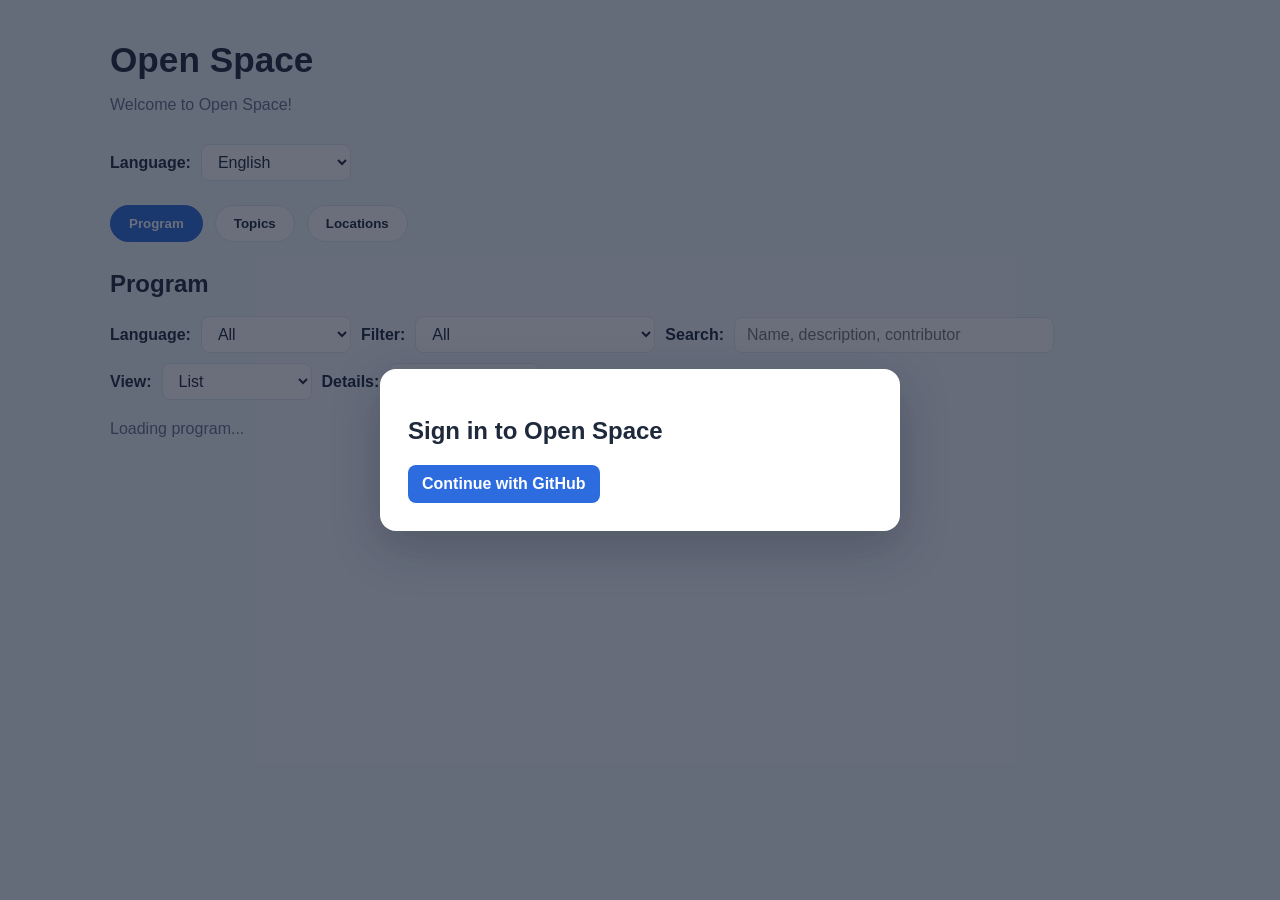
==== src/index.html @ 8c610aa8 "fix(refact): folders" ====
<!DOCTYPE html>
<html lang="en">
  <head>
    <meta charset="UTF-8" />
    <meta name="viewport" content="width=device-width, initial-scale=1.0" />
    <title>Open Space</title>
    <style>
      :root {
        --bg: #f4f7fb;
        --panel: #ffffff;
        --primary: #2d6cdf;
        --primary-soft: #eaf1ff;
        --text: #1e293b;
        --muted: #64748b;
        --border: #dfe7f3;
        --success: #16a34a;
      }

      * { box-sizing: border-box; }

      body {
        margin: 0;
        font-family: Arial, Helvetica, sans-serif;
        background: var(--bg);
        color: var(--text);
      }

      .container {
        max-width: 1100px;
        margin: 40px auto;
        padding: 0 20px 40px;
      }

      h1 {
        font-size: 2.2rem;
        margin-bottom: 8px;
      }

      .subtitle {
        color: var(--muted);
        margin-bottom: 30px;
      }

      .tab-bar {
        display: flex;
        flex-wrap: wrap;
        gap: 12px;
        margin: 24px 0 28px;
      }

      .tab {
        border: 1px solid var(--border);
        background: #fff;
        color: var(--text);
        border-radius: 999px;
        padding: 10px 18px;
        cursor: pointer;
        font-weight: 700;
        transition: all 0.2s ease;
      }

      .tab.active {
        background: var(--primary);
        color: #fff;
        border-color: var(--primary);
      }

      .section {
        display: none;
        margin-bottom: 40px;
      }

      .section.active {
        display: block;
      }

      .section h2 {
        font-size: 1.5rem;
        margin-bottom: 18px;
      }

      .cards {
        display: grid;
        grid-template-columns: repeat(auto-fit, minmax(260px, 1fr));
        gap: 20px;
      }

      .card {
        background: var(--panel);
        border: 1px solid var(--border);
        border-radius: 14px;
        padding: 20px;
        box-shadow: 0 3px 12px rgba(15, 23, 42, 0.04);
      }

      .badge {
        display: inline-block;
        background: var(--primary-soft);
        color: var(--primary);
        border-radius: 999px;
        padding: 6px 10px;
        font-size: 0.75rem;
        font-weight: 700;
        margin-bottom: 12px;
      }

      .card h3 {
        margin: 0 0 10px;
        font-size: 1.2rem;
      }

      .card p {
        margin: 8px 0;
        color: var(--muted);
        line-height: 1.5;
      }

      .filter-bar {
        margin-bottom: 20px;
        display: flex;
        align-items: center;
        gap: 10px;
        flex-wrap: wrap;
      }

      .item-count {
        margin: 0 0 12px;
        color: var(--muted);
        font-size: 0.9rem;
      }

      .filter-group {
        display: flex;
        align-items: center;
        flex-wrap: nowrap;
        flex: 0 0 auto;
        gap: 10px;
      }

      #program-detail-filter-group[hidden] {
        display: none;
      }

      .filter-bar label {
        font-weight: 700;
        white-space: nowrap;
      }

      .filter-bar select,
      .filter-bar input {
        border: 1px solid var(--border);
        border-radius: 8px;
        padding: 8px 12px;
        background: white;
        color: var(--text);
        min-width: 150px;
        font: inherit;
      }

      #program-search-filter,
      #topics-search-filter {
        width: 320px;
      }

      .save-status {
        color: var(--muted);
        font-size: 0.875rem;
      }

      .sort-bar {
        margin-bottom: 20px;
        display: flex;
        align-items: center;
        gap: 10px;
        flex-wrap: wrap;
      }

      .sort-bar label {
        font-weight: 700;
        white-space: nowrap;
      }

      .sort-bar select {
        border: 1px solid var(--border);
        border-radius: 8px;
        padding: 8px 12px;
        background: white;
        color: var(--text);
        min-width: 180px;
      }

      .topic-create {
        margin-bottom: 20px;
      }

      .topic-create summary {
        color: var(--primary);
        cursor: pointer;
        font-weight: 700;
        padding: 8px 0;
      }

      .topic-create form {
        border-top: 1px solid var(--border);
        padding-top: 16px;
      }

      .topic-create-fields {
        display: grid;
        grid-template-columns: repeat(auto-fit, minmax(220px, 1fr));
        gap: 14px;
        margin-bottom: 14px;
      }

      .topic-create-field {
        display: grid;
        gap: 6px;
        min-width: 0;
      }

      .topic-create-field label {
        font-weight: 700;
      }

      .topic-create-field input,
      .topic-create-field select,
      .topic-create-field textarea {
        width: 100%;
        min-width: 0;
        border: 1px solid var(--border);
        border-radius: 6px;
        padding: 9px 10px;
        background: white;
        color: var(--text);
        font: inherit;
      }

      .topic-create-field textarea {
        resize: vertical;
      }

      .topic-create-description {
        grid-column: 1 / -1;
      }

      .topic-create button {
        border: 1px solid var(--primary);
        border-radius: 6px;
        padding: 9px 14px;
        background: var(--primary);
        color: white;
        font: inherit;
        font-weight: 700;
        cursor: pointer;
      }

      .topic-create button:disabled {
        cursor: wait;
        opacity: 0.65;
      }

      .topic-create-status {
        min-height: 1.2em;
        margin: 4px 0 0;
        color: var(--muted);
      }

      .delete-item {
        border: 1px solid #b91c1c;
        border-radius: 6px;
        padding: 6px 10px;
        background: white;
        color: #b91c1c;
        font: inherit;
        cursor: pointer;
      }

      .delete-item:disabled {
        cursor: wait;
        opacity: 0.6;
      }

      .item-editor {
        margin-top: 14px;
      }

      .item-editor summary {
        color: var(--primary);
        cursor: pointer;
        font-weight: 700;
      }

      .item-editor-form {
        display: grid;
        gap: 12px;
        padding-top: 12px;
      }

      .item-editor-fields {
        display: grid;
        grid-template-columns: repeat(auto-fit, minmax(190px, 1fr));
        gap: 12px;
      }

      .item-editor-field {
        display: grid;
        gap: 6px;
        min-width: 0;
      }

      .item-editor-field label,
      .item-editor-move {
        font-weight: 700;
      }

      .item-editor-field input,
      .item-editor-field textarea,
      .item-editor-field select {
        width: 100%;
        min-width: 0;
        border: 1px solid var(--border);
        border-radius: 6px;
        padding: 9px 10px;
        background: white;
        color: var(--text);
        font: inherit;
      }

      .item-editor-field textarea {
        resize: vertical;
      }

      .item-editor-description {
        grid-column: 1 / -1;
      }

      .item-editor-schedule {
        display: grid;
        grid-template-columns: repeat(auto-fit, minmax(140px, 1fr));
        gap: 12px;
      }

      .item-editor-schedule[hidden] {
        display: none;
      }

      .item-editor-form .save-item {
        justify-self: start;
        border: 1px solid var(--primary);
        border-radius: 6px;
        padding: 9px 14px;
        background: var(--primary);
        color: white;
        font: inherit;
        font-weight: 700;
        cursor: pointer;
      }

      .item-editor-form .save-item:disabled {
        cursor: wait;
        opacity: 0.65;
      }

      .item-editor-status {
        min-height: 1.2em;
        margin: 0;
        color: var(--muted);
      }

      @media (max-width: 480px) {
        .container {
          padding-right: 12px;
          padding-left: 12px;
        }

        .filter-bar select,
        .filter-bar input,
        .sort-bar select {
          width: min(145px, 40vw);
          min-width: 0;
        }

        .filter-group-mobile-wide {
          flex: 1 1 100%;
          flex-direction: column;
          align-items: stretch;
          width: 100%;
          gap: 6px;
        }

        .filter-group-mobile-wide select,
        .filter-group-mobile-wide input {
          width: 100%;
        }

        #program-search-filter,
        #topics-search-filter {
          width: 100%;
        }
      }

      .meta {
        display: flex;
        flex-wrap: wrap;
        gap: 8px;
        margin-top: 14px;
      }

      .chip {
        background: #f8fafc;
        border: 1px solid var(--border);
        color: var(--text);
        border-radius: 999px;
        padding: 6px 10px;
        font-size: 0.8rem;
      }

      .chip-link {
        display: inline-block;
        text-decoration: none;
        color: var(--primary);
        cursor: pointer;
      }

      .chip-link:hover {
        text-decoration: underline;
      }

      .likes {
        color: var(--success);
        font-weight: 700;
      }

      .like-actions {
        display: flex;
        align-items: center;
        gap: 12px;
        margin-top: 14px;
      }

      .like-toggle {
        border: 1px solid var(--border);
        border-radius: 6px;
        padding: 6px 10px;
        background: #fff;
        color: var(--text);
        font: inherit;
        cursor: pointer;
      }

      .like-toggle[aria-pressed="true"] {
        color: var(--success);
        border-color: var(--success);
      }

      .like-toggle:disabled {
        cursor: not-allowed;
        opacity: 0.6;
      }

      .like-actions .likes {
        margin: 0;
      }

      ul {
        margin: 10px 0 0;
        padding-left: 18px;
        color: var(--text);
      }

      li {
        margin: 4px 0;
      }

      .loading {
        color: var(--muted);
        font-size: 1rem;
      }

      .program-calendar {
        display: grid;
        grid-column: 1 / -1;
        grid-template-columns: repeat(auto-fit, minmax(240px, 1fr));
        gap: 16px;
        align-items: start;
      }

      .calendar-day {
        min-width: 0;
        padding: 16px;
        background: var(--panel);
        border: 1px solid var(--border);
        border-radius: 8px;
      }

      .calendar-day h3 {
        margin: 0 0 14px;
        font-size: 1rem;
      }

      .calendar-events {
        display: grid;
        gap: 10px;
      }

      .calendar-event {
        display: grid;
        gap: 5px;
        padding: 10px;
        border-left: 3px solid var(--primary);
        background: var(--primary-soft);
        border-radius: 4px;
      }

      .calendar-time {
        color: var(--muted);
        font-size: 0.85rem;
        font-weight: 700;
      }

      .event-controls {
        display: flex;
        align-items: center;
        flex-wrap: wrap;
        gap: 12px;
        margin: 20px 0;
        padding: 14px;
        border: 1px solid var(--border);
        border-radius: 12px;
        background: var(--panel);
      }

      .event-controls[hidden],
      .setup-overlay[hidden] {
        display: none;
      }

      .event-controls details {
        margin-left: auto;
      }

      .setup-overlay {
        position: fixed;
        z-index: 10;
        inset: 0;
        display: grid;
        place-items: center;
        overflow-y: auto;
        padding: 20px;
        background: rgba(15, 23, 42, 0.62);
      }

      .setup-card {
        width: min(100%, 520px);
        padding: 28px;
        border-radius: 16px;
        background: var(--panel);
        box-shadow: 0 16px 48px rgba(15, 23, 42, 0.25);
      }

      .setup-card form {
        display: grid;
        gap: 14px;
      }

      .setup-card label {
        display: grid;
        gap: 6px;
        font-weight: 700;
      }

      .setup-card input,
      .setup-card select {
        width: 100%;
        border: 1px solid var(--border);
        border-radius: 8px;
        padding: 10px 12px;
        background: #fff;
        color: var(--text);
        font: inherit;
      }

      .setup-card button,
      .event-controls button {
        border: 0;
        border-radius: 8px;
        padding: 10px 14px;
        background: var(--primary);
        color: #fff;
        cursor: pointer;
        font: inherit;
        font-weight: 700;
      }

      .setup-card button:disabled,
      .event-controls button:disabled {
        opacity: 0.6;
        cursor: wait;
      }

      .setup-card .github-login-button {
        display: inline-block;
        border-radius: 8px;
        padding: 10px 14px;
        background: var(--primary);
        color: #fff;
        font-weight: 700;
        text-decoration: none;
      }

      .github-login-button[hidden] {
        display: none;
      }

      .auth-logout-button {
        border: 1px solid var(--border);
        border-radius: 6px;
        padding: 7px 10px;
        background: #fff;
        color: var(--text);
        font: inherit;
        cursor: pointer;
      }

      #local-login-form[hidden] {
        display: none;
      }

      .setup-card details {
        margin-top: 20px;
      }

      .setup-card summary,
      .event-controls summary {
        cursor: pointer;
        font-weight: 700;
      }

      .setup-status {
        min-height: 1.4em;
        color: #b91c1c;
      }
    </style>
  </head>
  <body>
    <div id="event-setup-overlay" class="setup-overlay" role="dialog" aria-modal="true" aria-labelledby="setup-heading">
      <div class="setup-card">
        <section id="profile-setup-step">
          <h2 id="setup-heading" data-i18n="githubSignIn">Sign in to Open Space</h2>
          <a id="github-login-link" class="github-login-button" href="/auth/login" data-i18n="githubLogin">Continue with GitHub</a>
          <form id="local-login-form" hidden>
            <label for="local-user-name" data-i18n="yourName">Your name</label>
            <input id="local-user-name" name="name" type="text" maxlength="120" autocomplete="name" required />
            <button type="submit" data-i18n="continueToEvents">Continue</button>
            <p id="local-login-status" class="setup-status" role="status" aria-live="polite"></p>
          </form>
        </section>
        <section id="event-setup-step" hidden>
          <h2 data-i18n="chooseEvent">Choose an event</h2>
          <form id="event-select-form">
            <label for="event-select" data-i18n="selectEvent">Select an event</label>
            <select id="event-select" required></select>
            <button type="submit" data-i18n="openEvent">Open event</button>
          </form>
          <details id="event-manage-panel" hidden>
            <summary data-i18n="manageEvent">Manage event</summary>
            <form id="event-rename-form">
              <label for="managed-event-name" data-i18n="eventName">Event name</label>
              <input id="managed-event-name" name="name" type="text" maxlength="160" required />
              <button type="submit" data-i18n="saveEvent">Save event</button>
              <button id="delete-event-button" type="button" data-i18n="deleteEvent">Delete event</button>
              <p id="event-manage-status" class="setup-status" role="status" aria-live="polite"></p>
            </form>
            <section class="authorized-users-panel" aria-labelledby="authorized-users-heading">
              <h3 id="authorized-users-heading" data-i18n="authorizedUsers">Authorized GitHub accounts</h3>
              <form id="authorized-user-form">
                <label for="authorized-user-login" data-i18n="githubUsername">GitHub username</label>
                <input id="authorized-user-login" name="login" type="text" maxlength="39" autocomplete="off" required />
                <button type="submit" data-i18n="addAuthorizedUser">Grant access</button>
              </form>
              <ul id="authorized-user-list"></ul>
              <p id="authorized-user-status" class="setup-status" role="status" aria-live="polite"></p>
            </section>
          </details>
          <details>
            <summary data-i18n="createEvent">Create a new event</summary>
            <form id="event-create-form">
              <label for="new-event-name" data-i18n="eventName">Event name</label>
              <input id="new-event-name" name="name" type="text" maxlength="160" required />
              <button type="submit" data-i18n="addEvent">Create event</button>
            </form>
          </details>
          <p id="event-setup-status" class="setup-status" role="status" aria-live="polite"></p>
        </section>
      </div>
    </div>
    <div class="container">
      <h1 data-i18n="openSpace">Open Space</h1>
      <p class="subtitle" data-i18n="welcome">Welcome to Open Space!</p>
      <p id="active-event-label" class="save-status" hidden><span data-i18n="currentEvent">Current event:</span> <span id="current-event-name"></span></p>
      <div class="filter-bar">
        <div class="filter-group">
          <label for="page-language-filter" data-i18n="pageLanguage">Your language:</label>
          <select id="page-language-filter">
            <option value="en">English</option>
            <option value="de">Deutsch</option>
            <option value="fr">Français</option>
            <option value="es">Español</option>
            <option value="it">Italiano</option>
            <option value="sq">Shqip</option>
            <option value="nds">Plattdüütsch</option>
            <option value="fy">Frysk</option>
            <option value="bar">Boarisch</option>
            <option value="frk">Fränkisch</option>
            <option value="hes">Hessisch</option>
            <option value="ksh">Kölsch</option>
            <option value="ar">العربية</option>
            <option value="he">עברית</option>
          </select>
        </div>
        <div class="filter-group">
          <span id="github-user-name" hidden></span>
          <button id="logout-button" class="auth-logout-button" type="button" data-i18n="signOut" hidden>Sign out</button>
        </div>
        <span id="user-name-status" class="save-status" role="status" aria-live="polite"></span>
      </div>

      <div class="tab-bar">
        <button class="tab active" data-tab="program" data-i18n="program">Program</button>
        <button class="tab" data-tab="topics" data-i18n="topics">Topics</button>
        <button class="tab" data-tab="locations" data-i18n="locations">Locations</button>
      </div>

      <section id="program-section" class="section active">
        <h2 data-i18n="program">Program</h2>
        <div class="filter-bar">
          <div class="filter-group">
            <label for="program-language-filter" data-i18n="language">Language:</label>
            <select id="program-language-filter">
              <option value="all" data-i18n="all" selected>All</option>
            </select>
          </div>
          <div class="filter-group filter-group-mobile-wide">
            <label for="program-liked-filter" data-i18n="filter">Filter:</label>
            <select id="program-liked-filter">
              <option value="all" data-i18n="all" selected>All</option>
            </select>
          </div>
          <div class="filter-group filter-group-mobile-wide">
            <label for="program-search-filter" data-i18n="search">Search:</label>
            <input id="program-search-filter" type="search" placeholder="Name, description, contributor" data-i18n-placeholder="searchPlaceholder" />
          </div>
          <div class="filter-group">
            <label for="program-view-filter" data-i18n="view">View:</label>
            <select id="program-view-filter">
              <option value="list" data-i18n="list" selected>List</option>
              <option value="calendar" data-i18n="calendar">Calendar</option>
            </select>
          </div>
          <div id="program-detail-filter-group" class="filter-group">
            <label for="program-detail-filter" data-i18n="details">Details:</label>
            <select id="program-detail-filter">
              <option value="full" data-i18n="full" selected>Full</option>
              <option value="compact" data-i18n="compact">Compact</option>
            </select>
          </div>
        </div>
        <p id="program-item-count" class="item-count" aria-live="polite"></p>
        <div id="program-cards" class="cards">
          <div class="loading" data-i18n="loadingProgram">Loading program...</div>
        </div>
      </section>

      <section id="topics-section" class="section">
        <h2 data-i18n="topics">Topics</h2>
        <div class="filter-bar">
          <div class="filter-group">
            <label for="topics-language-filter" data-i18n="language">Language:</label>
            <select id="topics-language-filter">
              <option value="all" data-i18n="all" selected>All</option>
            </select>
          </div>
          <div class="filter-group filter-group-mobile-wide">
            <label for="topics-liked-filter" data-i18n="filter">Filter:</label>
            <select id="topics-liked-filter">
              <option value="all" data-i18n="all" selected>All</option>
            </select>
          </div>
          <div class="filter-group filter-group-mobile-wide">
            <label for="topics-search-filter" data-i18n="search">Search:</label>
            <input id="topics-search-filter" type="search" placeholder="Name, description, contributor" data-i18n-placeholder="searchPlaceholder" />
          </div>
          <div class="filter-group">
            <label for="topics-detail-filter" data-i18n="details">Details:</label>
            <select id="topics-detail-filter">
              <option value="full" data-i18n="full" selected>Full</option>
              <option value="compact" data-i18n="compact">Compact</option>
            </select>
          </div>
          <div class="filter-group">
            <label for="topics-type-filter" data-i18n="show">Show:</label>
            <select id="topics-type-filter">
              <option value="all" data-i18n="allItems" selected>All items</option>
              <option value="topics-only" data-i18n="topicsOnly">Topics only</option>
            </select>
          </div>
        </div>
        <div class="sort-bar">
          <div class="filter-group">
            <label for="topics-sort-select" data-i18n="sortBy">Sort by:</label>
            <select id="topics-sort-select">
              <option value="date" data-i18n="date" selected>Date</option>
              <option value="likes" data-i18n="likes">Likes</option>
              <option value="name" data-i18n="name">Name</option>
            </select>
          </div>
        </div>
        <p id="topics-item-count" class="item-count" aria-live="polite"></p>
        <details class="topic-create">
          <summary data-i18n="createTopic">Create a topic</summary>
          <form id="create-topic-form">
            <div class="topic-create-fields">
              <div class="topic-create-field">
                <label for="new-topic-name" data-i18n="name">Name</label>
                <input id="new-topic-name" name="name" type="text" maxlength="160" required />
              </div>
              <div class="topic-create-field topic-create-description">
                <label for="new-topic-description" data-i18n="topicDescription">Description:</label>
                <textarea id="new-topic-description" name="description" rows="3" maxlength="4000" required></textarea>
              </div>
              <div class="topic-create-field">
                <label for="new-topic-contributors" data-i18n="contributors">Contributors:</label>
                <select id="new-topic-contributors" name="contributors" multiple size="4"></select>
              </div>
              <div class="topic-create-field">
                <label for="new-topic-languages" data-i18n="language">Language:</label>
                <input id="new-topic-languages" name="languages" type="text" />
              </div>
            </div>
            <button type="submit" data-i18n="addTopic">Add topic</button>
          </form>
        </details>
        <p id="topic-create-status" class="topic-create-status" role="status" aria-live="polite"></p>
        <div id="topics-cards" class="cards">
          <div class="loading" data-i18n="loadingTopics">Loading topics...</div>
        </div>
      </section>

      <section id="locations-section" class="section">
        <h2 data-i18n="locations">Locations</h2>
        <details class="topic-create">
          <summary data-i18n="createLocation">Create a location</summary>
          <form id="create-location-form">
            <div class="topic-create-fields">
              <div class="topic-create-field">
                <label for="new-location-name" data-i18n="name">Name</label>
                <input id="new-location-name" name="name" type="text" maxlength="160" required />
              </div>
              <div class="topic-create-field">
                <label for="new-location-capacity" data-i18n="capacity">Capacity:</label>
                <input id="new-location-capacity" name="capacity" type="number" min="1" max="100000" step="1" />
              </div>
              <div class="topic-create-field topic-create-description">
                <label for="new-location-description" data-i18n="topicDescription">Description:</label>
                <textarea id="new-location-description" name="description" rows="3" maxlength="4000" required></textarea>
              </div>
              <div class="topic-create-field topic-create-description">
                <label for="new-location-facilities" data-i18n="facilities">Facilities:</label>
                <input id="new-location-facilities" name="facilities" type="text" />
              </div>
            </div>
            <button type="submit" data-i18n="addLocation">Add location</button>
          </form>
        </details>
        <p id="location-create-status" class="topic-create-status" role="status" aria-live="polite"></p>
        <div id="locations-cards" class="cards">
          <div class="loading" data-i18n="loadingLocations">Loading locations...</div>
        </div>
      </section>
    </div>

    <script>
      const pageLanguageStorageKey = 'conni2-page-language';
      const pageTranslations = {
        en: {
          openSpace: 'Open Space', welcome: 'Welcome to Open Space!', pageLanguage: 'Language:', yourName: 'Your name:', enterName: 'Enter your name', saved: 'Saved',
          githubSignIn: 'Sign in to Open Space', githubLogin: 'Continue with GitHub', signOut: 'Sign out', changeLocalName: 'Change local name', localDevelopment: 'Local development', localDevelopmentUser: 'Local development ({name})', authLoadFailed: 'Could not verify the GitHub session.',
          authorizedUsers: 'Authorized GitHub accounts', githubUsername: 'GitHub username', addAuthorizedUser: 'Grant access', removeAuthorizedUser: 'Remove access', authorizedUserAdded: 'Access granted.', authorizedUserRemoved: 'Access removed.', authorizedUserFailed: 'Could not update authorized accounts.', eventCreatedAddUsers: 'Event created. Add accounts or open the event.',
          profileSetup: 'Tell us about yourself', favoriteLanguage: 'Favorite language', continueToEvents: 'Continue', chooseEvent: 'Choose an event',
          selectEvent: 'Select an event', openEvent: 'Open event', createEvent: 'Create a new event', eventName: 'Event name', addEvent: 'Create event',
          currentEvent: 'Current event:', switchEvent: 'Switch event', manageEvent: 'Manage event', saveEvent: 'Save event', deleteEvent: 'Delete event',
          noEvents: 'No events yet. Create one to get started.', eventSaved: 'Event saved.', eventDeleted: 'Event deleted.',
          eventSaveFailed: 'Could not save the event.', eventLoadFailed: 'Could not load events.', deleteEventConfirm: 'Delete "{name}" and all its program, topics, and locations?',
          nameStorageUnavailable: 'Name storage is unavailable', likesSaveFailed: 'Could not save likes', program: 'Program', topics: 'Topics', locations: 'Locations',
          language: 'Language:', all: 'All', filter: 'Filter:', allUsers: 'All users', myLikes: 'My likes', myContribution: 'My Contribution', myLikesAndContribution: 'My Likes + My Contribution', search: 'Search:',
          searchPlaceholder: 'Name, description, contributor', details: 'Details:', full: 'Full', compact: 'Compact', view: 'View:', list: 'List', calendar: 'Calendar',
          loadingProgram: 'Loading program...', loadingTopics: 'Loading topics...', loadingLocations: 'Loading locations...', show: 'Show:', allItems: 'All items',
          topicsOnly: 'Topics only', sortBy: 'Sort by:', date: 'Date', likes: 'Likes', name: 'Name', programBadge: 'Program', topicBadge: 'Topic',
          contributors: 'Contributors:', programNoMatches: 'No program items match these filters.', itemsNoMatches: 'No program items or topics match these filters.', itemsShown: 'Showing {count} items',
          dateNotSet: 'Date not set', likeAction: '♡ Like', unlikeAction: '♥ Liked', likeTitle: 'Like this item', unlikeTitle: 'Unlike this item',
          setNameFirst: 'Set your name first', likesCount: '{count} likes', likedByTooltip: 'Liked by: {names}', noLikerNames: 'No liker names available',
          capacity: 'Capacity:', facilities: 'Facilities:', programItems: 'Program items:', noProgramItems: 'No program items', locationBadge: 'Location', minutes: '{count} min', loadError: 'Could not load program data.'
        },
        de: {
          openSpace: 'Open Space', welcome: 'Willkommen beim Open Space!', pageLanguage: 'Sprache:', yourName: 'Dein Name:', enterName: 'Namen eingeben', saved: 'Gespeichert',
          profileSetup: 'Erzähl uns etwas über dich', favoriteLanguage: 'Lieblingssprache', continueToEvents: 'Weiter', chooseEvent: 'Veranstaltung auswählen',
          selectEvent: 'Veranstaltung auswählen', openEvent: 'Veranstaltung öffnen', createEvent: 'Neue Veranstaltung erstellen', eventName: 'Veranstaltungsname', addEvent: 'Veranstaltung erstellen',
          currentEvent: 'Aktuelle Veranstaltung:', switchEvent: 'Veranstaltung wechseln', manageEvent: 'Veranstaltung verwalten', saveEvent: 'Veranstaltung speichern', deleteEvent: 'Veranstaltung löschen',
          noEvents: 'Noch keine Veranstaltungen. Erstelle eine, um zu beginnen.', eventSaved: 'Veranstaltung gespeichert.', eventDeleted: 'Veranstaltung gelöscht.',
          eventSaveFailed: 'Veranstaltung konnte nicht gespeichert werden.', eventLoadFailed: 'Veranstaltungen konnten nicht geladen werden.', deleteEventConfirm: '„{name}“ und alle zugehörigen Programmpunkte, Themen und Orte löschen?',
          nameStorageUnavailable: 'Name kann nicht gespeichert werden', likesSaveFailed: 'Likes konnten nicht gespeichert werden', program: 'Programm', topics: 'Themen', locations: 'Orte',
          language: 'Sprache:', all: 'Alle', filter: 'Filter:', allUsers: 'Alle', myLikes: 'Meine Likes', myContribution: 'Meine Beiträge', myLikesAndContribution: 'Meine Likes + meine Beiträge', search: 'Suche:',
          searchPlaceholder: 'Name, Beschreibung, Mitwirkende', details: 'Details:', full: 'Vollständig', compact: 'Kompakt', view: 'Ansicht:', list: 'Liste', calendar: 'Kalender',
          loadingProgram: 'Programm wird geladen...', loadingTopics: 'Themen werden geladen...', loadingLocations: 'Orte werden geladen...', show: 'Anzeigen:', allItems: 'Alle Einträge',
          topicsOnly: 'Nur Themen', sortBy: 'Sortieren nach:', date: 'Datum', likes: 'Likes', name: 'Name', programBadge: 'Programm', topicBadge: 'Thema',
          contributors: 'Mitwirkende:', programNoMatches: 'Keine Programmpunkte entsprechen diesen Filtern.', itemsNoMatches: 'Keine Programmpunkte oder Themen entsprechen diesen Filtern.', itemsShown: '{count} Einträge angezeigt',
          dateNotSet: 'Kein Datum festgelegt', likeAction: '♡ Gefällt mir', unlikeAction: '♥ Gefällt mir', likeTitle: 'Eintrag liken', unlikeTitle: 'Like entfernen',
          setNameFirst: 'Gib zuerst deinen Namen ein', likesCount: '{count} Likes', likedByTooltip: 'Gefällt: {names}', noLikerNames: 'Keine Namen verfügbar',
          capacity: 'Kapazität:', facilities: 'Ausstattung:', programItems: 'Programmpunkte:', noProgramItems: 'Keine Programmpunkte', locationBadge: 'Ort', minutes: '{count} Min.', loadError: 'Programmdaten konnten nicht geladen werden.'
        },
        fr: {
          openSpace: 'Espace ouvert', welcome: 'Bienvenue à l’Espace ouvert !', pageLanguage: 'Langue:', yourName: 'Votre nom :', enterName: 'Saisissez votre nom', saved: 'Enregistré',
          profileSetup: 'Parlez-nous de vous', favoriteLanguage: 'Langue préférée', continueToEvents: 'Continuer', chooseEvent: 'Choisir un événement',
          selectEvent: 'Sélectionner un événement', openEvent: 'Ouvrir l’événement', createEvent: 'Créer un événement', eventName: 'Nom de l’événement', addEvent: 'Créer l’événement',
          currentEvent: 'Événement actuel :', switchEvent: 'Changer d’événement', manageEvent: 'Gérer l’événement', saveEvent: 'Enregistrer l’événement', deleteEvent: 'Supprimer l’événement',
          noEvents: 'Aucun événement. Créez-en un pour commencer.', eventSaved: 'Événement enregistré.', eventDeleted: 'Événement supprimé.',
          eventSaveFailed: 'Impossible d’enregistrer l’événement.', eventLoadFailed: 'Impossible de charger les événements.', deleteEventConfirm: 'Supprimer « {name} » et tout son programme, ses thèmes et ses lieux ?',
          nameStorageUnavailable: 'Le nom ne peut pas être enregistré', likesSaveFailed: 'Impossible d’enregistrer les mentions J’aime', program: 'Programme', topics: 'Thèmes', locations: 'Lieux',
          language: 'Langue :', all: 'Tout', filter: 'Filtre :', allUsers: 'Tout le monde', myLikes: 'Mes mentions J’aime', myContribution: 'Mes contributions', myLikesAndContribution: 'Mes mentions J’aime + mes contributions', search: 'Rechercher :',
          searchPlaceholder: 'Nom, description, contributeur', details: 'Détails :', full: 'Complet', compact: 'Compact', view: 'Vue :', list: 'Liste', calendar: 'Calendrier',
          loadingProgram: 'Chargement du programme...', loadingTopics: 'Chargement des thèmes...', loadingLocations: 'Chargement des lieux...', show: 'Afficher :', allItems: 'Tout',
          topicsOnly: 'Thèmes uniquement', sortBy: 'Trier par :', date: 'Date', likes: 'Mentions J’aime', name: 'Nom', programBadge: 'Programme', topicBadge: 'Thème',
          contributors: 'Contributeurs :', programNoMatches: 'Aucun élément du programme ne correspond à ces filtres.', itemsNoMatches: 'Aucun élément du programme ou thème ne correspond à ces filtres.', itemsShown: '{count} éléments affichés',
          dateNotSet: 'Date non définie', likeAction: '♡ J’aime', unlikeAction: '♥ Aimé', likeTitle: 'Aimer cet élément', unlikeTitle: 'Retirer la mention J’aime',
          setNameFirst: 'Saisissez d’abord votre nom', likesCount: '{count} mentions J’aime', likedByTooltip: 'Aimé par : {names}', noLikerNames: 'Aucun nom disponible',
          capacity: 'Capacité :', facilities: 'Équipements :', programItems: 'Éléments du programme :', noProgramItems: 'Aucun élément du programme', locationBadge: 'Lieu', minutes: '{count} min', loadError: 'Impossible de charger les données du programme.'
        },
        es: {
          openSpace: 'Espacio abierto', welcome: '¡Te damos la bienvenida al Espacio abierto!', pageLanguage: 'Idioma:', yourName: 'Tu nombre:', enterName: 'Escribe tu nombre', saved: 'Guardado',
          profileSetup: 'Cuéntanos sobre ti', favoriteLanguage: 'Idioma favorito', continueToEvents: 'Continuar', chooseEvent: 'Elige un evento',
          selectEvent: 'Selecciona un evento', openEvent: 'Abrir evento', createEvent: 'Crear un evento', eventName: 'Nombre del evento', addEvent: 'Crear evento',
          currentEvent: 'Evento actual:', switchEvent: 'Cambiar de evento', manageEvent: 'Gestionar evento', saveEvent: 'Guardar evento', deleteEvent: 'Eliminar evento',
          noEvents: 'Todavía no hay eventos. Crea uno para empezar.', eventSaved: 'Evento guardado.', eventDeleted: 'Evento eliminado.',
          eventSaveFailed: 'No se pudo guardar el evento.', eventLoadFailed: 'No se pudieron cargar los eventos.', deleteEventConfirm: '¿Eliminar «{name}» y todo su programa, temas y ubicaciones?',
          nameStorageUnavailable: 'No se puede guardar el nombre', likesSaveFailed: 'No se pudieron guardar los Me gusta', program: 'Programa', topics: 'Temas', locations: 'Lugares',
          language: 'Idioma:', all: 'Todos', filter: 'Filtro:', allUsers: 'Todos', myLikes: 'Mis Me gusta', myContribution: 'Mis contribuciones', myLikesAndContribution: 'Mis Me gusta + mis contribuciones', search: 'Buscar:',
          searchPlaceholder: 'Nombre, descripción, colaborador', details: 'Detalles:', full: 'Completo', compact: 'Compacto', view: 'Vista:', list: 'Lista', calendar: 'Calendario',
          loadingProgram: 'Cargando programa...', loadingTopics: 'Cargando temas...', loadingLocations: 'Cargando lugares...', show: 'Mostrar:', allItems: 'Todos los elementos',
          topicsOnly: 'Solo temas', sortBy: 'Ordenar por:', date: 'Fecha', likes: 'Me gusta', name: 'Nombre', programBadge: 'Programa', topicBadge: 'Tema',
          contributors: 'Colaboradores:', programNoMatches: 'Ningún elemento del programa coincide con estos filtros.', itemsNoMatches: 'Ningún elemento del programa o tema coincide con estos filtros.', itemsShown: '{count} elementos mostrados',
          dateNotSet: 'Fecha no establecida', likeAction: '♡ Me gusta', unlikeAction: '♥ Me gusta', likeTitle: 'Me gusta este elemento', unlikeTitle: 'Quitar Me gusta',
          setNameFirst: 'Primero escribe tu nombre', likesCount: '{count} Me gusta', likedByTooltip: 'Les gusta a: {names}', noLikerNames: 'No hay nombres disponibles',
          capacity: 'Capacidad:', facilities: 'Instalaciones:', programItems: 'Elementos del programa:', noProgramItems: 'No hay elementos del programa', locationBadge: 'Lugar', minutes: '{count} min', loadError: 'No se pudieron cargar los datos del programa.'
        },
        it: {
          openSpace: 'Spazio aperto', welcome: 'Benvenuti allo Spazio aperto!', pageLanguage: 'Lingua:', yourName: 'Il tuo nome:', enterName: 'Inserisci il tuo nome', saved: 'Salvato',
          profileSetup: 'Parlaci di te', favoriteLanguage: 'Lingua preferita', continueToEvents: 'Continua', chooseEvent: 'Scegli un evento',
          selectEvent: 'Seleziona un evento', openEvent: 'Apri evento', createEvent: 'Crea un evento', eventName: 'Nome evento', addEvent: 'Crea evento',
          currentEvent: 'Evento attuale:', switchEvent: 'Cambia evento', manageEvent: 'Gestisci evento', saveEvent: 'Salva evento', deleteEvent: 'Elimina evento',
          noEvents: 'Nessun evento. Creane uno per iniziare.', eventSaved: 'Evento salvato.', eventDeleted: 'Evento eliminato.',
          eventSaveFailed: 'Impossibile salvare l’evento.', eventLoadFailed: 'Impossibile caricare gli eventi.', deleteEventConfirm: 'Eliminare «{name}» e tutto il programma, gli argomenti e le sedi?',
          nameStorageUnavailable: 'Impossibile salvare il nome', likesSaveFailed: 'Impossibile salvare i Mi piace', program: 'Programma', topics: 'Temi', locations: 'Luoghi',
          language: 'Lingua:', all: 'Tutti', filter: 'Filtro:', allUsers: 'Tutti', myLikes: 'I miei Mi piace', myContribution: 'I miei contributi', myLikesAndContribution: 'I miei Mi piace + i miei contributi', search: 'Cerca:',
          searchPlaceholder: 'Nome, descrizione, collaboratore', details: 'Dettagli:', full: 'Completo', compact: 'Compatto', view: 'Vista:', list: 'Elenco', calendar: 'Calendario',
          loadingProgram: 'Caricamento programma...', loadingTopics: 'Caricamento temi...', loadingLocations: 'Caricamento luoghi...', show: 'Mostra:', allItems: 'Tutti gli elementi',
          topicsOnly: 'Solo temi', sortBy: 'Ordina per:', date: 'Data', likes: 'Mi piace', name: 'Nome', programBadge: 'Programma', topicBadge: 'Tema',
          contributors: 'Collaboratori:', programNoMatches: 'Nessun elemento del programma corrisponde a questi filtri.', itemsNoMatches: 'Nessun elemento del programma o tema corrisponde a questi filtri.', itemsShown: '{count} elementi visualizzati',
          dateNotSet: 'Data non impostata', likeAction: '♡ Mi piace', unlikeAction: '♥ Ti piace', likeTitle: 'Metti Mi piace', unlikeTitle: 'Rimuovi Mi piace',
          setNameFirst: 'Inserisci prima il tuo nome', likesCount: '{count} Mi piace', likedByTooltip: 'Piace a: {names}', noLikerNames: 'Nessun nome disponibile',
          capacity: 'Capienza:', facilities: 'Servizi:', programItems: 'Elementi del programma:', noProgramItems: 'Nessun elemento del programma', locationBadge: 'Luogo', minutes: '{count} min', loadError: 'Impossibile caricare i dati del programma.'
        },
        sq: {
          openSpace: 'Hapësirë e hapur', welcome: 'Mirë se vini në Hapësirën e hapur!', pageLanguage: 'Gjuha:', yourName: 'Emri juaj:', enterName: 'Shkruani emrin tuaj', saved: 'U ruajt',
          nameStorageUnavailable: 'Emri nuk mund të ruhet', likesSaveFailed: 'Pëlqimet nuk mund të ruhen', program: 'Programi', topics: 'Temat', locations: 'Vendndodhjet',
          language: 'Gjuha:', all: 'Të gjitha', filter: 'Filtro:', allUsers: 'Të gjithë', myLikes: 'Pëlqimet e mia', myContribution: 'Kontributet e mia', myLikesAndContribution: 'Pëlqimet e mia + kontributet e mia', search: 'Kërko:',
          searchPlaceholder: 'Emri, përshkrimi, kontribuesi', details: 'Detajet:', full: 'Të plota', compact: 'Të përmbledhura', view: 'Pamja:', list: 'Listë', calendar: 'Kalendar',
          loadingProgram: 'Programi po ngarkohet...', loadingTopics: 'Temat po ngarkohen...', loadingLocations: 'Vendndodhjet po ngarkohen...', show: 'Shfaq:', allItems: 'Të gjithë elementet',
          topicsOnly: 'Vetëm temat', sortBy: 'Rendit sipas:', date: 'Datës', likes: 'Pëlqimeve', name: 'Emrit', programBadge: 'Program', topicBadge: 'Temë',
          contributors: 'Kontribuesit:', programNoMatches: 'Asnjë element i programit nuk përputhet me filtrat.', itemsNoMatches: 'Asnjë element i programit apo temë nuk përputhet me filtrat.', itemsShown: '{count} elemente të shfaqura',
          dateNotSet: 'Data nuk është caktuar', likeAction: '♡ Pëlqeje', unlikeAction: '♥ E pëlqyer', likeTitle: 'Pëlqeje këtë element', unlikeTitle: 'Hiq pëlqimin',
          setNameFirst: 'Shkruani fillimisht emrin tuaj', likesCount: '{count} pëlqime', likedByTooltip: 'Pëlqyer nga: {names}', noLikerNames: 'Nuk ka emra të disponueshëm',
          capacity: 'Kapaciteti:', facilities: 'Pajisjet:', programItems: 'Elementet e programit:', noProgramItems: 'Nuk ka elemente programi', locationBadge: 'Vendndodhje', minutes: '{count} min', loadError: 'Të dhënat e programit nuk mund të ngarkohen.'
        },
        nds: {
          openSpace: 'Open Ruum', welcome: 'Moin un willkamen bi’n Open Ruum!', pageLanguage: 'Spraak:', yourName: 'Dien Naam:', enterName: 'Naam ingeven', saved: 'Spiekert',
          nameStorageUnavailable: 'De Naam lett sik nich spiekern', likesSaveFailed: 'Likes kunn nich spiekert warrn', program: 'Programm', topics: 'Themen', locations: 'Öörd',
          language: 'Spraak:', all: 'All', filter: 'Filter:', allUsers: 'All', myLikes: 'Mien Likes', myContribution: 'Mien Bidrääg', myLikesAndContribution: 'Mien Likes + mien Bidrääg', search: 'Söken:',
          searchPlaceholder: 'Naam, Beschrieven, Mitwirkende', details: 'Details:', full: 'Vull', compact: 'Kort', view: 'Ansicht:', list: 'List', calendar: 'Kalender',
          loadingProgram: 'Programm warrt laadt...', loadingTopics: 'Themen warrt laadt...', loadingLocations: 'Öörd warrt laadt...', show: 'Wiesen:', allItems: 'All Indrääg',
          topicsOnly: 'Blots Themen', sortBy: 'Sorteren na:', date: 'Datum', likes: 'Likes', name: 'Naam', programBadge: 'Programm', topicBadge: 'Thema',
          contributors: 'Mitwirkende:', programNoMatches: 'Keen Programmelement passt to disse Filter.', itemsNoMatches: 'Keen Programmelement un keen Thema passt to disse Filter.', itemsShown: '{count} Indrääg wiest',
          dateNotSet: 'Datum nich fastleggt', likeAction: '♡ Gefallt mi', unlikeAction: '♥ Gefallt mi', likeTitle: 'Dit Element gefallt mi', unlikeTitle: 'Like torüchnemen',
          setNameFirst: 'Giff eerst Dien Naam in', likesCount: '{count} Likes', likedByTooltip: 'Gefallt: {names}', noLikerNames: 'Keen Naam verföögbor',
          capacity: 'Platz för:', facilities: 'Utstafferen:', programItems: 'Programmelemente:', noProgramItems: 'Keen Programmelemente', locationBadge: 'Steed', minutes: '{count} Min.', loadError: 'Programmdaten kunn nich laadt warrn.'
        },
        fy: {
          openSpace: 'Iepen romte', welcome: 'Wolkom yn de Iepen romte!', pageLanguage: 'Taal:', yourName: 'Dyn namme:', enterName: 'Folje dyn namme yn', saved: 'Bewarre',
          nameStorageUnavailable: 'De namme kin net bewarre wurde', likesSaveFailed: 'Likes koene net bewarre wurde', program: 'Programma', topics: 'Tema’s', locations: 'Lokaasjes',
          language: 'Taal:', all: 'Alles', filter: 'Filter:', allUsers: 'Elkenien', myLikes: 'Myn likes', myContribution: 'Myn bydragen', myLikesAndContribution: 'Myn likes + myn bydragen', search: 'Sykje:',
          searchPlaceholder: 'Namme, beskriuwing, meiwurker', details: 'Details:', full: 'Folslein', compact: 'Koart', view: 'Werjefte:', list: 'List', calendar: 'Aginda',
          loadingProgram: 'Programma wurdt laden...', loadingTopics: 'Tema’s wurde laden...', loadingLocations: 'Lokaasjes wurde laden...', show: 'Toan:', allItems: 'Alle items',
          topicsOnly: 'Allinnich tema’s', sortBy: 'Sortearje op:', date: 'Datum', likes: 'Likes', name: 'Namme', programBadge: 'Programma', topicBadge: 'Tema',
          contributors: 'Meiwurkers:', programNoMatches: 'Gjin programma-items passe by dizze filters.', itemsNoMatches: 'Gjin programma-items of tema’s passe by dizze filters.', itemsShown: '{count} items werjûn',
          dateNotSet: 'Datum net ynsteld', likeAction: '♡ Like', unlikeAction: '♥ Liked', likeTitle: 'Like dit item', unlikeTitle: 'Like fuortsmite',
          setNameFirst: 'Folje earst dyn namme yn', likesCount: '{count} likes', likedByTooltip: 'Liked troch: {names}', noLikerNames: 'Gjin nammen beskikber',
          capacity: 'Kapasiteit:', facilities: 'Foarsjennings:', programItems: 'Programma-items:', noProgramItems: 'Gjin programma-items', locationBadge: 'Lokaasje', minutes: '{count} min.', loadError: 'Programmagegevens koene net laden wurde.'
        },
        bar: {
          openSpace: 'Open Space', welcome: 'Griaß God beim Open Space!', pageLanguage: 'Sproch:', yourName: 'Dei Nam:', enterName: 'Gib dein Nam ei', saved: 'Gspeichert',
          nameStorageUnavailable: 'Da Nam ko ned gspeichert wern', likesSaveFailed: 'De Likes ham ned gspeichert wern kenna', program: 'Programm', topics: 'Themen', locations: 'Orte',
          language: 'Sproch:', all: 'Olle', filter: 'Filter:', allUsers: 'Olle', myLikes: 'Mei Likes', myContribution: 'Mei Beiträge', myLikesAndContribution: 'Mei Likes + mei Beiträge', search: 'Suacha:',
          searchPlaceholder: 'Nam, Beschreibung, Mitwirkende', details: 'Details:', full: 'Voll', compact: 'Kompakt', view: 'Ansicht:', list: 'Listn', calendar: 'Kalender',
          loadingProgram: 'Programm werd glodn...', loadingTopics: 'Themen wern glodn...', loadingLocations: 'Orte wern glodn...', show: 'Zeig:', allItems: 'Olle Einträge',
          topicsOnly: 'Bloß Themen', sortBy: 'Sortiern nach:', date: 'Datum', likes: 'Likes', name: 'Nam', programBadge: 'Programm', topicBadge: 'Thema',
          contributors: 'Mitwirkende:', programNoMatches: 'Koane Programmeinträge passn zu dera Auswahl.', itemsNoMatches: 'Koane Programmeinträge oder Themen passn zu dera Auswahl.', itemsShown: '{count} Einträge',
          dateNotSet: 'Koans Datum oglegt', likeAction: '♡ Gfoit ma', unlikeAction: '♥ Gfoit ma', likeTitle: 'Des gfoit ma', unlikeTitle: 'Like zrucknehma',
          setNameFirst: 'Gib erst dei Nam ei', likesCount: '{count} Likes', likedByTooltip: 'Gfoit: {names}', noLikerNames: 'Koane Namn do',
          capacity: 'Platz fia:', facilities: 'Ausstattung:', programItems: 'Programmeinträge:', noProgramItems: 'Koane Programmeinträge', locationBadge: 'Ort', minutes: '{count} Min.', loadError: 'Programmdaten ham ned glodn wern kenna.'
        },
        frk: {
          openSpace: 'Offner Raum', welcome: 'Grüß Gott beim Offnen Raum!', pageLanguage: 'Sproch:', yourName: 'Dei Nam:', enterName: 'Nam ei gebn', saved: 'Gspeichert',
          nameStorageUnavailable: 'Nam kon ned gspeichert wern', likesSaveFailed: 'Likes ham ned gspeichert wern kenna', program: 'Programm', topics: 'Themen', locations: 'Orte',
          language: 'Sproch:', all: 'Olle', filter: 'Filter:', allUsers: 'Olle', myLikes: 'Mei Likes', myContribution: 'Mei Beiträge', myLikesAndContribution: 'Mei Likes + mei Beiträge', search: 'Suachn:',
          searchPlaceholder: 'Nam, Beschreibung, Mitwirkende', details: 'Details:', full: 'Vollständig', compact: 'Kompakt', view: 'Ansicht:', list: 'Listn', calendar: 'Kalender',
          loadingProgram: 'Programm werd glodn...', loadingTopics: 'Themen wern glodn...', loadingLocations: 'Orte wern glodn...', show: 'Zeign:', allItems: 'Olle Einträg',
          topicsOnly: 'Bloß Themen', sortBy: 'Sortiern nach:', date: 'Datum', likes: 'Likes', name: 'Nam', programBadge: 'Programm', topicBadge: 'Thema',
          contributors: 'Mitwirkende:', programNoMatches: 'Koane Programmeinträge passn zu dera Auswahl.', itemsNoMatches: 'Koane Programmeinträge oder Themen passn zu dera Auswahl.', itemsShown: '{count} Einträg',
          dateNotSet: 'Koans Datum oglegt', likeAction: '♡ Gfällt mer', unlikeAction: '♥ Gfällt mer', likeTitle: 'Des gfallt mer', unlikeTitle: 'Like zrucknehma',
          setNameFirst: 'Gib erst dei Nam ei', likesCount: '{count} Likes', likedByTooltip: 'Gfällt: {names}', noLikerNames: 'Koane Namen do',
          capacity: 'Platz für:', facilities: 'Ausstattung:', programItems: 'Programmeinträge:', noProgramItems: 'Koane Programmeinträge', locationBadge: 'Ort', minutes: '{count} Min.', loadError: 'Programmdaten ham ned glodn wern kenna.'
        },
        hes: {
          openSpace: 'Open Space', welcome: 'Ei Gude zum Open Space!', pageLanguage: 'Sprooch:', yourName: 'Dein Name:', enterName: 'Name eingebe', saved: 'Gespeichert',
          nameStorageUnavailable: 'Name kann net gespeichert wern', likesSaveFailed: 'Likes konnte net gespeichert wern', program: 'Programm', topics: 'Themen', locations: 'Orte',
          language: 'Sprooch:', all: 'Alle', filter: 'Filter:', allUsers: 'Alle', myLikes: 'Mei Likes', myContribution: 'Mei Beiträge', myLikesAndContribution: 'Mei Likes + mei Beiträge', search: 'Suche:',
          searchPlaceholder: 'Name, Beschreibung, Mitwirkende', details: 'Details:', full: 'Vollständig', compact: 'Kompakt', view: 'Ansicht:', list: 'Liste', calendar: 'Kalender',
          loadingProgram: 'Programm wird gelade...', loadingTopics: 'Themen werre gelade...', loadingLocations: 'Orte werre gelade...', show: 'Zeige:', allItems: 'Alle Einträge',
          topicsOnly: 'Nur Themen', sortBy: 'Sortiere nach:', date: 'Datum', likes: 'Likes', name: 'Name', programBadge: 'Programm', topicBadge: 'Thema',
          contributors: 'Mitwirkende:', programNoMatches: 'Für die Auswahl gibt’s ka passende Programmpunkte.', itemsNoMatches: 'Für die Auswahl gibt’s ka passende Programmpunkte oder Themen.', itemsShown: '{count} Einträge',
          dateNotSet: 'Kei Datum festgelegt', likeAction: '♡ Gefällt mer', unlikeAction: '♥ Gefällt mer', likeTitle: 'Des gefällt mer', unlikeTitle: 'Like zurücknehme',
          setNameFirst: 'Gib erst dei Name ei', likesCount: '{count} Likes', likedByTooltip: 'Gefällt: {names}', noLikerNames: 'Kei Name vorhanden',
          capacity: 'Platz für:', facilities: 'Ausstattung:', programItems: 'Programmpunkte:', noProgramItems: 'Kee Programmpunkte', locationBadge: 'Ort', minutes: '{count} Min.', loadError: 'Programmdaten konnte net gelade wern.'
        },
        ksh: {
          openSpace: 'Offe Ruum', welcome: 'Jode Daach un willkumme em Offe Ruum!', pageLanguage: 'Sproch:', yourName: 'Ding Name:', enterName: 'Ding Name aanjävve', saved: 'Jespeschert',
          nameStorageUnavailable: 'Dä Name kunnt nit jeseschert wäde', likesSaveFailed: 'Ding Likes kunnte nit jeseschert wäde', program: 'Programm', topics: 'Themen', locations: 'Plätz',
          language: 'Sproch:', all: 'Alles', filter: 'Filter:', allUsers: 'All Minsche', myLikes: 'Ming Likes', myContribution: 'Ming Beiträge', myLikesAndContribution: 'Ming Likes + ming Beiträge', search: 'Söke:',
          searchPlaceholder: 'Name, Beschrievung, Metwirkende', details: 'Details:', full: 'Voll', compact: 'Kompakt', view: 'Ansicht:', list: 'Leß', calendar: 'Kalender',
          loadingProgram: 'Programm weed jelade...', loadingTopics: 'Themen weed jelade...', loadingLocations: 'Plätz weed jelade...', show: 'Zeije:', allItems: 'All Einträge',
          topicsOnly: 'Bloß Themen', sortBy: 'Sortere noh:', date: 'Datum', likes: 'Likes', name: 'Name', programBadge: 'Programm', topicBadge: 'Thema',
          contributors: 'Metwirkende:', programNoMatches: 'Kein Programmpunkt paß op die Filter.', itemsNoMatches: 'Kein Programmpunkt un kein Thema paß op die Filter.', itemsShown: '{count} Einträg',
          dateNotSet: 'Kein Datum aanjejovve', likeAction: '♡ Jefällt mer', unlikeAction: '♥ Jefällt mer', likeTitle: 'Dat jefällt mer', unlikeTitle: 'Like widder funnemme',
          setNameFirst: 'Jiv erst ding Name aan', likesCount: '{count} Likes', likedByTooltip: 'Jefällt: {names}', noLikerNames: 'Kein Name do',
          capacity: 'Platz för:', facilities: 'Ussstattung:', programItems: 'Programmpunkte:', noProgramItems: 'Kein Programmpunkt do', locationBadge: 'Platz', minutes: '{count} Min.', loadError: 'Programmdate kunnte nit jelade wäde.'
        },
        ar: {
          openSpace: 'مساحة مفتوحة', welcome: 'مرحبًا بكم في المساحة المفتوحة!', pageLanguage: 'لغة الصفحة:', yourName: 'اسمك:', enterName: 'أدخل اسمك', saved: 'تم الحفظ',
          nameStorageUnavailable: 'تعذر حفظ الاسم', likesSaveFailed: 'تعذر حفظ الإعجابات', program: 'البرنامج', topics: 'المواضيع', locations: 'المواقع',
          language: 'اللغة:', all: 'الكل', filter: 'تصفية:', allUsers: 'كل المستخدمين', myLikes: 'إعجاباتي', myContribution: 'مساهماتي', myLikesAndContribution: 'إعجاباتي + مساهماتي', search: 'بحث:',
          searchPlaceholder: 'الاسم، الوصف، المساهم', details: 'التفاصيل:', full: 'كامل', compact: 'مختصر', view: 'العرض:', list: 'قائمة', calendar: 'تقويم',
          loadingProgram: 'جارٍ تحميل البرنامج...', loadingTopics: 'جارٍ تحميل المواضيع...', loadingLocations: 'جارٍ تحميل المواقع...', show: 'عرض:', allItems: 'كل العناصر',
          topicsOnly: 'المواضيع فقط', sortBy: 'ترتيب حسب:', date: 'التاريخ', likes: 'الإعجابات', name: 'الاسم', programBadge: 'برنامج', topicBadge: 'موضوع',
          contributors: 'المساهمون:', programNoMatches: 'لا توجد عناصر برنامج تطابق عوامل التصفية.', itemsNoMatches: 'لا توجد عناصر برنامج أو مواضيع تطابق عوامل التصفية.', itemsShown: 'عرض {count} من العناصر',
          dateNotSet: 'التاريخ غير محدد', likeAction: '♡ أعجبني', unlikeAction: '♥ أعجبني', likeTitle: 'أعجبني هذا العنصر', unlikeTitle: 'إزالة الإعجاب',
          setNameFirst: 'أدخل اسمك أولاً', likesCount: '{count} إعجابات', likedByTooltip: 'أعجب به: {names}', noLikerNames: 'لا توجد أسماء متاحة',
          capacity: 'السعة:', facilities: 'التجهيزات:', programItems: 'عناصر البرنامج:', noProgramItems: 'لا توجد عناصر للبرنامج', locationBadge: 'موقع', minutes: '{count} دقيقة', loadError: 'تعذر تحميل بيانات البرنامج.'
        },
        he: {
          openSpace: 'מרחב פתוח', welcome: 'ברוכים הבאים למרחב הפתוח!', pageLanguage: 'שפת האתר:', yourName: 'השם שלך:', enterName: 'הזן את שמך', saved: 'נשמר',
          nameStorageUnavailable: 'לא ניתן לשמור את השם', likesSaveFailed: 'לא ניתן לשמור את הלייקים', program: 'תוכנית', topics: 'נושאים', locations: 'מיקומים',
          language: 'שפה:', all: 'הכול', filter: 'סינון:', allUsers: 'כולם', myLikes: 'הלייקים שלי', myContribution: 'התרומות שלי', myLikesAndContribution: 'הלייקים שלי + התרומות שלי', search: 'חיפוש:',
          searchPlaceholder: 'שם, תיאור, משתתף', details: 'פרטים:', full: 'מלא', compact: 'מצומצם', view: 'תצוגה:', list: 'רשימה', calendar: 'לוח שנה',
          loadingProgram: 'התוכנית נטענת...', loadingTopics: 'הנושאים נטענים...', loadingLocations: 'המיקומים נטענים...', show: 'הצגה:', allItems: 'כל הפריטים',
          topicsOnly: 'נושאים בלבד', sortBy: 'מיון לפי:', date: 'תאריך', likes: 'לייקים', name: 'שם', programBadge: 'תוכנית', topicBadge: 'נושא',
          contributors: 'משתתפים:', programNoMatches: 'אין פריטי תוכנית התואמים למסננים האלה.', itemsNoMatches: 'אין פריטי תוכנית או נושאים התואמים למסננים האלה.', itemsShown: 'מוצגים {count} פריטים',
          dateNotSet: 'התאריך לא הוגדר', likeAction: '♡ אהבתי', unlikeAction: '♥ אהבתי', likeTitle: 'אהבתי את הפריט הזה', unlikeTitle: 'ביטול הלייק',
          setNameFirst: 'יש להזין שם תחילה', likesCount: '{count} לייקים', likedByTooltip: 'אהבו על ידי: {names}', noLikerNames: 'אין שמות זמינים',
          capacity: 'קיבולת:', facilities: 'מתקנים:', programItems: 'פריטי תוכנית:', noProgramItems: 'אין פריטי תוכנית', locationBadge: 'מיקום', minutes: '{count} דקות', loadError: 'לא ניתן לטעון את נתוני התוכנית.'
        }
      };

      const topicFormTranslations = {
        en: { topicDescription: 'Description:', createTopic: 'Create a topic', addTopic: 'Add topic', topicSaved: 'Topic created.', topicCreateError: 'Could not create the topic.', deleteItem: 'Delete', deleteConfirm: 'Delete "{name}" permanently?', itemDeleted: 'Item deleted.', deleteFailed: 'Could not delete the item.', editItem: 'Edit', saveItem: 'Save changes', itemSaved: 'Changes saved.', itemSaveFailed: 'Could not save changes.', moveToProgram: 'Schedule in program', location: 'Location', startTime: 'Start time', endTime: 'End time' },
        de: { topicDescription: 'Beschreibung:', createTopic: 'Thema erstellen', addTopic: 'Thema hinzufügen', topicSaved: 'Thema erstellt.', topicCreateError: 'Thema konnte nicht erstellt werden.', deleteItem: 'Löschen', editItem: 'Bearbeiten', deleteConfirm: '„{name}“ dauerhaft löschen?', itemDeleted: 'Eintrag gelöscht.', deleteFailed: 'Eintrag konnte nicht gelöscht werden.', saveItem: 'Änderungen speichern', location: 'Ort', startTime: 'Startzeit', endTime: 'Endzeit' },
        fr: { topicDescription: 'Description :', createTopic: 'Créer un thème', addTopic: 'Ajouter le thème', topicSaved: 'Thème créé.', topicCreateError: 'Impossible de créer le thème.', deleteItem: 'Supprimer', editItem: 'Modifier', deleteConfirm: 'Supprimer définitivement « {name} » ?', itemDeleted: 'Élément supprimé.', deleteFailed: 'Impossible de supprimer cet élément.', saveItem: 'Enregistrer les modifications', location: 'Lieu', startTime: 'Heure de début', endTime: 'Heure de fin' },
        es: { topicDescription: 'Descripción:', createTopic: 'Crear un tema', addTopic: 'Añadir tema', topicSaved: 'Tema creado.', topicCreateError: 'No se pudo crear el tema.', deleteItem: 'Eliminar', editItem: 'Editar', deleteConfirm: '¿Eliminar «{name}» permanentemente?', itemDeleted: 'Elemento eliminado.', deleteFailed: 'No se pudo eliminar el elemento.', saveItem: 'Guardar cambios', location: 'Ubicación', startTime: 'Hora de inicio', endTime: 'Hora de fin' },
        it: { topicDescription: 'Descrizione:', createTopic: 'Crea un tema', addTopic: 'Aggiungi tema', topicSaved: 'Tema creato.', topicCreateError: 'Impossibile creare il tema.', deleteItem: 'Elimina', editItem: 'Modifica', deleteConfirm: 'Eliminare definitivamente «{name}»?', itemDeleted: 'Elemento eliminato.', deleteFailed: 'Impossibile eliminare l’elemento.', saveItem: 'Salva modifiche', location: 'Luogo', startTime: 'Ora di inizio', endTime: 'Ora di fine' },
        sq: { topicDescription: 'Përshkrimi:', createTopic: 'Krijo temë', addTopic: 'Shto temën', topicSaved: 'Tema u krijua.', topicCreateError: 'Tema nuk mund të krijohej.', deleteItem: 'Fshi', editItem: 'Redakto', deleteConfirm: 'Ta fshij përgjithmonë “{name}”?', itemDeleted: 'Elementi u fshi.', deleteFailed: 'Elementi nuk mund të fshihej.', saveItem: 'Ruaj ndryshimet', location: 'Vendndodhja', startTime: 'Ora e fillimit', endTime: 'Ora e përfundimit' },
        nds: { topicDescription: 'Beschrieven:', createTopic: 'Thema opstellen', addTopic: 'Thema tofögen', topicSaved: 'Thema is opstellt.', topicCreateError: 'Thema kunn nich opstellt warrn.', deleteItem: 'Wegdoon', editItem: 'Ännern', deleteConfirm: '„{name}“ för immer wegdoon?', itemDeleted: 'Indrag is wegdaan.', deleteFailed: 'Indrag kunn nich wegdaan warrn.', saveItem: 'Ännerungen spiekern', location: 'Steed', startTime: 'Starttiet', endTime: 'Endtiet' },
        fy: { topicDescription: 'Beskriuwing:', createTopic: 'Tema oanmeitsje', addTopic: 'Tema tafoegje', topicSaved: 'Tema oanmakke.', topicCreateError: 'De tema koe net oanmakke wurde.', deleteItem: 'Fuortsmite', editItem: 'Bewurkje', deleteConfirm: '“{name}” permanint fuortsmite?', itemDeleted: 'Item fuorthelle.', deleteFailed: 'It item koe net fuorthelle wurde.', saveItem: 'Bewurkingen bewarje', location: 'Lokaasje', startTime: 'Begjintiid', endTime: 'Eintiid' },
        bar: { topicDescription: 'Beschreibung:', createTopic: 'Thema erstoin', addTopic: 'Thema dazua doa', topicSaved: 'Thema is erstoid.', topicCreateError: 'Des Thema hod ned erstoid wean kenna.', deleteItem: 'Löschen', editItem: 'Bearbeiten', deleteConfirm: '„{name}“ endgültig löschen?', itemDeleted: 'Eintrag is glöscht.', deleteFailed: 'Eintrag hod ned glöscht wern kenna.', saveItem: 'Änderungen speichern', location: 'Ort', startTime: 'Startzeit', endTime: 'Endzeit' },
        frk: { topicDescription: 'Beschreibung:', createTopic: 'Thema erstella', addTopic: 'Thema dazua doa', topicSaved: 'Thema is erstellt.', topicCreateError: 'Thema kon ned erstellt wern.', deleteItem: 'Löschen', editItem: 'Bearbeite', deleteConfirm: '„{name}“ endgültig löschen?', itemDeleted: 'Eintrag is gelöscht.', deleteFailed: 'Eintrag kon ned gelöscht wern.', saveItem: 'Änderunge speichere', location: 'Ort', startTime: 'Startzeit', endTime: 'Endzeit' },
        hes: { topicDescription: 'Beschreibung:', createTopic: 'Thema erstelle', addTopic: 'Thema dazu', topicSaved: 'Thema is erstellt.', topicCreateError: 'Thema kon net erstellt wern.', deleteItem: 'Löschen', editItem: 'Bearbeite', deleteConfirm: '„{name}“ endgültig lösche?', itemDeleted: 'Eintrag is gelöscht.', deleteFailed: 'Eintrag kon net gelöscht wern.', saveItem: 'Änderunge speichere', location: 'Ort', startTime: 'Startzeit', endTime: 'Endzeit' },
        ksh: { topicDescription: 'Beschrievung:', createTopic: 'En Thema aanlääje', addTopic: 'Thema dobei donn', topicSaved: 'Thema es aanjelääsch.', topicCreateError: 'Dat Thema kunnt nit aanjelääsch wäde.', deleteItem: 'Weg damit', editItem: 'Ändere', deleteConfirm: '„{name}“ för immer fottschmieße?', itemDeleted: 'Dä Entraach es fott.', deleteFailed: 'Dä Entraach kunnt nit fottjemaht wäde.', saveItem: 'Änderunge avspeichere', location: 'Platz', startTime: 'Startzick', endTime: 'Endzick' },
        ar: { topicDescription: 'الوصف:', createTopic: 'إنشاء موضوع', addTopic: 'إضافة موضوع', topicSaved: 'تم إنشاء الموضوع.', topicCreateError: 'تعذر إنشاء الموضوع.', deleteItem: 'حذف', editItem: 'تعديل', deleteConfirm: 'هل تريد حذف «{name}» نهائيًا؟', itemDeleted: 'تم حذف العنصر.', deleteFailed: 'تعذر حذف العنصر.', saveItem: 'حفظ التغييرات', location: 'الموقع', startTime: 'وقت البدء', endTime: 'وقت الانتهاء' },
        he: { topicDescription: 'תיאור:', createTopic: 'יצירת נושא', addTopic: 'הוספת נושא', topicSaved: 'הנושא נוצר.', topicCreateError: 'לא ניתן ליצור את הנושא.', deleteItem: 'מחיקה', editItem: 'עריכה', deleteConfirm: 'למחוק את „{name}” לצמיתות?', itemDeleted: 'הפריט נמחק.', deleteFailed: 'לא ניתן למחוק את הפריט.', saveItem: 'שמירת השינויים', location: 'מיקום', startTime: 'שעת התחלה', endTime: 'שעת סיום' }
      };

      const locationFormTranslations = {
        en: { createLocation: 'Create a location', addLocation: 'Add location', saveLocation: 'Save location', locationSaved: 'Location saved.', locationSaveFailed: 'Could not save the location.' },
        de: { createLocation: 'Ort erstellen', addLocation: 'Ort hinzufügen', saveLocation: 'Ort speichern', locationSaved: 'Ort gespeichert.', locationSaveFailed: 'Ort konnte nicht gespeichert werden.' },
        fr: { createLocation: 'Créer un lieu', addLocation: 'Ajouter le lieu', saveLocation: 'Enregistrer le lieu', locationSaved: 'Lieu enregistré.', locationSaveFailed: 'Impossible d’enregistrer le lieu.' },
        es: { createLocation: 'Crear una ubicación', addLocation: 'Añadir ubicación', saveLocation: 'Guardar ubicación', locationSaved: 'Ubicación guardada.', locationSaveFailed: 'No se pudo guardar la ubicación.' },
        it: { createLocation: 'Crea un luogo', addLocation: 'Aggiungi luogo', saveLocation: 'Salva luogo', locationSaved: 'Luogo salvato.', locationSaveFailed: 'Impossibile salvare il luogo.' },
        sq: { createLocation: 'Krijo vendndodhje', addLocation: 'Shto vendndodhjen', saveLocation: 'Ruaj vendndodhjen', locationSaved: 'Vendndodhja u ruajt.', locationSaveFailed: 'Vendndodhja nuk mund të ruhej.' },
        nds: { createLocation: 'Steed opstellen', addLocation: 'Steed tofögen', saveLocation: 'Steed spiekern', locationSaved: 'Steed is spiekert.', locationSaveFailed: 'Steed kunn nich spiekert warrn.' },
        fy: { createLocation: 'Lokaasje oanmeitsje', addLocation: 'Lokaasje tafoegje', saveLocation: 'Lokaasje bewarje', locationSaved: 'Lokaasje bewarre.', locationSaveFailed: 'De lokaasje koe net bewarre wurde.' },
        bar: { createLocation: 'Ort erstellen', addLocation: 'Ort hinzufügen', saveLocation: 'Ort speichern', locationSaved: 'Ort gespeichert.', locationSaveFailed: 'Ort konnte ned gspeichert wern.' },
        frk: { createLocation: 'Ort erstella', addLocation: 'Ort dazua doa', saveLocation: 'Ort speichere', locationSaved: 'Ort is gespeichert.', locationSaveFailed: 'Ort kon ned gespeichert wern.' },
        hes: { createLocation: 'Ort erstelle', addLocation: 'Ort dazu', saveLocation: 'Ort speichere', locationSaved: 'Ort is gespeichert.', locationSaveFailed: 'Ort kon net gespeichert wern.' },
        ksh: { createLocation: 'En Platz aanlääje', addLocation: 'Platz dobei donn', saveLocation: 'Platz aanlääje', locationSaved: 'Dä Platz es jeseschert.', locationSaveFailed: 'Dä Platz kunnt nit jeseschert wäde.' },
        ar: { createLocation: 'إنشاء موقع', addLocation: 'إضافة موقع', saveLocation: 'حفظ الموقع', locationSaved: 'تم حفظ الموقع.', locationSaveFailed: 'تعذر حفظ الموقع.' },
        he: { createLocation: 'יצירת מיקום', addLocation: 'הוספת מיקום', saveLocation: 'שמירת מיקום', locationSaved: 'המיקום נשמר.', locationSaveFailed: 'לא ניתן לשמור את המיקום.' }
      };

      let currentPageLanguage = 'en';
      let currentUserName = '';
      let currentUserId = '';
      let currentEventId = '';

      function translate(key, values = {}) {
        const pageText = (pageTranslations[currentPageLanguage] || pageTranslations.en)[key];
        const topicText = topicFormTranslations[currentPageLanguage]?.[key] || topicFormTranslations.en[key];
        const locationText = locationFormTranslations[currentPageLanguage]?.[key] || locationFormTranslations.en[key];
        let text = pageText || topicText || locationText || pageTranslations.en[key] || key;
        Object.entries(values).forEach(([name, value]) => {
          text = text.replaceAll(`{${name}}`, value);
        });
        return text;
      }

      function getPageCollationLocale() {
        if (['bar', 'frk', 'hes', 'ksh', 'nds'].includes(currentPageLanguage)) return 'de-DE';
        if (currentPageLanguage === 'fy') return 'nl-NL';
        return currentPageLanguage;
      }

      function sortPageLanguageOptions() {
        const selector = document.getElementById('page-language-filter');
        const selectedLanguage = selector.value;
        const collator = new Intl.Collator(getPageCollationLocale(), { sensitivity: 'base' });
        const options = Array.from(selector.options).sort((a, b) => collator.compare(a.textContent, b.textContent));
        options.forEach(option => selector.append(option));
        selector.value = selectedLanguage;
      }

      function applyPageTranslations() {
        document.documentElement.lang = currentPageLanguage;
        document.documentElement.dir = ['ar', 'he'].includes(currentPageLanguage) ? 'rtl' : 'ltr';
        sortPageLanguageOptions();
        document.querySelectorAll('[data-i18n]').forEach(element => {
          element.textContent = translate(element.dataset.i18n);
        });
        document.querySelectorAll('[data-i18n-placeholder]').forEach(element => {
          element.placeholder = translate(element.dataset.i18nPlaceholder);
        });

        ['program-language-filter', 'topics-language-filter'].forEach(id => {
          const allOption = document.getElementById(id).querySelector('option[value="all"]');
          if (allOption) allOption.textContent = translate('all');
        });

        const programLikedFilter = document.getElementById('program-liked-filter');
        const topicsLikedFilter = document.getElementById('topics-liked-filter');
        const selectedProgramLikes = programLikedFilter.value;
        const selectedTopicLikes = topicsLikedFilter.value;
        populateLikerFilters();
        if (Array.from(programLikedFilter.options).some(option => option.value === selectedProgramLikes)) {
          programLikedFilter.value = selectedProgramLikes;
        }
        if (Array.from(topicsLikedFilter.options).some(option => option.value === selectedTopicLikes)) {
          topicsLikedFilter.value = selectedTopicLikes;
        }

        document.getElementById('user-name-status').textContent = '';

        if (window.allProgramItems) {
          renderCurrentViews();
          renderLocations(window.allLocations || []);
        }
      }

      function initializePageLanguage() {
        const selector = document.getElementById('page-language-filter');
        try {
          const savedLanguage = localStorage.getItem(pageLanguageStorageKey);
          if (pageTranslations[savedLanguage]) {
            currentPageLanguage = savedLanguage;
          }
        } catch {
          currentPageLanguage = 'en';
        }
        selector.value = currentPageLanguage;
        selector.addEventListener('change', () => {
          currentPageLanguage = selector.value;
          try {
            localStorage.setItem(pageLanguageStorageKey, currentPageLanguage);
          } catch {}
          applyPageTranslations();
        });
        applyPageTranslations();
      }

      function currentUserKey() {
        return currentUserName.trim().toLocaleLowerCase();
      }

      function eventApiUrl(path) {
        return `${path}?eventId=${encodeURIComponent(currentEventId)}`;
      }

      function getEventContributorNames(event) {
        const names = new Map();
        const addName = value => {
          if (typeof value !== 'string' || !value.trim()) return;
          const name = value.trim();
          const key = name.toLocaleLowerCase();
          if (!names.has(key)) names.set(key, name);
        };

        addName(event.creatorLogin);
        if (String(event.creatorId || '') === currentUserId || currentUserId === 'local-development') {
          addName(currentUserName);
        }
        (event.authorizedUsers || []).forEach(authorizedUser => {
          addName(typeof authorizedUser === 'string' ? authorizedUser : authorizedUser?.login);
        });
        return Array.from(names.values());
      }

      function populateAuthorizedContributorOptions() {
        const select = document.getElementById('new-topic-contributors');
        select.replaceChildren(...(window.eventContributorNames || []).map(name => {
          const option = document.createElement('option');
          option.value = name;
          option.textContent = name;
          return option;
        }));
      }

      let availableEvents = [];

      function openEventChooser() {
        document.getElementById('event-setup-overlay').hidden = false;
        document.getElementById('profile-setup-step').hidden = true;
        document.getElementById('event-setup-step').hidden = false;
        document.getElementById('event-setup-status').textContent = '';
        loadEventChoices();
      }

      async function loadEventChoices() {
        const status = document.getElementById('event-setup-status');
        const selector = document.getElementById('event-select');
        try {
          const response = await fetch('/api/events');
          if (!response.ok) throw new Error(translate('eventLoadFailed'));
          const result = await response.json();
          availableEvents = result.events;
          selector.replaceChildren();
          document.getElementById('event-manage-panel').hidden = true;
          if (!availableEvents.length) {
            const option = document.createElement('option');
            option.value = '';
            option.textContent = translate('noEvents');
            selector.append(option);
            selector.disabled = true;
            document.querySelector('#event-select-form button[type="submit"]').disabled = true;
            return;
          }

          availableEvents.forEach(event => {
            const option = document.createElement('option');
            option.value = event.id;
            option.textContent = event.name;
            selector.append(option);
          });
          selector.disabled = false;
          document.querySelector('#event-select-form button[type="submit"]').disabled = false;
          try {
            const previousEventId = localStorage.getItem('conni2-event-id');
            if (availableEvents.some(event => event.id === previousEventId)) {
              selector.value = previousEventId;
            }
          } catch {}
          updateEventManagementForm();
          status.textContent = '';
        } catch (error) {
          status.textContent = error.message || translate('eventLoadFailed');
        }
      }

      async function activateEvent(event) {
        currentEventId = event.id;
        document.getElementById('current-event-name').textContent = event.name;
        document.getElementById('active-event-label').hidden = false;
        try {
          localStorage.setItem('conni2-event-id', currentEventId);
        } catch {}
        document.getElementById('event-setup-overlay').hidden = true;
        await loadData();
      }

      function selectedEvent() {
        return availableEvents.find(event => event.id === document.getElementById('event-select').value);
      }

      function updateEventManagementForm() {
        const event = selectedEvent();
        const panel = document.getElementById('event-manage-panel');
        const canManage = event && event.creatorId === currentUserId;
        panel.hidden = !canManage;
        document.getElementById('event-manage-status').textContent = '';
        if (canManage) {
          document.getElementById('managed-event-name').value = event.name;
          renderAuthorizedUsers();
        }
      }

      function renderAuthorizedUsers() {
        const event = selectedEvent();
        const list = document.getElementById('authorized-user-list');
        list.replaceChildren();
        (event?.authorizedUsers || []).forEach(user => {
          const login = typeof user === 'string' ? user : user.login;
          const userId = typeof user === 'string' ? '' : user.id;
          const item = document.createElement('li');
          const loginLabel = document.createElement('span');
          loginLabel.textContent = `@${login}`;
          const removeButton = document.createElement('button');
          removeButton.type = 'button';
          removeButton.textContent = translate('removeAuthorizedUser');
          removeButton.addEventListener('click', () => removeAuthorizedUser(userId, login));
          item.append(loginLabel, removeButton);
          list.append(item);
        });
      }

      async function removeAuthorizedUser(userId, login) {
        const status = document.getElementById('authorized-user-status');
        status.textContent = '';
        try {
          const response = await fetch('/api/events/authorized-users', {
            method: 'DELETE',
            headers: { 'Content-Type': 'application/json' },
            body: JSON.stringify({ eventId: selectedEvent().id, userId, login })
          });
          const result = await response.json();
          if (!response.ok) throw new Error(result.error || translate('authorizedUserFailed'));
          selectedEvent().authorizedUsers = result.authorizedUsers;
          renderAuthorizedUsers();
          status.textContent = translate('authorizedUserRemoved');
        } catch (error) {
          status.textContent = error.message || translate('authorizedUserFailed');
        }
      }

      async function initializeEventFlow() {
        document.getElementById('event-select-form').addEventListener('submit', event => {
          event.preventDefault();
          const chosenEvent = availableEvents.find(candidate =>
            candidate.id === document.getElementById('event-select').value
          );
          if (chosenEvent) activateEvent(chosenEvent);
        });

        document.getElementById('event-select').addEventListener('change', updateEventManagementForm);

        document.getElementById('event-create-form').addEventListener('submit', async event => {
          event.preventDefault();
          const form = event.currentTarget;
          const submitButton = form.querySelector('button[type="submit"]');
          const status = document.getElementById('event-setup-status');
          submitButton.disabled = true;
          status.textContent = '';
          try {
            const response = await fetch('/api/events', {
              method: 'POST',
              headers: { 'Content-Type': 'application/json' },
              body: JSON.stringify({ name: new FormData(form).get('name') })
            });
            const result = await response.json();
            if (!response.ok) throw new Error(result.error || translate('eventSaveFailed'));
            form.reset();
            await loadEventChoices();
            document.getElementById('event-select').value = result.event.id;
            updateEventManagementForm();
            document.getElementById('event-manage-panel').open = true;
            document.getElementById('event-manage-status').textContent = translate('eventCreatedAddUsers');
          } catch (error) {
            status.textContent = error.message || translate('eventSaveFailed');
          } finally {
            submitButton.disabled = false;
          }
        });

        document.getElementById('event-rename-form').addEventListener('submit', async event => {
          event.preventDefault();
          const form = event.currentTarget;
          const status = document.getElementById('event-manage-status');
          const submitButton = form.querySelector('button[type="submit"]');
          submitButton.disabled = true;
          status.textContent = '';
          try {
            const response = await fetch('/api/events', {
              method: 'PUT',
              headers: { 'Content-Type': 'application/json' },
              body: JSON.stringify({
                eventId: selectedEvent().id,
                name: new FormData(form).get('name')
              })
            });
            const result = await response.json();
            if (!response.ok) throw new Error(result.error || translate('eventSaveFailed'));
            const managedEvent = selectedEvent();
            managedEvent.name = result.event.name;
            document.getElementById('event-select').selectedOptions[0].textContent = result.event.name;
            document.getElementById('managed-event-name').value = result.event.name;
            status.textContent = translate('eventSaved');
          } catch (error) {
            status.textContent = error.message || translate('eventSaveFailed');
          } finally {
            submitButton.disabled = false;
          }
        });

        document.getElementById('delete-event-button').addEventListener('click', async event => {
          const managedEvent = selectedEvent();
          if (!managedEvent || !window.confirm(translate('deleteEventConfirm', { name: managedEvent.name }))) return;
          const button = event.currentTarget;
          const status = document.getElementById('event-manage-status');
          button.disabled = true;
          status.textContent = '';
          try {
            const response = await fetch('/api/events', {
              method: 'DELETE',
              headers: { 'Content-Type': 'application/json' },
              body: JSON.stringify({ eventId: managedEvent.id })
            });
            const result = await response.json();
            if (!response.ok) throw new Error(result.error || translate('eventSaveFailed'));
            availableEvents = availableEvents.filter(candidate => candidate.id !== managedEvent.id);
            if (document.getElementById('event-select').value === managedEvent.id) {
              document.getElementById('event-select').selectedIndex = 0;
            }
            try { localStorage.removeItem('conni2-event-id'); } catch {}
            await loadEventChoices();
          } catch (error) {
            status.textContent = error.message || translate('eventSaveFailed');
          } finally {
            button.disabled = false;
          }
        });

        document.getElementById('authorized-user-form').addEventListener('submit', async event => {
          event.preventDefault();
          const form = event.currentTarget;
          const button = form.querySelector('button[type="submit"]');
          const status = document.getElementById('authorized-user-status');
          button.disabled = true;
          status.textContent = '';
          try {
            const response = await fetch('/api/events/authorized-users', {
              method: 'POST',
              headers: { 'Content-Type': 'application/json' },
              body: JSON.stringify({
                eventId: selectedEvent().id,
                login: new FormData(form).get('login')
              })
            });
            const result = await response.json();
            if (!response.ok) throw new Error(result.error || translate('authorizedUserFailed'));
            selectedEvent().authorizedUsers = result.authorizedUsers;
            renderAuthorizedUsers();
            form.reset();
            status.textContent = translate('authorizedUserAdded');
          } catch (error) {
            status.textContent = error.message || translate('authorizedUserFailed');
          } finally {
            button.disabled = false;
          }
        });

        document.getElementById('logout-button').addEventListener('click', async () => {
          await fetch('/auth/logout', { method: 'POST' });
          window.location.reload();
        });

        document.getElementById('local-login-form').addEventListener('submit', async event => {
          event.preventDefault();
          const form = event.currentTarget;
          const button = form.querySelector('button[type="submit"]');
          const status = document.getElementById('local-login-status');
          button.disabled = true;
          status.textContent = '';
          try {
            const response = await fetch('/auth/local-login', {
              method: 'POST',
              headers: { 'Content-Type': 'application/json' },
              body: JSON.stringify({ name: new FormData(form).get('name') })
            });
            const result = response.status === 204 ? {} : await response.json();
            if (!response.ok) throw new Error(result.error || translate('authLoadFailed'));
            window.location.reload();
          } catch (error) {
            status.textContent = error.message || translate('authLoadFailed');
          } finally {
            button.disabled = false;
          }
        });

        const profileStep = document.getElementById('profile-setup-step');
        const eventStep = document.getElementById('event-setup-step');
        const githubLoginLink = document.getElementById('github-login-link');
        const localLoginForm = document.getElementById('local-login-form');
        try {
          const response = await fetch('/api/me');
          if (response.status === 401) {
            profileStep.hidden = false;
            eventStep.hidden = true;
            githubLoginLink.hidden = false;
            localLoginForm.hidden = true;
            return;
          }
          if (!response.ok) throw new Error(translate('authLoadFailed'));
          const result = await response.json();
          currentUserId = result.user.id;
          currentUserName = result.user.login;
          if (result.user.local && !currentUserName) {
            githubLoginLink.hidden = true;
            localLoginForm.hidden = false;
            document.getElementById('local-user-name').focus();
            profileStep.hidden = false;
            eventStep.hidden = true;
            return;
          }
          githubLoginLink.hidden = true;
          localLoginForm.hidden = true;
          document.getElementById('github-user-name').textContent = result.user.local
            ? translate('localDevelopmentUser', { name: currentUserName })
            : `@${currentUserName}`;
          document.getElementById('github-user-name').hidden = false;
          document.getElementById('logout-button').textContent = result.user.local
            ? translate('changeLocalName')
            : translate('signOut');
          document.getElementById('logout-button').hidden = false;
          profileStep.hidden = true;
          openEventChooser();
        } catch (error) {
          profileStep.hidden = false;
          eventStep.hidden = true;
          githubLoginLink.hidden = false;
          localLoginForm.hidden = true;
          document.getElementById('event-setup-status').textContent = error.message || translate('authLoadFailed');
        }
      }

      function renderCurrentViews() {
        if (!window.allProgramItems) return;

        renderProgram(
          window.allProgramItems,
          document.getElementById('program-language-filter').value,
          document.getElementById('program-detail-filter').value,
          document.getElementById('program-search-filter').value,
          document.getElementById('program-liked-filter').value
        );
        renderTopics(
          window.allTopics || [],
          document.getElementById('topics-language-filter').value,
          document.getElementById('topics-sort-select').value,
          document.getElementById('topics-type-filter').value === 'topics-only',
          document.getElementById('topics-detail-filter').value,
          document.getElementById('topics-search-filter').value,
          document.getElementById('topics-liked-filter').value
        );
      }

      function getItemLikeState(item, itemType) {
        const nameKey = currentUserKey();
        const likers = item.likers || [];
        const likeCount = Number(item.likeCount);
        const liked = !!nameKey && likers.some(liker => liker.toLocaleLowerCase() === nameKey);
        return { liked, likeCount: Number.isFinite(likeCount) ? likeCount : likers.length, likers };
      }

      function renderLikeControl(item, itemType) {
        const state = getItemLikeState(item, itemType);
        const likerNames = state.likers.join(', ') || translate('noLikerNames');
        const tooltip = escapeAttributeValue(translate('likedByTooltip', { names: likerNames }));
        const buttonTitle = currentUserName
          ? translate(state.liked ? 'unlikeTitle' : 'likeTitle')
          : translate('setNameFirst');

        return `
          <div class="like-actions">
            <button
              class="like-toggle"
              type="button"
              data-like-type="${itemType}"
              data-like-name="${escapeAttributeValue(item.name)}"
              aria-pressed="${state.liked}"
              title="${escapeAttributeValue(buttonTitle)}"
              ${currentUserName ? '' : 'disabled'}
            >${translate(state.liked ? 'unlikeAction' : 'likeAction')}</button>
            <p class="likes" title="${tooltip}">♥ ${translate('likesCount', { count: state.likeCount })}</p>
          </div>
        `;
      }

      function renderDeleteControl(item, itemType) {
        if (!canManageItem(item)) return '';

        const label = translate('deleteItem');
        return `
          <button
            class="delete-item"
            type="button"
            data-delete-type="${itemType}"
            data-delete-name="${escapeAttributeValue(item.name)}"
            aria-label="${escapeAttributeValue(label)}: ${escapeAttributeValue(item.name)}"
            title="${escapeAttributeValue(label)}"
          >${label}</button>
        `;
      }

      function renderItemEditor(item, itemType) {
        if (!canManageItem(item)) return '';

        const isProgram = itemType === 'program';
        const existingContributors = item.contributers || [];
        const allowedContributors = window.eventContributorNames || [];
        const contributorNames = [...new Set([...allowedContributors, ...existingContributors])];
        const contributors = contributorNames.map(contributor => {
          const isAuthorized = allowedContributors.some(name => name.toLocaleLowerCase() === contributor.toLocaleLowerCase());
          const isSelected = existingContributors.some(name => name.toLocaleLowerCase() === contributor.toLocaleLowerCase());
          return `<option value="${escapeAttributeValue(contributor)}" ${isSelected ? 'selected' : ''} ${isAuthorized ? '' : 'disabled'}>${escapeAttributeValue(contributor)}</option>`;
        }).join('');
        const locations = (window.allLocations || []).map(location => `
          <option value="${escapeAttributeValue(location.name)}" ${item.location === location.name ? 'selected' : ''}>${escapeAttributeValue(location.capacity != null
            ? `${location.name} (${translate('capacity')} ${new Intl.NumberFormat(getPageCollationLocale()).format(location.capacity)})`
            : location.name)}</option>
        `).join('');
        return `
          <details class="item-editor">
            <summary>${translate('editItem')}</summary>
            <form class="item-editor-form" data-edit-type="${itemType}" data-edit-name="${escapeAttributeValue(item.name)}">
              <div class="item-editor-fields">
                <div class="item-editor-field">
                  <label>${translate('name')}</label>
                  <input name="name" type="text" maxlength="160" value="${escapeAttributeValue(item.name)}" required />
                </div>
                <div class="item-editor-field">
                  <label>${translate('contributors')}</label>
                  <select name="contributors" multiple size="4">${contributors}</select>
                </div>
                <div class="item-editor-field">
                  <label>${translate('language')}</label>
                  <input name="languages" type="text" value="${escapeAttributeValue((item.languages || []).join(', '))}" />
                </div>
                <div class="item-editor-field item-editor-description">
                  <label>${translate('topicDescription')}</label>
                  <textarea name="description" rows="3" maxlength="4000">${escapeAttributeValue(item.desc || '')}</textarea>
                </div>
              </div>
              ${isProgram ? '' : `
                <label class="item-editor-move">
                  <input type="checkbox" name="moveToProgram" /> ${translate('moveToProgram')}
                </label>
              `}
              <div class="item-editor-schedule" ${isProgram ? '' : 'hidden'}>
                <div class="item-editor-field">
                  <label>${translate('location')}</label>
                  <select name="location" ${isProgram ? 'required' : ''}>
                    <option value=""></option>${locations}
                  </select>
                </div>
                <div class="item-editor-field">
                  <label>${translate('date')}</label>
                  <input name="date" type="date" value="${escapeAttributeValue(item.date || '')}" ${isProgram ? 'required' : ''} />
                </div>
                <div class="item-editor-field">
                  <label>${translate('startTime')}</label>
                  <input name="start" type="time" value="${escapeAttributeValue(item.start || '')}" ${isProgram ? 'required' : ''} />
                </div>
                <div class="item-editor-field">
                  <label>${translate('endTime')}</label>
                  <input name="end" type="time" value="${escapeAttributeValue(item.end || '')}" ${isProgram ? 'required' : ''} />
                </div>
              </div>
              <button class="save-item" type="submit">${translate('saveItem')}</button>
              <p class="item-editor-status" role="status" aria-live="polite"></p>
            </form>
          </details>
        `;
      }

      async function saveItem(form) {
        const sourceType = form.dataset.editType;
        const itemName = form.dataset.editName;
        const formData = new FormData(form);
        const splitValues = value => value.split(',').map(part => part.trim()).filter(Boolean);
        const selectedContributors = Array.from(form.querySelectorAll('select[name="contributors"] option:checked'), option => option.value);
        const moveToProgram = formData.get('moveToProgram') === 'on';
        const targetType = sourceType === 'topics' && !moveToProgram ? 'topics' : 'program';
        const status = form.querySelector('.item-editor-status');
        const saveButton = form.querySelector('.save-item');
        saveButton.disabled = true;
        status.textContent = '';

        try {
          const response = await fetch(eventApiUrl('/api/items'), {
            method: 'PUT',
            headers: { 'Content-Type': 'application/json' },
            body: JSON.stringify({
              itemType: sourceType,
              targetType,
              itemName,
              name: formData.get('name'),
              description: formData.get('description'),
              contributors: selectedContributors,
              languages: splitValues(formData.get('languages')),
              location: formData.get('location'),
              date: formData.get('date'),
              start: formData.get('start'),
              end: formData.get('end')
            })
          });
          const result = await response.json();
          if (!response.ok) throw new Error(result.error || translate('itemSaveFailed'));

          const sourceItems = sourceType === 'program' ? window.allProgramItems : window.allTopics;
          const targetItems = targetType === 'program' ? window.allProgramItems : window.allTopics;
          const remainingItems = sourceItems.filter(item => item.name !== itemName);
          if (sourceType === targetType) {
            const index = sourceItems.findIndex(item => item.name === itemName);
            sourceItems[index] = result.item;
          } else {
            window[sourceType === 'program' ? 'allProgramItems' : 'allTopics'] = remainingItems;
            targetItems.push(result.item);
          }

          populateLanguageFilters(window.allProgramItems || [], window.allTopics || []);
          renderCurrentViews();
          renderLocations(window.allLocations || []);
          document.getElementById('user-name-status').textContent = translate('itemSaved');
        } catch (error) {
          status.textContent = error.message || translate('itemSaveFailed');
        } finally {
          if (saveButton.isConnected) saveButton.disabled = false;
        }
      }

      function attachItemEditorHandlers(root) {
        root.querySelectorAll('.item-editor-form').forEach(form => {
          const moveToggle = form.querySelector('[name="moveToProgram"]');
          const scheduleFields = form.querySelector('.item-editor-schedule');
          if (moveToggle) {
            moveToggle.addEventListener('change', () => {
              scheduleFields.hidden = !moveToggle.checked;
              scheduleFields.querySelectorAll('input, select').forEach(field => {
                field.required = moveToggle.checked;
              });
            });
          }
          form.addEventListener('submit', event => {
            event.preventDefault();
            saveItem(form);
          });
        });
      }

      async function deleteItem(itemType, itemName) {
        try {
          const response = await fetch(eventApiUrl('/api/items'), {
            method: 'DELETE',
            headers: { 'Content-Type': 'application/json' },
            body: JSON.stringify({ itemType, itemName })
          });
          if (!response.ok) throw new Error('Delete failed');

          const result = await response.json();
          const programLanguage = document.getElementById('program-language-filter').value;
          const programLikedBy = document.getElementById('program-liked-filter').value;
          const topicsLanguage = document.getElementById('topics-language-filter').value;
          const topicsLikedBy = document.getElementById('topics-liked-filter').value;

          if (result.itemType === 'program') {
            window.allProgramItems = (window.allProgramItems || []).filter(item => item.name !== result.item.name);
          } else {
            window.allTopics = (window.allTopics || []).filter(item => item.name !== result.item.name);
          }

          populateLanguageFilters(window.allProgramItems || [], window.allTopics || []);
          const restoreSelection = (id, value) => {
            const select = document.getElementById(id);
            if (Array.from(select.options).some(option => option.value === value)) select.value = value;
          };
          restoreSelection('program-language-filter', programLanguage);
          restoreSelection('program-liked-filter', programLikedBy);
          restoreSelection('topics-language-filter', topicsLanguage);
          restoreSelection('topics-liked-filter', topicsLikedBy);
          renderCurrentViews();
          if (result.itemType === 'program') renderLocations(window.allLocations || []);
          document.getElementById('user-name-status').textContent = translate('itemDeleted');
          return true;
        } catch {
          document.getElementById('user-name-status').textContent = translate('deleteFailed');
          return false;
        }
      }

      function attachDeleteHandlers(root) {
        root.querySelectorAll('.delete-item').forEach(button => {
          button.addEventListener('click', async () => {
            const itemName = button.dataset.deleteName;
            if (!window.confirm(translate('deleteConfirm', { name: itemName }))) return;

            button.disabled = true;
            await deleteItem(button.dataset.deleteType, itemName);
            if (button.isConnected) button.disabled = false;
          });
        });
      }

      async function toggleItemLike(itemType, itemName) {
        if (!currentUserName) return;
        const items = itemType === 'program' ? window.allProgramItems || [] : window.allTopics || [];
        const item = items.find(candidate => candidate.name === itemName);
        if (!item) return;

        try {
          const response = await fetch(eventApiUrl('/api/like'), {
            method: 'POST',
            headers: { 'Content-Type': 'application/json' },
            body: JSON.stringify({
              itemType,
              itemName,
              userName: currentUserName,
              liked: !getItemLikeState(item, itemType).liked
            })
          });
          if (!response.ok) throw new Error('Could not save like');

          const result = await response.json();
          const updatedItems = result.itemType === 'program' ? window.allProgramItems : window.allTopics;
          const updatedItem = updatedItems.find(candidate => candidate.name === result.item.name);
          if (updatedItem) Object.assign(updatedItem, result.item);

          document.getElementById('user-name-status').textContent = translate('saved');
          renderCurrentViews();
        } catch {
          document.getElementById('user-name-status').textContent = translate('likesSaveFailed');
        }
      }

      function attachLikeHandlers(root) {
        root.querySelectorAll('.like-toggle').forEach(button => {
          button.addEventListener('click', async () => {
            button.disabled = true;
            await toggleItemLike(button.dataset.likeType, button.dataset.likeName);
            if (button.isConnected) button.disabled = !currentUserName;
          });
        });
      }

      function initializeTopicCreation() {
        const form = document.getElementById('create-topic-form');
        const submitButton = form.querySelector('button[type="submit"]');
        const status = document.getElementById('topic-create-status');

        form.addEventListener('submit', async event => {
          event.preventDefault();
          submitButton.disabled = true;
          status.textContent = '';

          const previousProgramLanguage = document.getElementById('program-language-filter').value;
          const previousProgramLikedBy = document.getElementById('program-liked-filter').value;
          const formData = new FormData(form);
          const splitValues = value => value.split(',').map(part => part.trim()).filter(Boolean);
          const selectedContributors = Array.from(form.querySelectorAll('select[name="contributors"] option:checked'), option => option.value);

          try {
            const response = await fetch(eventApiUrl('/api/topics'), {
              method: 'POST',
              headers: { 'Content-Type': 'application/json' },
              body: JSON.stringify({
                name: formData.get('name'),
                description: formData.get('description'),
                contributors: selectedContributors,
                languages: splitValues(formData.get('languages'))
              })
            });
            if (!response.ok) throw new Error('Topic creation failed');

            const result = await response.json();
            window.allTopics.push(result.topic);
            populateLanguageFilters(window.allProgramItems || [], window.allTopics);

            const programLanguageFilter = document.getElementById('program-language-filter');
            if (Array.from(programLanguageFilter.options).some(option => option.value === previousProgramLanguage)) {
              programLanguageFilter.value = previousProgramLanguage;
            }
            document.getElementById('program-liked-filter').value = previousProgramLikedBy;
            document.getElementById('topics-language-filter').value = 'all';
            document.getElementById('topics-liked-filter').value = 'all';
            document.getElementById('topics-search-filter').value = '';
            document.getElementById('topics-type-filter').value = 'topics-only';

            form.reset();
            renderCurrentViews();
            status.textContent = translate('topicSaved');
            form.closest('details').open = false;
          } catch {
            status.textContent = translate('topicCreateError');
          } finally {
            submitButton.disabled = false;
          }
        });
      }

      async function loadData() {
        try {
          const response = await fetch(`/api/event?eventId=${encodeURIComponent(currentEventId)}`);
          if (!response.ok) {
            throw new Error('Could not load event data');
          }

          const data = await response.json();
          window.allProgramItems = data.event.program || [];
          window.allTopics = data.event.topics || [];
          window.allLocations = data.event.locations || [];
          window.eventContributorNames = getEventContributorNames(data.event);
          populateAuthorizedContributorOptions();
          populateLanguageFilters(window.allProgramItems, window.allTopics);
          renderProgram(window.allProgramItems);
          renderTopics(window.allTopics);
          renderLocations(window.allLocations);
        } catch (error) {
          document.getElementById('program-cards').innerHTML = `<p class="loading">${translate('loadError')}</p>`;
          document.getElementById('topics-cards').innerHTML = `<p class="loading">${translate('loadError')}</p>`;
          document.getElementById('locations-cards').innerHTML = `<p class="loading">${translate('loadError')}</p>`;
        }
      }

      function populateLikerFilters() {
        const personalizedOptionState = currentUserName ? '' : 'disabled';
        const likerOptions = [
          `<option value="my-likes-and-contribution" ${personalizedOptionState}>${translate('myLikesAndContribution')}</option>`,
          `<option value="my-likes" ${personalizedOptionState}>${translate('myLikes')}</option>`,
          `<option value="my-contribution" ${personalizedOptionState}>${translate('myContribution')}</option>`,
          `<option value="all">${translate('all')}</option>`
        ]
          .join('');

        const programLikedFilter = document.getElementById('program-liked-filter');
        const topicsLikedFilter = document.getElementById('topics-liked-filter');
        const selectedProgramFilter = programLikedFilter.value;
        const selectedTopicsFilter = topicsLikedFilter.value;
        programLikedFilter.innerHTML = likerOptions;
        topicsLikedFilter.innerHTML = likerOptions;
        programLikedFilter.value = Array.from(programLikedFilter.options)
          .some(option => option.value === selectedProgramFilter && !option.disabled)
          ? selectedProgramFilter
          : 'all';
        topicsLikedFilter.value = Array.from(topicsLikedFilter.options)
          .some(option => option.value === selectedTopicsFilter && !option.disabled)
          ? selectedTopicsFilter
          : 'all';
      }

      function populateLanguageFilters(programItems, topicItems) {
        const allLanguages = new Set();
        [...programItems, ...topicItems].forEach(item => {
          (item.languages || []).forEach(language => allLanguages.add(language));
        });

        const programSelect = document.getElementById('program-language-filter');
        const programLikedFilter = document.getElementById('program-liked-filter');
        const programSearch = document.getElementById('program-search-filter');
        const programDetailFilter = document.getElementById('program-detail-filter');
        const programViewFilter = document.getElementById('program-view-filter');
        const topicSelect = document.getElementById('topics-language-filter');
        const topicsLikedFilter = document.getElementById('topics-liked-filter');
        const topicsSearch = document.getElementById('topics-search-filter');
        const topicsDetailFilter = document.getElementById('topics-detail-filter');
        const topicsTypeFilter = document.getElementById('topics-type-filter');
        const topicsSortSelect = document.getElementById('topics-sort-select');

        const collator = new Intl.Collator(getPageCollationLocale(), { sensitivity: 'base' });
        const languages = Array.from(allLanguages).sort((a, b) => collator.compare(a, b));
        const options = [`<option value="all">${translate('all')}</option>`]
          .concat(languages.map(language => `<option value="${escapeAttributeValue(language)}">${escapeAttributeValue(language)}</option>`))
          .join('');

        programSelect.innerHTML = options;
        topicSelect.innerHTML = options;
        populateLikerFilters();

        programSelect.onchange = () => renderProgram(programItems, programSelect.value, programDetailFilter.value, programSearch.value, programLikedFilter.value);
        programLikedFilter.onchange = () => renderProgram(programItems, programSelect.value, programDetailFilter.value, programSearch.value, programLikedFilter.value);
        programSearch.oninput = () => renderProgram(programItems, programSelect.value, programDetailFilter.value, programSearch.value, programLikedFilter.value);
        programDetailFilter.onchange = () => renderProgram(programItems, programSelect.value, programDetailFilter.value, programSearch.value, programLikedFilter.value);
        programViewFilter.onchange = () => renderProgram(programItems, programSelect.value, programDetailFilter.value, programSearch.value, programLikedFilter.value);
        topicSelect.onchange = () => renderTopics(topicItems, topicSelect.value, topicsSortSelect.value, topicsTypeFilter.value === 'topics-only', topicsDetailFilter.value, topicsSearch.value, topicsLikedFilter.value);
        topicsLikedFilter.onchange = () => renderTopics(topicItems, topicSelect.value, topicsSortSelect.value, topicsTypeFilter.value === 'topics-only', topicsDetailFilter.value, topicsSearch.value, topicsLikedFilter.value);
        topicsSearch.oninput = () => renderTopics(topicItems, topicSelect.value, topicsSortSelect.value, topicsTypeFilter.value === 'topics-only', topicsDetailFilter.value, topicsSearch.value, topicsLikedFilter.value);
        topicsDetailFilter.onchange = () => renderTopics(topicItems, topicSelect.value, topicsSortSelect.value, topicsTypeFilter.value === 'topics-only', topicsDetailFilter.value, topicsSearch.value, topicsLikedFilter.value);
        topicsTypeFilter.onchange = () => renderTopics(topicItems, topicSelect.value, topicsSortSelect.value, topicsTypeFilter.value === 'topics-only', topicsDetailFilter.value, topicsSearch.value, topicsLikedFilter.value);
        topicsSortSelect.onchange = () => renderTopics(topicItems, topicSelect.value, topicsSortSelect.value, topicsTypeFilter.value === 'topics-only', topicsDetailFilter.value, topicsSearch.value, topicsLikedFilter.value);
      }

      function matchesSearch(item, query) {
        const normalizedQuery = query.trim().toLocaleLowerCase();
        if (!normalizedQuery) return true;

        const searchableText = [item.name, item.desc, ...(item.contributers || [])]
          .filter(Boolean)
          .join(' ')
          .toLocaleLowerCase();
        return searchableText.includes(normalizedQuery);
      }

      function matchesLikedBy(item, likedBy, itemType) {
        if (likedBy === 'all') return true;
        if (!currentUserName) return false;

        const userKey = currentUserKey();
        const liked = getItemLikeState(item, itemType).liked;
        if (likedBy === 'my-likes') return liked;

        const contributed = (item.contributers || []).some(contributor =>
          contributor.trim().toLocaleLowerCase() === userKey
        );
        if (likedBy === 'my-contribution') return contributed;
        return likedBy === 'my-likes-and-contribution' && (liked || contributed);
      }

      function canManageItem(item) {
        if (!currentUserName) return false;

        const userKey = currentUserKey();
        return (item.contributers || []).some(contributor =>
          contributor.trim().toLocaleLowerCase() === userKey
        );
      }

      function escapeAttributeValue(value) {
        return String(value).replace(/[&<>"']/g, character => ({
          '&': '&amp;',
          '<': '&lt;',
          '>': '&gt;',
          '"': '&quot;',
          "'": '&#39;'
        })[character]);
      }

      function getSortDateTimeValue(item) {
        const date = item.date || '0000-00-00';
        const time = item.start || '00:00';
        const normalizedDate = date.split('.').reverse().join('-');
        const [hour = '00', minute = '00'] = time.split(':');
        return `${normalizedDate}T${hour.padStart(2, '0')}:${minute.padStart(2, '0')}:00`;
      }

      function formatProgramDate(dateValue) {
        const [year, month, day] = (dateValue || '').split('-').map(Number);
        if (!year || !month || !day) return dateValue || 'Date not set';

        const germanDialects = ['bar', 'frk', 'hes', 'ksh', 'nds'];
        const fallbackLocale = currentPageLanguage === 'fy' ? 'nl-NL' : 'de-DE';
        const dateLocale = germanDialects.includes(currentPageLanguage)
          ? 'de-DE'
          : Intl.DateTimeFormat.supportedLocalesOf([currentPageLanguage]).length
            ? currentPageLanguage
            : fallbackLocale;
        return new Intl.DateTimeFormat(dateLocale, {
          weekday: 'long',
          month: 'long',
          day: 'numeric',
          year: 'numeric'
        }).format(new Date(year, month - 1, day));
      }

      function renderProgramCalendar(items) {
        const days = new Map();
        items.forEach(item => {
          const date = item.date || translate('dateNotSet');
          if (!days.has(date)) days.set(date, []);
          days.get(date).push(item);
        });

        return `
          <div class="program-calendar">
            ${Array.from(days, ([date, dayItems]) => `
              <section class="calendar-day">
                <h3>${formatProgramDate(date)}</h3>
                <div class="calendar-events">
                  ${dayItems.map(item => `
                    <article class="calendar-event" data-program-name="${escapeAttributeValue(item.name)}">
                      <span class="calendar-time">${escapeAttributeValue(item.start || '')}${item.end ? ` - ${escapeAttributeValue(item.end)}` : ''}</span>
                      <strong>${escapeAttributeValue(item.name)}</strong>
                      ${item.location ? `<a href="#" class="chip-link" data-location="${escapeAttributeValue(item.location)}">${escapeAttributeValue(item.location)}</a>` : ''}
                      ${renderLikeControl(item, 'program')}
                      ${renderItemEditor(item, 'program')}
                      ${renderDeleteControl(item, 'program')}
                    </article>
                  `).join('')}
                </div>
              </section>
            `).join('')}
          </div>
        `;
      }

      function renderProgram(items, selectedLanguage = 'all', detailMode = 'full', searchText = '', likedBy = 'all') {
        const root = document.getElementById('program-cards');
        const viewMode = document.getElementById('program-view-filter').value;
        document.getElementById('program-detail-filter-group').hidden = viewMode === 'calendar';
        const filteredItems = (selectedLanguage === 'all'
          ? items
          : items.filter(item => (item.languages || []).includes(selectedLanguage)))
          .filter(item => matchesSearch(item, searchText))
          .filter(item => matchesLikedBy(item, likedBy, 'program'))
          .slice()
          .sort((a, b) => new Date(getSortDateTimeValue(a)) - new Date(getSortDateTimeValue(b)));

        document.getElementById('program-item-count').textContent = translate('itemsShown', {
          count: new Intl.NumberFormat(getPageCollationLocale()).format(filteredItems.length)
        });

        root.innerHTML = filteredItems.length
          ? viewMode === 'calendar'
            ? renderProgramCalendar(filteredItems)
            : filteredItems.map(item => `
              <article class="card" data-program-name="${escapeAttributeValue(item.name)}">
                <span class="badge">${translate('programBadge')}</span>
                <h3>${escapeAttributeValue(item.name)}</h3>
                ${detailMode === 'full' ? `<p>${escapeAttributeValue(item.desc || '')}</p>` : ''}
                <div class="meta">
                  <a href="#" class="chip chip-link" data-location="${escapeAttributeValue(item.location || '')}">${escapeAttributeValue(item.location || '')}</a>
                  <span class="chip">${formatProgramDate(item.date)}</span>
                  <span class="chip">${item.start} - ${item.end}</span>
                  <span class="chip">${translate('minutes', { count: item.duration })}</span>
                </div>
                ${detailMode === 'full' ? `
                  <div class="meta">
                    ${(item.languages || []).map(lang => `<span class="chip">${escapeAttributeValue(lang)}</span>`).join('')}
                  </div>
                  <p><strong>${translate('contributors')}</strong></p>
                  <ul>${(item.contributers || []).map(name => `<li>${escapeAttributeValue(name)}</li>`).join('')}</ul>
                ` : ''}
                ${renderLikeControl(item, 'program')}
                ${renderItemEditor(item, 'program')}
                ${renderDeleteControl(item, 'program')}
              </article>
            `).join('')
          : `<p class="loading">${translate('programNoMatches')}</p>`;

        attachLikeHandlers(root);
        attachItemEditorHandlers(root);
        attachDeleteHandlers(root);
        document.querySelectorAll('[data-location]').forEach(link => {
          link.addEventListener('click', (event) => {
            event.preventDefault();
            const name = event.currentTarget.dataset.location;
            openLocationTab(name);
          });
        });
      }

      function renderTopics(items, selectedLanguage = 'all', sortMode = 'date', showOnlyTopics = false, detailMode = 'full', searchText = '', likedBy = 'all') {
        const root = document.getElementById('topics-cards');
        const topicItems = (selectedLanguage === 'all'
          ? items
          : items.filter(item => (item.languages || []).includes(selectedLanguage)))
          .filter(item => matchesSearch(item, searchText))
          .filter(item => matchesLikedBy(item, likedBy, 'topics'))
          .slice();

        const programItems = (selectedLanguage === 'all'
          ? window.allProgramItems || []
          : (window.allProgramItems || []).filter(item => (item.languages || []).includes(selectedLanguage)))
          .filter(item => matchesSearch(item, searchText))
          .filter(item => matchesLikedBy(item, likedBy, 'program'))
          .slice();

        const mergedItems = showOnlyTopics ? topicItems : [...programItems, ...topicItems];

        const sortedItems = mergedItems.slice().sort((a, b) => {
          if (sortMode === 'likes') {
            const typeA = a.date ? 'program' : 'topics';
            const typeB = b.date ? 'program' : 'topics';
            return getItemLikeState(b, typeB).likeCount - getItemLikeState(a, typeA).likeCount || a.name.localeCompare(b.name);
          }

          if (sortMode === 'name') {
            return a.name.localeCompare(b.name);
          }

          const dateA = a.date || '0000-00-00';
          const dateB = b.date || '0000-00-00';
          const timeA = a.start || '00:00';
          const timeB = b.start || '00:00';
          const sortA = `${dateA}T${timeA}:00`;
          const sortB = `${dateB}T${timeB}:00`;
          return new Date(sortA) - new Date(sortB);
        });

        document.getElementById('topics-item-count').textContent = translate('itemsShown', {
          count: new Intl.NumberFormat(getPageCollationLocale()).format(sortedItems.length)
        });

        root.innerHTML = sortedItems.length
          ? sortedItems.map(item => {
              const isProgram = !!item.date;
              return `
                <article class="card">
                  <span class="badge">${translate(isProgram ? 'programBadge' : 'topicBadge')}</span>
                  <h3>${escapeAttributeValue(item.name)}</h3>
                  ${detailMode === 'full' ? `<p>${escapeAttributeValue(item.desc || '')}</p>` : ''}
                  ${isProgram ? `
                    <div class="meta">
                      <a href="#" class="chip chip-link" data-location="${escapeAttributeValue(item.location || '')}">${escapeAttributeValue(item.location || '')}</a>
                      <span class="chip">${formatProgramDate(item.date)}</span>
                      <span class="chip">${item.start} - ${item.end}</span>
                      <span class="chip">${translate('minutes', { count: item.duration })}</span>
                    </div>
                  ` : ''}
                  ${detailMode === 'full' ? `
                    <div class="meta">
                      ${(item.languages || []).map(lang => `<span class="chip">${escapeAttributeValue(lang)}</span>`).join('')}
                    </div>
                    <p><strong>${translate('contributors')}</strong></p>
                    <ul>${(item.contributers || []).map(name => `<li>${escapeAttributeValue(name)}</li>`).join('')}</ul>
                  ` : ''}
                  ${renderLikeControl(item, isProgram ? 'program' : 'topics')}
                  ${renderItemEditor(item, isProgram ? 'program' : 'topics')}
                  ${renderDeleteControl(item, isProgram ? 'program' : 'topics')}
                </article>
              `;
            }).join('')
          : `<p class="loading">${translate('itemsNoMatches')}</p>`;

        attachLikeHandlers(root);
        attachItemEditorHandlers(root);
        attachDeleteHandlers(root);
        document.querySelectorAll('[data-location]').forEach(link => {
          link.addEventListener('click', (event) => {
            event.preventDefault();
            const name = event.currentTarget.dataset.location;
            openLocationTab(name);
          });
        });
      }

      function renderLocationEditor(location) {
        return `
          <details class="item-editor">
            <summary>${translate('editItem')}</summary>
            <form class="item-editor-form location-editor-form" data-location-name="${escapeAttributeValue(location.name)}">
              <div class="item-editor-fields">
                <div class="item-editor-field">
                  <label>${translate('name')}</label>
                  <input name="name" type="text" maxlength="160" value="${escapeAttributeValue(location.name)}" required />
                </div>
                <div class="item-editor-field">
                  <label>${translate('capacity')}</label>
                  <input name="capacity" type="number" min="1" max="100000" step="1" value="${location.capacity ?? ''}" />
                </div>
                <div class="item-editor-field item-editor-description">
                  <label>${translate('topicDescription')}</label>
                  <textarea name="description" rows="3" maxlength="4000" required>${escapeAttributeValue(location.desc || '')}</textarea>
                </div>
                <div class="item-editor-field item-editor-description">
                  <label>${translate('facilities')}</label>
                  <input name="facilities" type="text" value="${escapeAttributeValue((location.facilities || []).join(', '))}" />
                </div>
              </div>
              <button class="save-item" type="submit">${translate('saveLocation')}</button>
              <p class="item-editor-status" role="status" aria-live="polite"></p>
            </form>
          </details>
        `;
      }

      async function saveLocation(form) {
        const formData = new FormData(form);
        const status = form.querySelector('.item-editor-status');
        const saveButton = form.querySelector('.save-item');
        const splitValues = value => value.split(',').map(part => part.trim()).filter(Boolean);
        saveButton.disabled = true;
        status.textContent = '';

        try {
          const response = await fetch(eventApiUrl('/api/locations'), {
            method: 'PUT',
            headers: { 'Content-Type': 'application/json' },
            body: JSON.stringify({
              itemName: form.dataset.locationName,
              name: formData.get('name'),
              description: formData.get('description'),
              capacity: formData.get('capacity') ? Number(formData.get('capacity')) : null,
              facilities: splitValues(formData.get('facilities'))
            })
          });
          const result = await response.json();
          if (!response.ok) throw new Error(result.error || translate('locationSaveFailed'));

          window.allLocations = (window.allLocations || []).map(location =>
            location.name === result.previousName ? result.location : location
          );
          window.allProgramItems = (window.allProgramItems || []).map(item =>
            item.location === result.previousName
              ? { ...item, location: result.location.name }
              : item
          );
          renderCurrentViews();
          renderLocations(window.allLocations);
          document.getElementById('user-name-status').textContent = translate('locationSaved');
        } catch (error) {
          status.textContent = error.message || translate('locationSaveFailed');
        } finally {
          if (saveButton.isConnected) saveButton.disabled = false;
        }
      }

      function initializeLocationCreation() {
        const form = document.getElementById('create-location-form');
        const submitButton = form.querySelector('button[type="submit"]');
        const status = document.getElementById('location-create-status');

        form.addEventListener('submit', async event => {
          event.preventDefault();
          submitButton.disabled = true;
          status.textContent = '';
          const formData = new FormData(form);
          const splitValues = value => value.split(',').map(part => part.trim()).filter(Boolean);

          try {
            const response = await fetch(eventApiUrl('/api/locations'), {
              method: 'POST',
              headers: { 'Content-Type': 'application/json' },
              body: JSON.stringify({
                name: formData.get('name'),
                description: formData.get('description'),
                capacity: formData.get('capacity') ? Number(formData.get('capacity')) : null,
                facilities: splitValues(formData.get('facilities'))
              })
            });
            const result = await response.json();
            if (!response.ok) throw new Error(result.error || translate('locationSaveFailed'));

            window.allLocations.push(result.location);
            renderLocations(window.allLocations);
            form.reset();
            status.textContent = translate('locationSaved');
            form.closest('details').open = false;
          } catch (error) {
            status.textContent = error.message || translate('locationSaveFailed');
          } finally {
            submitButton.disabled = false;
          }
        });
      }

      function attachLocationEditorHandlers(root) {
        root.querySelectorAll('.location-editor-form').forEach(form => {
          form.addEventListener('submit', event => {
            event.preventDefault();
            saveLocation(form);
          });
        });
      }

      function renderLocations(items) {
        const root = document.getElementById('locations-cards');
        const programItems = window.allProgramItems || [];
        root.innerHTML = items.map(location => {
          const matchingItems = programItems.filter(programItem => programItem.location === location.name);
          const programNames = matchingItems.length
            ? matchingItems.map(programItem => `
                <li>
                  <a href="#" class="program-item-link" data-program-item="${escapeAttributeValue(programItem.name)}">${escapeAttributeValue(programItem.name)}</a><br>
                  ${escapeAttributeValue(programItem.date || '')} • ${escapeAttributeValue(programItem.start || '')} - ${escapeAttributeValue(programItem.end || '')}
                </li>
              `).join('')
            : `<li>${translate('noProgramItems')}</li>`;

          return `
            <article id="location-${escapeAttributeValue(location.name)}" class="card">
              <span class="badge">${translate('locationBadge')}</span>
              <h3>${escapeAttributeValue(location.name)}</h3>
              <p>${escapeAttributeValue(location.desc || '')}</p>
              ${location.capacity != null ? `<p><strong>${translate('capacity')}</strong> ${location.capacity}</p>` : ''}
              ${(location.facilities || []).length ? `
                <p><strong>${translate('facilities')}</strong></p>
                <div class="meta">
                  ${location.facilities.map(facility => `<span class="chip">${escapeAttributeValue(facility)}</span>`).join('')}
                </div>
              ` : ''}
              ${renderLocationEditor(location)}
              <p><strong>${translate('programItems')}</strong></p>
              <ul>${programNames}</ul>
            </article>
          `;
        }).join('');

        attachLocationEditorHandlers(root);
        root.onclick = event => {
          const link = event.target.closest('[data-program-item]');
          if (!link) return;

          event.preventDefault();
          openProgramItem(link.dataset.programItem);
        };
      }

      function openLocationTab(locationName) {
        const tabs = document.querySelectorAll('.tab');
        const sections = document.querySelectorAll('.section');

        tabs.forEach(tab => tab.classList.toggle('active', tab.dataset.tab === 'locations'));
        sections.forEach(section => {
          section.classList.toggle('active', section.id === 'locations-section');
        });

        const target = document.getElementById(`location-${locationName}`);
        if (target) {
          target.scrollIntoView({ behavior: 'smooth', block: 'start' });
        }
      }

      function openProgramItem(programName) {
        const programLanguageFilter = document.getElementById('program-language-filter');
        const programLikedFilter = document.getElementById('program-liked-filter');
        const programSearch = document.getElementById('program-search-filter');
        programLanguageFilter.value = 'all';
        programLikedFilter.value = 'all';
        programSearch.value = '';
        renderProgram(window.allProgramItems || [], 'all', document.getElementById('program-detail-filter').value, '', 'all');

        document.querySelectorAll('.tab').forEach(tab => tab.classList.toggle('active', tab.dataset.tab === 'program'));
        document.querySelectorAll('.section').forEach(section => {
          section.classList.toggle('active', section.id === 'program-section');
        });

        const target = Array.from(document.querySelectorAll('[data-program-name]'))
          .find(card => card.dataset.programName === programName);
        if (target) {
          target.scrollIntoView({ behavior: 'smooth', block: 'center' });
        }
      }

      document.querySelectorAll('.tab').forEach(button => {
        button.addEventListener('click', () => {
          const selectedTab = button.dataset.tab;

          document.querySelectorAll('.tab').forEach(tab => tab.classList.toggle('active', tab === button));
          document.querySelectorAll('.section').forEach(section => {
            section.classList.toggle('active', section.id === `${selectedTab}-section`);
          });
        });
      });

      initializePageLanguage();
      initializeEventFlow();
      initializeTopicCreation();
      initializeLocationCreation();
    </script>
  </body>
</html>
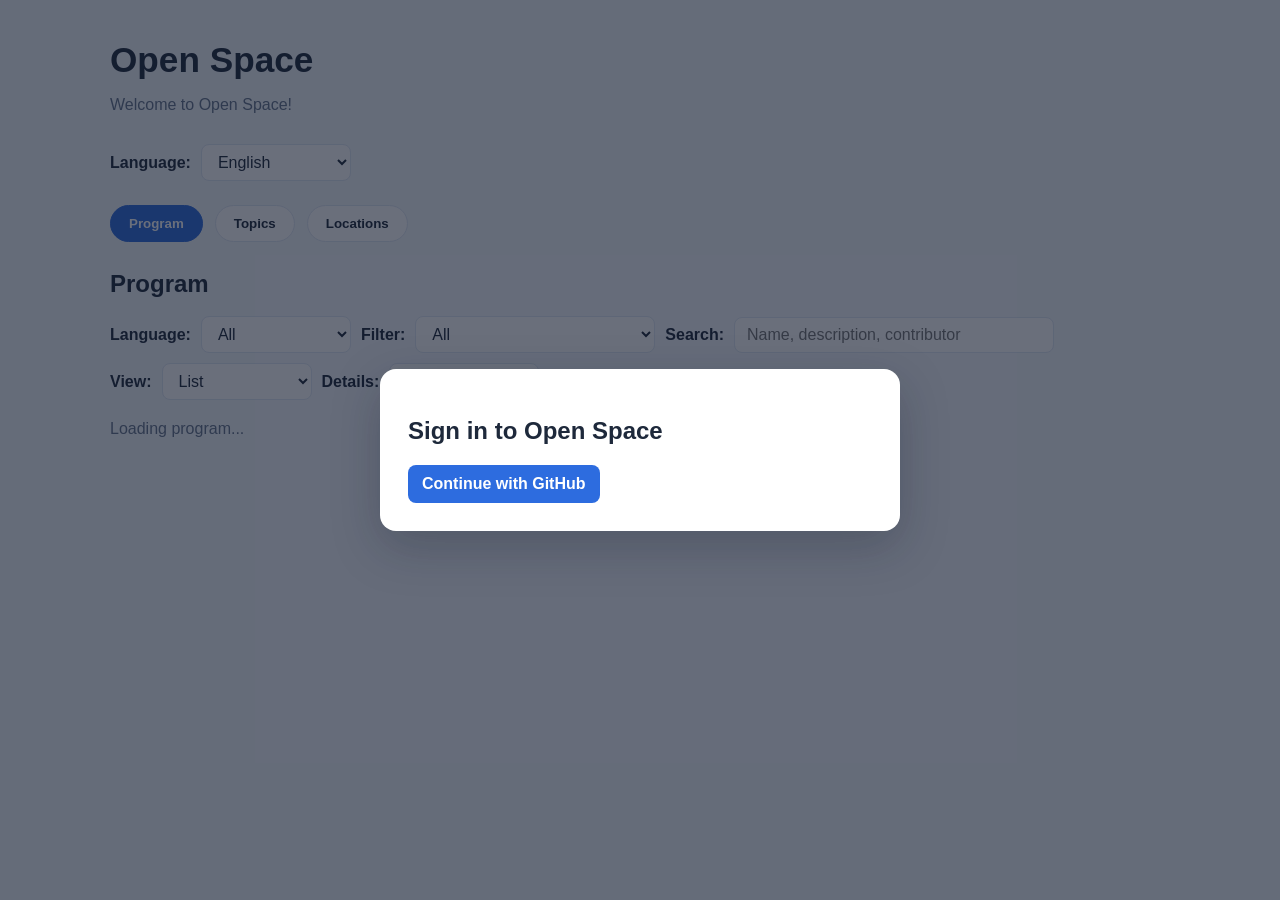
==== commit 1219e64d: "feat(edit): creator can change all" ====
--- a/src/index.html
+++ b/src/index.html
@@ -1117,6 +1117,7 @@
       let currentUserName = '';
       let currentUserId = '';
       let currentEventId = '';
+      let currentEvent = null;
 
       function translate(key, values = {}) {
         const pageText = (pageTranslations[currentPageLanguage] || pageTranslations.en)[key];
@@ -1291,6 +1292,7 @@
 
       async function activateEvent(event) {
         currentEventId = event.id;
+        currentEvent = null;
         document.getElementById('current-event-name').textContent = event.name;
         document.getElementById('active-event-label').hidden = false;
         try {
@@ -1624,7 +1626,7 @@
       }
 
       function renderItemEditor(item, itemType) {
-        if (!canManageItem(item)) return '';
+        if (!canEditItem(item)) return '';
 
         const isProgram = itemType === 'program';
         const existingContributors = item.contributers || [];
@@ -1926,6 +1928,7 @@
           }
 
           const data = await response.json();
+          currentEvent = data.event;
           window.allProgramItems = data.event.program || [];
           window.allTopics = data.event.topics || [];
           window.allLocations = data.event.locations || [];
@@ -2042,6 +2045,21 @@
         return (item.contributers || []).some(contributor =>
           contributor.trim().toLocaleLowerCase() === userKey
         );
+      }
+
+      function canEditItem(item) {
+        return isCurrentEventCreator() || canManageItem(item);
+      }
+
+      function isCurrentEventCreator() {
+        if (!currentUserName || !currentEvent) return false;
+
+        const creatorId = currentEvent.creatorId == null ? '' : String(currentEvent.creatorId);
+        if (creatorId === currentUserId) return true;
+        if (/^\d+$/.test(creatorId)) return false;
+
+        return typeof currentEvent.creatorLogin === 'string'
+          && currentEvent.creatorLogin.trim().toLocaleLowerCase() === currentUserKey();
       }
 
       function escapeAttributeValue(value) {
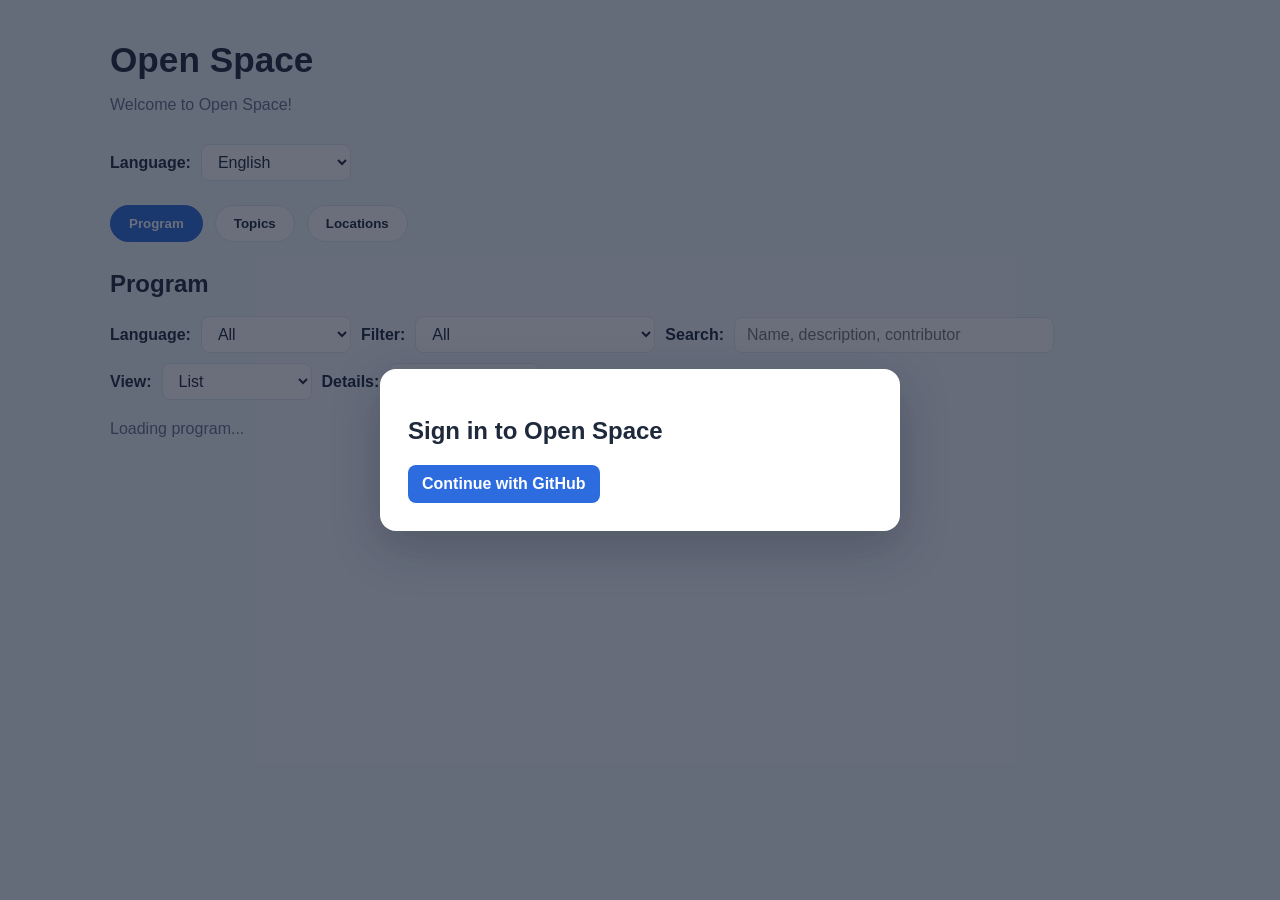
==== commit 0df96291: "fix(i18n): added translation for "Schedule in program"" ====
--- a/src/index.html
+++ b/src/index.html
@@ -821,12 +821,12 @@
           <form id="create-topic-form">
             <div class="topic-create-fields">
               <div class="topic-create-field">
-                <label for="new-topic-name" data-i18n="name">Name</label>
+                <label for="new-topic-name" data-i18n="name">Name:</label>
                 <input id="new-topic-name" name="name" type="text" maxlength="160" required />
               </div>
               <div class="topic-create-field topic-create-description">
                 <label for="new-topic-description" data-i18n="topicDescription">Description:</label>
-                <textarea id="new-topic-description" name="description" rows="3" maxlength="4000" required></textarea>
+                <textarea id="new-topic-description" name="description" rows="4" maxlength="4000" required></textarea>
               </div>
               <div class="topic-create-field">
                 <label for="new-topic-contributors" data-i18n="contributors">Contributors:</label>
@@ -896,7 +896,7 @@
           searchPlaceholder: 'Name, description, contributor', details: 'Details:', full: 'Full', compact: 'Compact', view: 'View:', list: 'List', calendar: 'Calendar',
           loadingProgram: 'Loading program...', loadingTopics: 'Loading topics...', loadingLocations: 'Loading locations...', show: 'Show:', allItems: 'All items',
           topicsOnly: 'Topics only', sortBy: 'Sort by:', date: 'Date', likes: 'Likes', name: 'Name', programBadge: 'Program', topicBadge: 'Topic',
-          contributors: 'Contributors:', programNoMatches: 'No program items match these filters.', itemsNoMatches: 'No program items or topics match these filters.', itemsShown: 'Showing {count} items',
+          likers: 'Likers:', contributors: 'Contributors:', programNoMatches: 'No program items match these filters.', itemsNoMatches: 'No program items or topics match these filters.', itemsShown: 'Showing {count} items',
           dateNotSet: 'Date not set', likeAction: '♡ Like', unlikeAction: '♥ Liked', likeTitle: 'Like this item', unlikeTitle: 'Unlike this item',
           setNameFirst: 'Set your name first', likesCount: '{count} likes', likedByTooltip: 'Liked by: {names}', noLikerNames: 'No liker names available',
           capacity: 'Capacity:', facilities: 'Facilities:', programItems: 'Program items:', noProgramItems: 'No program items', locationBadge: 'Location', minutes: '{count} min', loadError: 'Could not load program data.'
@@ -913,7 +913,7 @@
           searchPlaceholder: 'Name, Beschreibung, Mitwirkende', details: 'Details:', full: 'Vollständig', compact: 'Kompakt', view: 'Ansicht:', list: 'Liste', calendar: 'Kalender',
           loadingProgram: 'Programm wird geladen...', loadingTopics: 'Themen werden geladen...', loadingLocations: 'Orte werden geladen...', show: 'Anzeigen:', allItems: 'Alle Einträge',
           topicsOnly: 'Nur Themen', sortBy: 'Sortieren nach:', date: 'Datum', likes: 'Likes', name: 'Name', programBadge: 'Programm', topicBadge: 'Thema',
-          contributors: 'Mitwirkende:', programNoMatches: 'Keine Programmpunkte entsprechen diesen Filtern.', itemsNoMatches: 'Keine Programmpunkte oder Themen entsprechen diesen Filtern.', itemsShown: '{count} Einträge angezeigt',
+          likers: 'Personen, denen es gefällt:', contributors: 'Mitwirkende:', programNoMatches: 'Keine Programmpunkte entsprechen diesen Filtern.', itemsNoMatches: 'Keine Programmpunkte oder Themen entsprechen diesen Filtern.', itemsShown: '{count} Einträge angezeigt',
           dateNotSet: 'Kein Datum festgelegt', likeAction: '♡ Gefällt mir', unlikeAction: '♥ Gefällt mir', likeTitle: 'Eintrag liken', unlikeTitle: 'Like entfernen',
           setNameFirst: 'Gib zuerst deinen Namen ein', likesCount: '{count} Likes', likedByTooltip: 'Gefällt: {names}', noLikerNames: 'Keine Namen verfügbar',
           capacity: 'Kapazität:', facilities: 'Ausstattung:', programItems: 'Programmpunkte:', noProgramItems: 'Keine Programmpunkte', locationBadge: 'Ort', minutes: '{count} Min.', loadError: 'Programmdaten konnten nicht geladen werden.'
@@ -930,7 +930,7 @@
           searchPlaceholder: 'Nom, description, contributeur', details: 'Détails :', full: 'Complet', compact: 'Compact', view: 'Vue :', list: 'Liste', calendar: 'Calendrier',
           loadingProgram: 'Chargement du programme...', loadingTopics: 'Chargement des thèmes...', loadingLocations: 'Chargement des lieux...', show: 'Afficher :', allItems: 'Tout',
           topicsOnly: 'Thèmes uniquement', sortBy: 'Trier par :', date: 'Date', likes: 'Mentions J’aime', name: 'Nom', programBadge: 'Programme', topicBadge: 'Thème',
-          contributors: 'Contributeurs :', programNoMatches: 'Aucun élément du programme ne correspond à ces filtres.', itemsNoMatches: 'Aucun élément du programme ou thème ne correspond à ces filtres.', itemsShown: '{count} éléments affichés',
+          likers: 'Personnes qui aiment :', contributors: 'Contributeurs :', programNoMatches: 'Aucun élément du programme ne correspond à ces filtres.', itemsNoMatches: 'Aucun élément du programme ou thème ne correspond à ces filtres.', itemsShown: '{count} éléments affichés',
           dateNotSet: 'Date non définie', likeAction: '♡ J’aime', unlikeAction: '♥ Aimé', likeTitle: 'Aimer cet élément', unlikeTitle: 'Retirer la mention J’aime',
           setNameFirst: 'Saisissez d’abord votre nom', likesCount: '{count} mentions J’aime', likedByTooltip: 'Aimé par : {names}', noLikerNames: 'Aucun nom disponible',
           capacity: 'Capacité :', facilities: 'Équipements :', programItems: 'Éléments du programme :', noProgramItems: 'Aucun élément du programme', locationBadge: 'Lieu', minutes: '{count} min', loadError: 'Impossible de charger les données du programme.'
@@ -947,7 +947,7 @@
           searchPlaceholder: 'Nombre, descripción, colaborador', details: 'Detalles:', full: 'Completo', compact: 'Compacto', view: 'Vista:', list: 'Lista', calendar: 'Calendario',
           loadingProgram: 'Cargando programa...', loadingTopics: 'Cargando temas...', loadingLocations: 'Cargando lugares...', show: 'Mostrar:', allItems: 'Todos los elementos',
           topicsOnly: 'Solo temas', sortBy: 'Ordenar por:', date: 'Fecha', likes: 'Me gusta', name: 'Nombre', programBadge: 'Programa', topicBadge: 'Tema',
-          contributors: 'Colaboradores:', programNoMatches: 'Ningún elemento del programa coincide con estos filtros.', itemsNoMatches: 'Ningún elemento del programa o tema coincide con estos filtros.', itemsShown: '{count} elementos mostrados',
+          likers: 'Personas a las que les gusta:', contributors: 'Colaboradores:', programNoMatches: 'Ningún elemento del programa coincide con estos filtros.', itemsNoMatches: 'Ningún elemento del programa o tema coincide con estos filtros.', itemsShown: '{count} elementos mostrados',
           dateNotSet: 'Fecha no establecida', likeAction: '♡ Me gusta', unlikeAction: '♥ Me gusta', likeTitle: 'Me gusta este elemento', unlikeTitle: 'Quitar Me gusta',
           setNameFirst: 'Primero escribe tu nombre', likesCount: '{count} Me gusta', likedByTooltip: 'Les gusta a: {names}', noLikerNames: 'No hay nombres disponibles',
           capacity: 'Capacidad:', facilities: 'Instalaciones:', programItems: 'Elementos del programa:', noProgramItems: 'No hay elementos del programa', locationBadge: 'Lugar', minutes: '{count} min', loadError: 'No se pudieron cargar los datos del programa.'
@@ -964,7 +964,7 @@
           searchPlaceholder: 'Nome, descrizione, collaboratore', details: 'Dettagli:', full: 'Completo', compact: 'Compatto', view: 'Vista:', list: 'Elenco', calendar: 'Calendario',
           loadingProgram: 'Caricamento programma...', loadingTopics: 'Caricamento temi...', loadingLocations: 'Caricamento luoghi...', show: 'Mostra:', allItems: 'Tutti gli elementi',
           topicsOnly: 'Solo temi', sortBy: 'Ordina per:', date: 'Data', likes: 'Mi piace', name: 'Nome', programBadge: 'Programma', topicBadge: 'Tema',
-          contributors: 'Collaboratori:', programNoMatches: 'Nessun elemento del programma corrisponde a questi filtri.', itemsNoMatches: 'Nessun elemento del programma o tema corrisponde a questi filtri.', itemsShown: '{count} elementi visualizzati',
+          likers: 'Persone a cui piace:', contributors: 'Collaboratori:', programNoMatches: 'Nessun elemento del programma corrisponde a questi filtri.', itemsNoMatches: 'Nessun elemento del programma o tema corrisponde a questi filtri.', itemsShown: '{count} elementi visualizzati',
           dateNotSet: 'Data non impostata', likeAction: '♡ Mi piace', unlikeAction: '♥ Ti piace', likeTitle: 'Metti Mi piace', unlikeTitle: 'Rimuovi Mi piace',
           setNameFirst: 'Inserisci prima il tuo nome', likesCount: '{count} Mi piace', likedByTooltip: 'Piace a: {names}', noLikerNames: 'Nessun nome disponibile',
           capacity: 'Capienza:', facilities: 'Servizi:', programItems: 'Elementi del programma:', noProgramItems: 'Nessun elemento del programma', locationBadge: 'Luogo', minutes: '{count} min', loadError: 'Impossibile caricare i dati del programma.'
@@ -976,7 +976,7 @@
           searchPlaceholder: 'Emri, përshkrimi, kontribuesi', details: 'Detajet:', full: 'Të plota', compact: 'Të përmbledhura', view: 'Pamja:', list: 'Listë', calendar: 'Kalendar',
           loadingProgram: 'Programi po ngarkohet...', loadingTopics: 'Temat po ngarkohen...', loadingLocations: 'Vendndodhjet po ngarkohen...', show: 'Shfaq:', allItems: 'Të gjithë elementet',
           topicsOnly: 'Vetëm temat', sortBy: 'Rendit sipas:', date: 'Datës', likes: 'Pëlqimeve', name: 'Emrit', programBadge: 'Program', topicBadge: 'Temë',
-          contributors: 'Kontribuesit:', programNoMatches: 'Asnjë element i programit nuk përputhet me filtrat.', itemsNoMatches: 'Asnjë element i programit apo temë nuk përputhet me filtrat.', itemsShown: '{count} elemente të shfaqura',
+          likers: 'Personat që e pëlqejnë:', contributors: 'Kontribuesit:', programNoMatches: 'Asnjë element i programit nuk përputhet me filtrat.', itemsNoMatches: 'Asnjë element i programit apo temë nuk përputhet me filtrat.', itemsShown: '{count} elemente të shfaqura',
           dateNotSet: 'Data nuk është caktuar', likeAction: '♡ Pëlqeje', unlikeAction: '♥ E pëlqyer', likeTitle: 'Pëlqeje këtë element', unlikeTitle: 'Hiq pëlqimin',
           setNameFirst: 'Shkruani fillimisht emrin tuaj', likesCount: '{count} pëlqime', likedByTooltip: 'Pëlqyer nga: {names}', noLikerNames: 'Nuk ka emra të disponueshëm',
           capacity: 'Kapaciteti:', facilities: 'Pajisjet:', programItems: 'Elementet e programit:', noProgramItems: 'Nuk ka elemente programi', locationBadge: 'Vendndodhje', minutes: '{count} min', loadError: 'Të dhënat e programit nuk mund të ngarkohen.'
@@ -988,7 +988,7 @@
           searchPlaceholder: 'Naam, Beschrieven, Mitwirkende', details: 'Details:', full: 'Vull', compact: 'Kort', view: 'Ansicht:', list: 'List', calendar: 'Kalender',
           loadingProgram: 'Programm warrt laadt...', loadingTopics: 'Themen warrt laadt...', loadingLocations: 'Öörd warrt laadt...', show: 'Wiesen:', allItems: 'All Indrääg',
           topicsOnly: 'Blots Themen', sortBy: 'Sorteren na:', date: 'Datum', likes: 'Likes', name: 'Naam', programBadge: 'Programm', topicBadge: 'Thema',
-          contributors: 'Mitwirkende:', programNoMatches: 'Keen Programmelement passt to disse Filter.', itemsNoMatches: 'Keen Programmelement un keen Thema passt to disse Filter.', itemsShown: '{count} Indrääg wiest',
+          likers: 'Lüüd, de dat möögt:', contributors: 'Mitwirkende:', programNoMatches: 'Keen Programmelement passt to disse Filter.', itemsNoMatches: 'Keen Programmelement un keen Thema passt to disse Filter.', itemsShown: '{count} Indrääg wiest',
           dateNotSet: 'Datum nich fastleggt', likeAction: '♡ Gefallt mi', unlikeAction: '♥ Gefallt mi', likeTitle: 'Dit Element gefallt mi', unlikeTitle: 'Like torüchnemen',
           setNameFirst: 'Giff eerst Dien Naam in', likesCount: '{count} Likes', likedByTooltip: 'Gefallt: {names}', noLikerNames: 'Keen Naam verföögbor',
           capacity: 'Platz för:', facilities: 'Utstafferen:', programItems: 'Programmelemente:', noProgramItems: 'Keen Programmelemente', locationBadge: 'Steed', minutes: '{count} Min.', loadError: 'Programmdaten kunn nich laadt warrn.'
@@ -1000,7 +1000,7 @@
           searchPlaceholder: 'Namme, beskriuwing, meiwurker', details: 'Details:', full: 'Folslein', compact: 'Koart', view: 'Werjefte:', list: 'List', calendar: 'Aginda',
           loadingProgram: 'Programma wurdt laden...', loadingTopics: 'Tema’s wurde laden...', loadingLocations: 'Lokaasjes wurde laden...', show: 'Toan:', allItems: 'Alle items',
           topicsOnly: 'Allinnich tema’s', sortBy: 'Sortearje op:', date: 'Datum', likes: 'Likes', name: 'Namme', programBadge: 'Programma', topicBadge: 'Tema',
-          contributors: 'Meiwurkers:', programNoMatches: 'Gjin programma-items passe by dizze filters.', itemsNoMatches: 'Gjin programma-items of tema’s passe by dizze filters.', itemsShown: '{count} items werjûn',
+          likers: 'Minsken dy’t it leuk fine:', contributors: 'Meiwurkers:', programNoMatches: 'Gjin programma-items passe by dizze filters.', itemsNoMatches: 'Gjin programma-items of tema’s passe by dizze filters.', itemsShown: '{count} items werjûn',
           dateNotSet: 'Datum net ynsteld', likeAction: '♡ Like', unlikeAction: '♥ Liked', likeTitle: 'Like dit item', unlikeTitle: 'Like fuortsmite',
           setNameFirst: 'Folje earst dyn namme yn', likesCount: '{count} likes', likedByTooltip: 'Liked troch: {names}', noLikerNames: 'Gjin nammen beskikber',
           capacity: 'Kapasiteit:', facilities: 'Foarsjennings:', programItems: 'Programma-items:', noProgramItems: 'Gjin programma-items', locationBadge: 'Lokaasje', minutes: '{count} min.', loadError: 'Programmagegevens koene net laden wurde.'
@@ -1012,7 +1012,7 @@
           searchPlaceholder: 'Nam, Beschreibung, Mitwirkende', details: 'Details:', full: 'Voll', compact: 'Kompakt', view: 'Ansicht:', list: 'Listn', calendar: 'Kalender',
           loadingProgram: 'Programm werd glodn...', loadingTopics: 'Themen wern glodn...', loadingLocations: 'Orte wern glodn...', show: 'Zeig:', allItems: 'Olle Einträge',
           topicsOnly: 'Bloß Themen', sortBy: 'Sortiern nach:', date: 'Datum', likes: 'Likes', name: 'Nam', programBadge: 'Programm', topicBadge: 'Thema',
-          contributors: 'Mitwirkende:', programNoMatches: 'Koane Programmeinträge passn zu dera Auswahl.', itemsNoMatches: 'Koane Programmeinträge oder Themen passn zu dera Auswahl.', itemsShown: '{count} Einträge',
+          likers: 'Leit, den’s gfoit:', contributors: 'Mitwirkende:', programNoMatches: 'Koane Programmeinträge passn zu dera Auswahl.', itemsNoMatches: 'Koane Programmeinträge oder Themen passn zu dera Auswahl.', itemsShown: '{count} Einträge',
           dateNotSet: 'Koans Datum oglegt', likeAction: '♡ Gfoit ma', unlikeAction: '♥ Gfoit ma', likeTitle: 'Des gfoit ma', unlikeTitle: 'Like zrucknehma',
           setNameFirst: 'Gib erst dei Nam ei', likesCount: '{count} Likes', likedByTooltip: 'Gfoit: {names}', noLikerNames: 'Koane Namn do',
           capacity: 'Platz fia:', facilities: 'Ausstattung:', programItems: 'Programmeinträge:', noProgramItems: 'Koane Programmeinträge', locationBadge: 'Ort', minutes: '{count} Min.', loadError: 'Programmdaten ham ned glodn wern kenna.'
@@ -1024,7 +1024,7 @@
           searchPlaceholder: 'Nam, Beschreibung, Mitwirkende', details: 'Details:', full: 'Vollständig', compact: 'Kompakt', view: 'Ansicht:', list: 'Listn', calendar: 'Kalender',
           loadingProgram: 'Programm werd glodn...', loadingTopics: 'Themen wern glodn...', loadingLocations: 'Orte wern glodn...', show: 'Zeign:', allItems: 'Olle Einträg',
           topicsOnly: 'Bloß Themen', sortBy: 'Sortiern nach:', date: 'Datum', likes: 'Likes', name: 'Nam', programBadge: 'Programm', topicBadge: 'Thema',
-          contributors: 'Mitwirkende:', programNoMatches: 'Koane Programmeinträge passn zu dera Auswahl.', itemsNoMatches: 'Koane Programmeinträge oder Themen passn zu dera Auswahl.', itemsShown: '{count} Einträg',
+          likers: 'Leit, den’s gfoit:', contributors: 'Mitwirkende:', programNoMatches: 'Koane Programmeinträge passn zu dera Auswahl.', itemsNoMatches: 'Koane Programmeinträge oder Themen passn zu dera Auswahl.', itemsShown: '{count} Einträg',
           dateNotSet: 'Koans Datum oglegt', likeAction: '♡ Gfällt mer', unlikeAction: '♥ Gfällt mer', likeTitle: 'Des gfallt mer', unlikeTitle: 'Like zrucknehma',
           setNameFirst: 'Gib erst dei Nam ei', likesCount: '{count} Likes', likedByTooltip: 'Gfällt: {names}', noLikerNames: 'Koane Namen do',
           capacity: 'Platz für:', facilities: 'Ausstattung:', programItems: 'Programmeinträge:', noProgramItems: 'Koane Programmeinträge', locationBadge: 'Ort', minutes: '{count} Min.', loadError: 'Programmdaten ham ned glodn wern kenna.'
@@ -1036,7 +1036,7 @@
           searchPlaceholder: 'Name, Beschreibung, Mitwirkende', details: 'Details:', full: 'Vollständig', compact: 'Kompakt', view: 'Ansicht:', list: 'Liste', calendar: 'Kalender',
           loadingProgram: 'Programm wird gelade...', loadingTopics: 'Themen werre gelade...', loadingLocations: 'Orte werre gelade...', show: 'Zeige:', allItems: 'Alle Einträge',
           topicsOnly: 'Nur Themen', sortBy: 'Sortiere nach:', date: 'Datum', likes: 'Likes', name: 'Name', programBadge: 'Programm', topicBadge: 'Thema',
-          contributors: 'Mitwirkende:', programNoMatches: 'Für die Auswahl gibt’s ka passende Programmpunkte.', itemsNoMatches: 'Für die Auswahl gibt’s ka passende Programmpunkte oder Themen.', itemsShown: '{count} Einträge',
+          likers: 'Leute, denen es gefällt:', contributors: 'Mitwirkende:', programNoMatches: 'Für die Auswahl gibt’s ka passende Programmpunkte.', itemsNoMatches: 'Für die Auswahl gibt’s ka passende Programmpunkte oder Themen.', itemsShown: '{count} Einträge',
           dateNotSet: 'Kei Datum festgelegt', likeAction: '♡ Gefällt mer', unlikeAction: '♥ Gefällt mer', likeTitle: 'Des gefällt mer', unlikeTitle: 'Like zurücknehme',
           setNameFirst: 'Gib erst dei Name ei', likesCount: '{count} Likes', likedByTooltip: 'Gefällt: {names}', noLikerNames: 'Kei Name vorhanden',
           capacity: 'Platz für:', facilities: 'Ausstattung:', programItems: 'Programmpunkte:', noProgramItems: 'Kee Programmpunkte', locationBadge: 'Ort', minutes: '{count} Min.', loadError: 'Programmdaten konnte net gelade wern.'
@@ -1048,7 +1048,7 @@
           searchPlaceholder: 'Name, Beschrievung, Metwirkende', details: 'Details:', full: 'Voll', compact: 'Kompakt', view: 'Ansicht:', list: 'Leß', calendar: 'Kalender',
           loadingProgram: 'Programm weed jelade...', loadingTopics: 'Themen weed jelade...', loadingLocations: 'Plätz weed jelade...', show: 'Zeije:', allItems: 'All Einträge',
           topicsOnly: 'Bloß Themen', sortBy: 'Sortere noh:', date: 'Datum', likes: 'Likes', name: 'Name', programBadge: 'Programm', topicBadge: 'Thema',
-          contributors: 'Metwirkende:', programNoMatches: 'Kein Programmpunkt paß op die Filter.', itemsNoMatches: 'Kein Programmpunkt un kein Thema paß op die Filter.', itemsShown: '{count} Einträg',
+          likers: 'Lüüd, den et jefällt:', contributors: 'Metwirkende:', programNoMatches: 'Kein Programmpunkt paß op die Filter.', itemsNoMatches: 'Kein Programmpunkt un kein Thema paß op die Filter.', itemsShown: '{count} Einträg',
           dateNotSet: 'Kein Datum aanjejovve', likeAction: '♡ Jefällt mer', unlikeAction: '♥ Jefällt mer', likeTitle: 'Dat jefällt mer', unlikeTitle: 'Like widder funnemme',
           setNameFirst: 'Jiv erst ding Name aan', likesCount: '{count} Likes', likedByTooltip: 'Jefällt: {names}', noLikerNames: 'Kein Name do',
           capacity: 'Platz för:', facilities: 'Ussstattung:', programItems: 'Programmpunkte:', noProgramItems: 'Kein Programmpunkt do', locationBadge: 'Platz', minutes: '{count} Min.', loadError: 'Programmdate kunnte nit jelade wäde.'
@@ -1060,7 +1060,7 @@
           searchPlaceholder: 'الاسم، الوصف، المساهم', details: 'التفاصيل:', full: 'كامل', compact: 'مختصر', view: 'العرض:', list: 'قائمة', calendar: 'تقويم',
           loadingProgram: 'جارٍ تحميل البرنامج...', loadingTopics: 'جارٍ تحميل المواضيع...', loadingLocations: 'جارٍ تحميل المواقع...', show: 'عرض:', allItems: 'كل العناصر',
           topicsOnly: 'المواضيع فقط', sortBy: 'ترتيب حسب:', date: 'التاريخ', likes: 'الإعجابات', name: 'الاسم', programBadge: 'برنامج', topicBadge: 'موضوع',
-          contributors: 'المساهمون:', programNoMatches: 'لا توجد عناصر برنامج تطابق عوامل التصفية.', itemsNoMatches: 'لا توجد عناصر برنامج أو مواضيع تطابق عوامل التصفية.', itemsShown: 'عرض {count} من العناصر',
+          likers: 'الأشخاص الذين أعجبهم:', contributors: 'المساهمون:', programNoMatches: 'لا توجد عناصر برنامج تطابق عوامل التصفية.', itemsNoMatches: 'لا توجد عناصر برنامج أو مواضيع تطابق عوامل التصفية.', itemsShown: 'عرض {count} من العناصر',
           dateNotSet: 'التاريخ غير محدد', likeAction: '♡ أعجبني', unlikeAction: '♥ أعجبني', likeTitle: 'أعجبني هذا العنصر', unlikeTitle: 'إزالة الإعجاب',
           setNameFirst: 'أدخل اسمك أولاً', likesCount: '{count} إعجابات', likedByTooltip: 'أعجب به: {names}', noLikerNames: 'لا توجد أسماء متاحة',
           capacity: 'السعة:', facilities: 'التجهيزات:', programItems: 'عناصر البرنامج:', noProgramItems: 'لا توجد عناصر للبرنامج', locationBadge: 'موقع', minutes: '{count} دقيقة', loadError: 'تعذر تحميل بيانات البرنامج.'
@@ -1072,7 +1072,7 @@
           searchPlaceholder: 'שם, תיאור, משתתף', details: 'פרטים:', full: 'מלא', compact: 'מצומצם', view: 'תצוגה:', list: 'רשימה', calendar: 'לוח שנה',
           loadingProgram: 'התוכנית נטענת...', loadingTopics: 'הנושאים נטענים...', loadingLocations: 'המיקומים נטענים...', show: 'הצגה:', allItems: 'כל הפריטים',
           topicsOnly: 'נושאים בלבד', sortBy: 'מיון לפי:', date: 'תאריך', likes: 'לייקים', name: 'שם', programBadge: 'תוכנית', topicBadge: 'נושא',
-          contributors: 'משתתפים:', programNoMatches: 'אין פריטי תוכנית התואמים למסננים האלה.', itemsNoMatches: 'אין פריטי תוכנית או נושאים התואמים למסננים האלה.', itemsShown: 'מוצגים {count} פריטים',
+          likers: 'אנשים שאהבו:', contributors: 'משתתפים:', programNoMatches: 'אין פריטי תוכנית התואמים למסננים האלה.', itemsNoMatches: 'אין פריטי תוכנית או נושאים התואמים למסננים האלה.', itemsShown: 'מוצגים {count} פריטים',
           dateNotSet: 'התאריך לא הוגדר', likeAction: '♡ אהבתי', unlikeAction: '♥ אהבתי', likeTitle: 'אהבתי את הפריט הזה', unlikeTitle: 'ביטול הלייק',
           setNameFirst: 'יש להזין שם תחילה', likesCount: '{count} לייקים', likedByTooltip: 'אהבו על ידי: {names}', noLikerNames: 'אין שמות זמינים',
           capacity: 'קיבולת:', facilities: 'מתקנים:', programItems: 'פריטי תוכנית:', noProgramItems: 'אין פריטי תוכנית', locationBadge: 'מיקום', minutes: '{count} דקות', loadError: 'לא ניתן לטעון את נתוני התוכנית.'
@@ -1081,19 +1081,19 @@
 
       const topicFormTranslations = {
         en: { topicDescription: 'Description:', createTopic: 'Create a topic', addTopic: 'Add topic', topicSaved: 'Topic created.', topicCreateError: 'Could not create the topic.', deleteItem: 'Delete', deleteConfirm: 'Delete "{name}" permanently?', itemDeleted: 'Item deleted.', deleteFailed: 'Could not delete the item.', editItem: 'Edit', saveItem: 'Save changes', itemSaved: 'Changes saved.', itemSaveFailed: 'Could not save changes.', moveToProgram: 'Schedule in program', location: 'Location', startTime: 'Start time', endTime: 'End time' },
-        de: { topicDescription: 'Beschreibung:', createTopic: 'Thema erstellen', addTopic: 'Thema hinzufügen', topicSaved: 'Thema erstellt.', topicCreateError: 'Thema konnte nicht erstellt werden.', deleteItem: 'Löschen', editItem: 'Bearbeiten', deleteConfirm: '„{name}“ dauerhaft löschen?', itemDeleted: 'Eintrag gelöscht.', deleteFailed: 'Eintrag konnte nicht gelöscht werden.', saveItem: 'Änderungen speichern', location: 'Ort', startTime: 'Startzeit', endTime: 'Endzeit' },
-        fr: { topicDescription: 'Description :', createTopic: 'Créer un thème', addTopic: 'Ajouter le thème', topicSaved: 'Thème créé.', topicCreateError: 'Impossible de créer le thème.', deleteItem: 'Supprimer', editItem: 'Modifier', deleteConfirm: 'Supprimer définitivement « {name} » ?', itemDeleted: 'Élément supprimé.', deleteFailed: 'Impossible de supprimer cet élément.', saveItem: 'Enregistrer les modifications', location: 'Lieu', startTime: 'Heure de début', endTime: 'Heure de fin' },
-        es: { topicDescription: 'Descripción:', createTopic: 'Crear un tema', addTopic: 'Añadir tema', topicSaved: 'Tema creado.', topicCreateError: 'No se pudo crear el tema.', deleteItem: 'Eliminar', editItem: 'Editar', deleteConfirm: '¿Eliminar «{name}» permanentemente?', itemDeleted: 'Elemento eliminado.', deleteFailed: 'No se pudo eliminar el elemento.', saveItem: 'Guardar cambios', location: 'Ubicación', startTime: 'Hora de inicio', endTime: 'Hora de fin' },
-        it: { topicDescription: 'Descrizione:', createTopic: 'Crea un tema', addTopic: 'Aggiungi tema', topicSaved: 'Tema creato.', topicCreateError: 'Impossibile creare il tema.', deleteItem: 'Elimina', editItem: 'Modifica', deleteConfirm: 'Eliminare definitivamente «{name}»?', itemDeleted: 'Elemento eliminato.', deleteFailed: 'Impossibile eliminare l’elemento.', saveItem: 'Salva modifiche', location: 'Luogo', startTime: 'Ora di inizio', endTime: 'Ora di fine' },
-        sq: { topicDescription: 'Përshkrimi:', createTopic: 'Krijo temë', addTopic: 'Shto temën', topicSaved: 'Tema u krijua.', topicCreateError: 'Tema nuk mund të krijohej.', deleteItem: 'Fshi', editItem: 'Redakto', deleteConfirm: 'Ta fshij përgjithmonë “{name}”?', itemDeleted: 'Elementi u fshi.', deleteFailed: 'Elementi nuk mund të fshihej.', saveItem: 'Ruaj ndryshimet', location: 'Vendndodhja', startTime: 'Ora e fillimit', endTime: 'Ora e përfundimit' },
-        nds: { topicDescription: 'Beschrieven:', createTopic: 'Thema opstellen', addTopic: 'Thema tofögen', topicSaved: 'Thema is opstellt.', topicCreateError: 'Thema kunn nich opstellt warrn.', deleteItem: 'Wegdoon', editItem: 'Ännern', deleteConfirm: '„{name}“ för immer wegdoon?', itemDeleted: 'Indrag is wegdaan.', deleteFailed: 'Indrag kunn nich wegdaan warrn.', saveItem: 'Ännerungen spiekern', location: 'Steed', startTime: 'Starttiet', endTime: 'Endtiet' },
-        fy: { topicDescription: 'Beskriuwing:', createTopic: 'Tema oanmeitsje', addTopic: 'Tema tafoegje', topicSaved: 'Tema oanmakke.', topicCreateError: 'De tema koe net oanmakke wurde.', deleteItem: 'Fuortsmite', editItem: 'Bewurkje', deleteConfirm: '“{name}” permanint fuortsmite?', itemDeleted: 'Item fuorthelle.', deleteFailed: 'It item koe net fuorthelle wurde.', saveItem: 'Bewurkingen bewarje', location: 'Lokaasje', startTime: 'Begjintiid', endTime: 'Eintiid' },
-        bar: { topicDescription: 'Beschreibung:', createTopic: 'Thema erstoin', addTopic: 'Thema dazua doa', topicSaved: 'Thema is erstoid.', topicCreateError: 'Des Thema hod ned erstoid wean kenna.', deleteItem: 'Löschen', editItem: 'Bearbeiten', deleteConfirm: '„{name}“ endgültig löschen?', itemDeleted: 'Eintrag is glöscht.', deleteFailed: 'Eintrag hod ned glöscht wern kenna.', saveItem: 'Änderungen speichern', location: 'Ort', startTime: 'Startzeit', endTime: 'Endzeit' },
-        frk: { topicDescription: 'Beschreibung:', createTopic: 'Thema erstella', addTopic: 'Thema dazua doa', topicSaved: 'Thema is erstellt.', topicCreateError: 'Thema kon ned erstellt wern.', deleteItem: 'Löschen', editItem: 'Bearbeite', deleteConfirm: '„{name}“ endgültig löschen?', itemDeleted: 'Eintrag is gelöscht.', deleteFailed: 'Eintrag kon ned gelöscht wern.', saveItem: 'Änderunge speichere', location: 'Ort', startTime: 'Startzeit', endTime: 'Endzeit' },
-        hes: { topicDescription: 'Beschreibung:', createTopic: 'Thema erstelle', addTopic: 'Thema dazu', topicSaved: 'Thema is erstellt.', topicCreateError: 'Thema kon net erstellt wern.', deleteItem: 'Löschen', editItem: 'Bearbeite', deleteConfirm: '„{name}“ endgültig lösche?', itemDeleted: 'Eintrag is gelöscht.', deleteFailed: 'Eintrag kon net gelöscht wern.', saveItem: 'Änderunge speichere', location: 'Ort', startTime: 'Startzeit', endTime: 'Endzeit' },
-        ksh: { topicDescription: 'Beschrievung:', createTopic: 'En Thema aanlääje', addTopic: 'Thema dobei donn', topicSaved: 'Thema es aanjelääsch.', topicCreateError: 'Dat Thema kunnt nit aanjelääsch wäde.', deleteItem: 'Weg damit', editItem: 'Ändere', deleteConfirm: '„{name}“ för immer fottschmieße?', itemDeleted: 'Dä Entraach es fott.', deleteFailed: 'Dä Entraach kunnt nit fottjemaht wäde.', saveItem: 'Änderunge avspeichere', location: 'Platz', startTime: 'Startzick', endTime: 'Endzick' },
-        ar: { topicDescription: 'الوصف:', createTopic: 'إنشاء موضوع', addTopic: 'إضافة موضوع', topicSaved: 'تم إنشاء الموضوع.', topicCreateError: 'تعذر إنشاء الموضوع.', deleteItem: 'حذف', editItem: 'تعديل', deleteConfirm: 'هل تريد حذف «{name}» نهائيًا؟', itemDeleted: 'تم حذف العنصر.', deleteFailed: 'تعذر حذف العنصر.', saveItem: 'حفظ التغييرات', location: 'الموقع', startTime: 'وقت البدء', endTime: 'وقت الانتهاء' },
-        he: { topicDescription: 'תיאור:', createTopic: 'יצירת נושא', addTopic: 'הוספת נושא', topicSaved: 'הנושא נוצר.', topicCreateError: 'לא ניתן ליצור את הנושא.', deleteItem: 'מחיקה', editItem: 'עריכה', deleteConfirm: 'למחוק את „{name}” לצמיתות?', itemDeleted: 'הפריט נמחק.', deleteFailed: 'לא ניתן למחוק את הפריט.', saveItem: 'שמירת השינויים', location: 'מיקום', startTime: 'שעת התחלה', endTime: 'שעת סיום' }
+        de: { topicDescription: 'Beschreibung:', createTopic: 'Thema erstellen', addTopic: 'Thema hinzufügen', topicSaved: 'Thema erstellt.', topicCreateError: 'Thema konnte nicht erstellt werden.', deleteItem: 'Löschen', editItem: 'Bearbeiten', deleteConfirm: '„{name}“ dauerhaft löschen?', itemDeleted: 'Eintrag gelöscht.', deleteFailed: 'Eintrag konnte nicht gelöscht werden.', saveItem: 'Änderungen speichern', moveToProgram: 'Ins Programm aufnehmen', location: 'Ort', startTime: 'Startzeit', endTime: 'Endzeit' },
+        fr: { topicDescription: 'Description :', createTopic: 'Créer un thème', addTopic: 'Ajouter le thème', topicSaved: 'Thème créé.', topicCreateError: 'Impossible de créer le thème.', deleteItem: 'Supprimer', editItem: 'Modifier', deleteConfirm: 'Supprimer définitivement « {name} » ?', itemDeleted: 'Élément supprimé.', deleteFailed: 'Impossible de supprimer cet élément.', saveItem: 'Enregistrer les modifications', moveToProgram: 'Ajouter au programme', location: 'Lieu', startTime: 'Heure de début', endTime: 'Heure de fin' },
+        es: { topicDescription: 'Descripción:', createTopic: 'Crear un tema', addTopic: 'Añadir tema', topicSaved: 'Tema creado.', topicCreateError: 'No se pudo crear el tema.', deleteItem: 'Eliminar', editItem: 'Editar', deleteConfirm: '¿Eliminar «{name}» permanentemente?', itemDeleted: 'Elemento eliminado.', deleteFailed: 'No se pudo eliminar el elemento.', saveItem: 'Guardar cambios', moveToProgram: 'Añadir al programa', location: 'Ubicación', startTime: 'Hora de inicio', endTime: 'Hora de fin' },
+        it: { topicDescription: 'Descrizione:', createTopic: 'Crea un tema', addTopic: 'Aggiungi tema', topicSaved: 'Tema creato.', topicCreateError: 'Impossibile creare il tema.', deleteItem: 'Elimina', editItem: 'Modifica', deleteConfirm: 'Eliminare definitivamente «{name}»?', itemDeleted: 'Elemento eliminato.', deleteFailed: 'Impossibile eliminare l’elemento.', saveItem: 'Salva modifiche', moveToProgram: 'Inserisci nel programma', location: 'Luogo', startTime: 'Ora di inizio', endTime: 'Ora di fine' },
+        sq: { topicDescription: 'Përshkrimi:', createTopic: 'Krijo temë', addTopic: 'Shto temën', topicSaved: 'Tema u krijua.', topicCreateError: 'Tema nuk mund të krijohej.', deleteItem: 'Fshi', editItem: 'Redakto', deleteConfirm: 'Ta fshij përgjithmonë “{name}”?', itemDeleted: 'Elementi u fshi.', deleteFailed: 'Elementi nuk mund të fshihej.', saveItem: 'Ruaj ndryshimet', moveToProgram: 'Shtoje në program', location: 'Vendndodhja', startTime: 'Ora e fillimit', endTime: 'Ora e përfundimit' },
+        nds: { topicDescription: 'Beschrieven:', createTopic: 'Thema opstellen', addTopic: 'Thema tofögen', topicSaved: 'Thema is opstellt.', topicCreateError: 'Thema kunn nich opstellt warrn.', deleteItem: 'Wegdoon', editItem: 'Ännern', deleteConfirm: '„{name}“ för immer wegdoon?', itemDeleted: 'Indrag is wegdaan.', deleteFailed: 'Indrag kunn nich wegdaan warrn.', saveItem: 'Ännerungen spiekern', moveToProgram: 'In’t Programm opnehmen', location: 'Steed', startTime: 'Starttiet', endTime: 'Endtiet' },
+        fy: { topicDescription: 'Beskriuwing:', createTopic: 'Tema oanmeitsje', addTopic: 'Tema tafoegje', topicSaved: 'Tema oanmakke.', topicCreateError: 'De tema koe net oanmakke wurde.', deleteItem: 'Fuortsmite', editItem: 'Bewurkje', deleteConfirm: '“{name}” permanint fuortsmite?', itemDeleted: 'Item fuorthelle.', deleteFailed: 'It item koe net fuorthelle wurde.', saveItem: 'Bewurkingen bewarje', moveToProgram: 'Tafoegje oan it programma', location: 'Lokaasje', startTime: 'Begjintiid', endTime: 'Eintiid' },
+        bar: { topicDescription: 'Beschreibung:', createTopic: 'Thema erstoin', addTopic: 'Thema dazua doa', topicSaved: 'Thema is erstoid.', topicCreateError: 'Des Thema hod ned erstoid wean kenna.', deleteItem: 'Löschen', editItem: 'Bearbeiten', deleteConfirm: '„{name}“ endgültig löschen?', itemDeleted: 'Eintrag is glöscht.', deleteFailed: 'Eintrag hod ned glöscht wern kenna.', saveItem: 'Änderungen speichern', moveToProgram: 'Ins Programm aufnehmen', location: 'Ort', startTime: 'Startzeit', endTime: 'Endzeit' },
+        frk: { topicDescription: 'Beschreibung:', createTopic: 'Thema erstella', addTopic: 'Thema dazua doa', topicSaved: 'Thema is erstellt.', topicCreateError: 'Thema kon ned erstellt wern.', deleteItem: 'Löschen', editItem: 'Bearbeite', deleteConfirm: '„{name}“ endgültig löschen?', itemDeleted: 'Eintrag is gelöscht.', deleteFailed: 'Eintrag kon ned gelöscht wern.', saveItem: 'Änderunge speichere', moveToProgram: 'Ins Programm aufnehmen', location: 'Ort', startTime: 'Startzeit', endTime: 'Endzeit' },
+        hes: { topicDescription: 'Beschreibung:', createTopic: 'Thema erstelle', addTopic: 'Thema dazu', topicSaved: 'Thema is erstellt.', topicCreateError: 'Thema kon net erstellt wern.', deleteItem: 'Löschen', editItem: 'Bearbeite', deleteConfirm: '„{name}“ endgültig lösche?', itemDeleted: 'Eintrag is gelöscht.', deleteFailed: 'Eintrag kon net gelöscht wern.', saveItem: 'Änderunge speichere', moveToProgram: 'Ins Programm aufnehmen', location: 'Ort', startTime: 'Startzeit', endTime: 'Endzeit' },
+        ksh: { topicDescription: 'Beschrievung:', createTopic: 'En Thema aanlääje', addTopic: 'Thema dobei donn', topicSaved: 'Thema es aanjelääsch.', topicCreateError: 'Dat Thema kunnt nit aanjelääsch wäde.', deleteItem: 'Weg damit', editItem: 'Ändere', deleteConfirm: '„{name}“ för immer fottschmieße?', itemDeleted: 'Dä Entraach es fott.', deleteFailed: 'Dä Entraach kunnt nit fottjemaht wäde.', saveItem: 'Änderunge avspeichere', moveToProgram: 'Em Programm enndraare', location: 'Platz', startTime: 'Startzick', endTime: 'Endzick' },
+        ar: { topicDescription: 'الوصف:', createTopic: 'إنشاء موضوع', addTopic: 'إضافة موضوع', topicSaved: 'تم إنشاء الموضوع.', topicCreateError: 'تعذر إنشاء الموضوع.', deleteItem: 'حذف', editItem: 'تعديل', deleteConfirm: 'هل تريد حذف «{name}» نهائيًا؟', itemDeleted: 'تم حذف العنصر.', deleteFailed: 'تعذر حذف العنصر.', saveItem: 'حفظ التغييرات', moveToProgram: 'إدراجه في البرنامج', location: 'الموقع', startTime: 'وقت البدء', endTime: 'وقت الانتهاء' },
+        he: { topicDescription: 'תיאור:', createTopic: 'יצירת נושא', addTopic: 'הוספת נושא', topicSaved: 'הנושא נוצר.', topicCreateError: 'לא ניתן ליצור את הנושא.', deleteItem: 'מחיקה', editItem: 'עריכה', deleteConfirm: 'למחוק את „{name}” לצמיתות?', itemDeleted: 'הפריט נמחק.', deleteFailed: 'לא ניתן למחוק את הפריט.', saveItem: 'שמירת השינויים', moveToProgram: 'הוספה לתוכנית', location: 'מיקום', startTime: 'שעת התחלה', endTime: 'שעת סיום' }
       };
 
       const locationFormTranslations = {
@@ -2248,7 +2248,7 @@
                     <div class="meta">
                       ${(item.languages || []).map(lang => `<span class="chip">${escapeAttributeValue(lang)}</span>`).join('')}
                     </div>
-                    <p><strong>${translate('contributors')}</strong></p>
+                    <p><strong>${translate('likers')}</strong></p>
                     <ul>${(item.contributers || []).map(name => `<li>${escapeAttributeValue(name)}</li>`).join('')}</ul>
                   ` : ''}
                   ${renderLikeControl(item, isProgram ? 'program' : 'topics')}
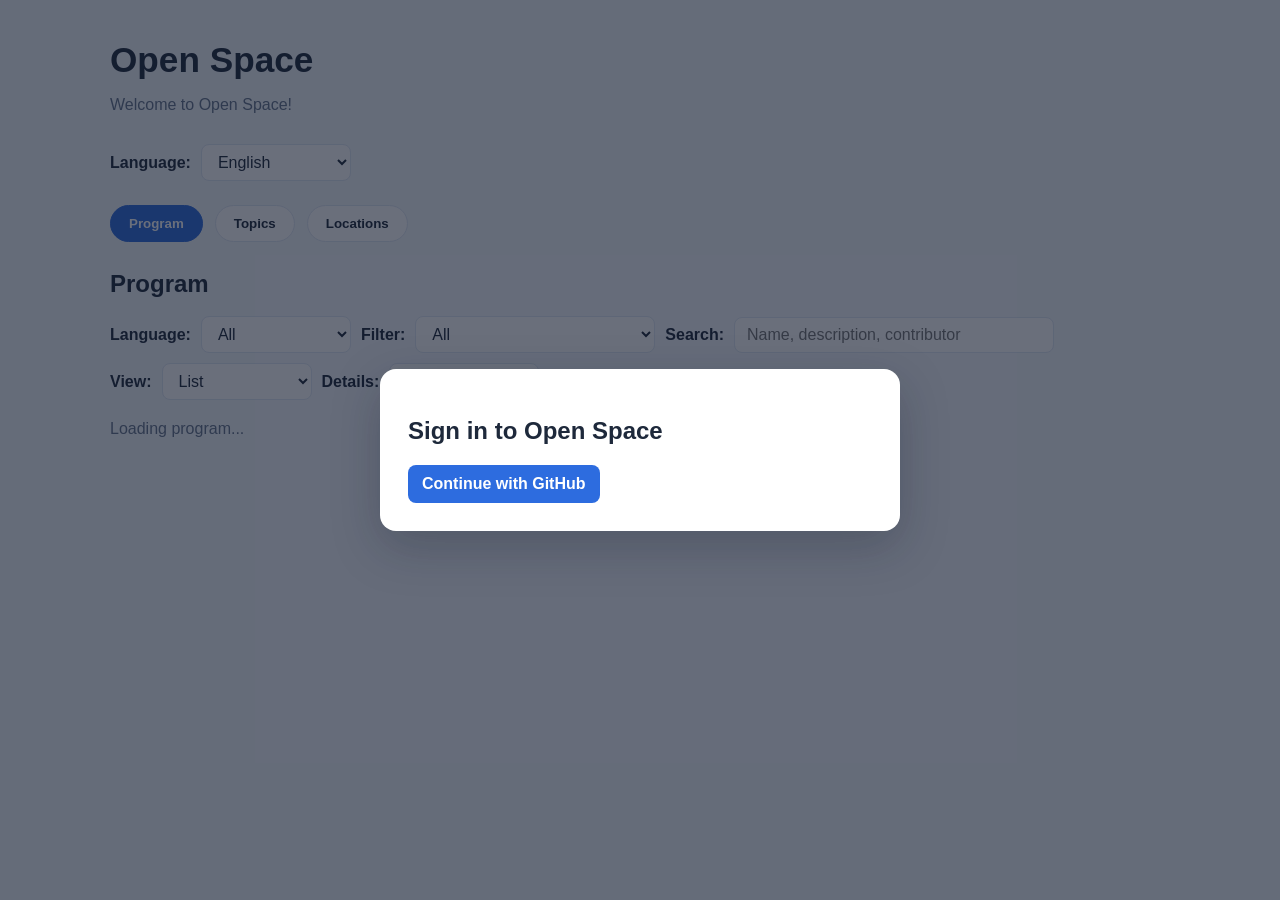
==== commit 0c2369bc: "fix(l10n): Current event, name" ====
--- a/src/index.html
+++ b/src/index.html
@@ -895,7 +895,7 @@
           language: 'Language:', all: 'All', filter: 'Filter:', allUsers: 'All users', myLikes: 'My likes', myContribution: 'My Contribution', myLikesAndContribution: 'My Likes + My Contribution', search: 'Search:',
           searchPlaceholder: 'Name, description, contributor', details: 'Details:', full: 'Full', compact: 'Compact', view: 'View:', list: 'List', calendar: 'Calendar',
           loadingProgram: 'Loading program...', loadingTopics: 'Loading topics...', loadingLocations: 'Loading locations...', show: 'Show:', allItems: 'All items',
-          topicsOnly: 'Topics only', sortBy: 'Sort by:', date: 'Date', likes: 'Likes', name: 'Name', programBadge: 'Program', topicBadge: 'Topic',
+          topicsOnly: 'Topics only', sortBy: 'Sort by:', date: 'Date', likes: 'Likes', name: 'Name:', programBadge: 'Program', topicBadge: 'Topic',
           likers: 'Likers:', contributors: 'Contributors:', programNoMatches: 'No program items match these filters.', itemsNoMatches: 'No program items or topics match these filters.', itemsShown: 'Showing {count} items',
           dateNotSet: 'Date not set', likeAction: '♡ Like', unlikeAction: '♥ Liked', likeTitle: 'Like this item', unlikeTitle: 'Unlike this item',
           setNameFirst: 'Set your name first', likesCount: '{count} likes', likedByTooltip: 'Liked by: {names}', noLikerNames: 'No liker names available',
@@ -912,7 +912,7 @@
           language: 'Sprache:', all: 'Alle', filter: 'Filter:', allUsers: 'Alle', myLikes: 'Meine Likes', myContribution: 'Meine Beiträge', myLikesAndContribution: 'Meine Likes + meine Beiträge', search: 'Suche:',
           searchPlaceholder: 'Name, Beschreibung, Mitwirkende', details: 'Details:', full: 'Vollständig', compact: 'Kompakt', view: 'Ansicht:', list: 'Liste', calendar: 'Kalender',
           loadingProgram: 'Programm wird geladen...', loadingTopics: 'Themen werden geladen...', loadingLocations: 'Orte werden geladen...', show: 'Anzeigen:', allItems: 'Alle Einträge',
-          topicsOnly: 'Nur Themen', sortBy: 'Sortieren nach:', date: 'Datum', likes: 'Likes', name: 'Name', programBadge: 'Programm', topicBadge: 'Thema',
+          topicsOnly: 'Nur Themen', sortBy: 'Sortieren nach:', date: 'Datum', likes: 'Likes', name: 'Name:', programBadge: 'Programm', topicBadge: 'Thema',
           likers: 'Personen, denen es gefällt:', contributors: 'Mitwirkende:', programNoMatches: 'Keine Programmpunkte entsprechen diesen Filtern.', itemsNoMatches: 'Keine Programmpunkte oder Themen entsprechen diesen Filtern.', itemsShown: '{count} Einträge angezeigt',
           dateNotSet: 'Kein Datum festgelegt', likeAction: '♡ Gefällt mir', unlikeAction: '♥ Gefällt mir', likeTitle: 'Eintrag liken', unlikeTitle: 'Like entfernen',
           setNameFirst: 'Gib zuerst deinen Namen ein', likesCount: '{count} Likes', likedByTooltip: 'Gefällt: {names}', noLikerNames: 'Keine Namen verfügbar',
@@ -929,7 +929,7 @@
           language: 'Langue :', all: 'Tout', filter: 'Filtre :', allUsers: 'Tout le monde', myLikes: 'Mes mentions J’aime', myContribution: 'Mes contributions', myLikesAndContribution: 'Mes mentions J’aime + mes contributions', search: 'Rechercher :',
           searchPlaceholder: 'Nom, description, contributeur', details: 'Détails :', full: 'Complet', compact: 'Compact', view: 'Vue :', list: 'Liste', calendar: 'Calendrier',
           loadingProgram: 'Chargement du programme...', loadingTopics: 'Chargement des thèmes...', loadingLocations: 'Chargement des lieux...', show: 'Afficher :', allItems: 'Tout',
-          topicsOnly: 'Thèmes uniquement', sortBy: 'Trier par :', date: 'Date', likes: 'Mentions J’aime', name: 'Nom', programBadge: 'Programme', topicBadge: 'Thème',
+          topicsOnly: 'Thèmes uniquement', sortBy: 'Trier par :', date: 'Date', likes: 'Mentions J’aime', name: 'Nom :', programBadge: 'Programme', topicBadge: 'Thème',
           likers: 'Personnes qui aiment :', contributors: 'Contributeurs :', programNoMatches: 'Aucun élément du programme ne correspond à ces filtres.', itemsNoMatches: 'Aucun élément du programme ou thème ne correspond à ces filtres.', itemsShown: '{count} éléments affichés',
           dateNotSet: 'Date non définie', likeAction: '♡ J’aime', unlikeAction: '♥ Aimé', likeTitle: 'Aimer cet élément', unlikeTitle: 'Retirer la mention J’aime',
           setNameFirst: 'Saisissez d’abord votre nom', likesCount: '{count} mentions J’aime', likedByTooltip: 'Aimé par : {names}', noLikerNames: 'Aucun nom disponible',
@@ -946,7 +946,7 @@
           language: 'Idioma:', all: 'Todos', filter: 'Filtro:', allUsers: 'Todos', myLikes: 'Mis Me gusta', myContribution: 'Mis contribuciones', myLikesAndContribution: 'Mis Me gusta + mis contribuciones', search: 'Buscar:',
           searchPlaceholder: 'Nombre, descripción, colaborador', details: 'Detalles:', full: 'Completo', compact: 'Compacto', view: 'Vista:', list: 'Lista', calendar: 'Calendario',
           loadingProgram: 'Cargando programa...', loadingTopics: 'Cargando temas...', loadingLocations: 'Cargando lugares...', show: 'Mostrar:', allItems: 'Todos los elementos',
-          topicsOnly: 'Solo temas', sortBy: 'Ordenar por:', date: 'Fecha', likes: 'Me gusta', name: 'Nombre', programBadge: 'Programa', topicBadge: 'Tema',
+          topicsOnly: 'Solo temas', sortBy: 'Ordenar por:', date: 'Fecha', likes: 'Me gusta', name: 'Nombre:', programBadge: 'Programa', topicBadge: 'Tema',
           likers: 'Personas a las que les gusta:', contributors: 'Colaboradores:', programNoMatches: 'Ningún elemento del programa coincide con estos filtros.', itemsNoMatches: 'Ningún elemento del programa o tema coincide con estos filtros.', itemsShown: '{count} elementos mostrados',
           dateNotSet: 'Fecha no establecida', likeAction: '♡ Me gusta', unlikeAction: '♥ Me gusta', likeTitle: 'Me gusta este elemento', unlikeTitle: 'Quitar Me gusta',
           setNameFirst: 'Primero escribe tu nombre', likesCount: '{count} Me gusta', likedByTooltip: 'Les gusta a: {names}', noLikerNames: 'No hay nombres disponibles',
@@ -963,115 +963,115 @@
           language: 'Lingua:', all: 'Tutti', filter: 'Filtro:', allUsers: 'Tutti', myLikes: 'I miei Mi piace', myContribution: 'I miei contributi', myLikesAndContribution: 'I miei Mi piace + i miei contributi', search: 'Cerca:',
           searchPlaceholder: 'Nome, descrizione, collaboratore', details: 'Dettagli:', full: 'Completo', compact: 'Compatto', view: 'Vista:', list: 'Elenco', calendar: 'Calendario',
           loadingProgram: 'Caricamento programma...', loadingTopics: 'Caricamento temi...', loadingLocations: 'Caricamento luoghi...', show: 'Mostra:', allItems: 'Tutti gli elementi',
-          topicsOnly: 'Solo temi', sortBy: 'Ordina per:', date: 'Data', likes: 'Mi piace', name: 'Nome', programBadge: 'Programma', topicBadge: 'Tema',
+          topicsOnly: 'Solo temi', sortBy: 'Ordina per:', date: 'Data', likes: 'Mi piace', name: 'Nome:', programBadge: 'Programma', topicBadge: 'Tema',
           likers: 'Persone a cui piace:', contributors: 'Collaboratori:', programNoMatches: 'Nessun elemento del programma corrisponde a questi filtri.', itemsNoMatches: 'Nessun elemento del programma o tema corrisponde a questi filtri.', itemsShown: '{count} elementi visualizzati',
           dateNotSet: 'Data non impostata', likeAction: '♡ Mi piace', unlikeAction: '♥ Ti piace', likeTitle: 'Metti Mi piace', unlikeTitle: 'Rimuovi Mi piace',
           setNameFirst: 'Inserisci prima il tuo nome', likesCount: '{count} Mi piace', likedByTooltip: 'Piace a: {names}', noLikerNames: 'Nessun nome disponibile',
           capacity: 'Capienza:', facilities: 'Servizi:', programItems: 'Elementi del programma:', noProgramItems: 'Nessun elemento del programma', locationBadge: 'Luogo', minutes: '{count} min', loadError: 'Impossibile caricare i dati del programma.'
         },
         sq: {
-          openSpace: 'Hapësirë e hapur', welcome: 'Mirë se vini në Hapësirën e hapur!', pageLanguage: 'Gjuha:', yourName: 'Emri juaj:', enterName: 'Shkruani emrin tuaj', saved: 'U ruajt',
+          openSpace: 'Hapësirë e hapur', welcome: 'Mirë se vini në Hapësirën e hapur!', pageLanguage: 'Gjuha:', yourName: 'Emri juaj:', enterName: 'Shkruani emrin tuaj', saved: 'U ruajt', currentEvent: 'Ngjarja aktuale:',
           nameStorageUnavailable: 'Emri nuk mund të ruhet', likesSaveFailed: 'Pëlqimet nuk mund të ruhen', program: 'Programi', topics: 'Temat', locations: 'Vendndodhjet',
           language: 'Gjuha:', all: 'Të gjitha', filter: 'Filtro:', allUsers: 'Të gjithë', myLikes: 'Pëlqimet e mia', myContribution: 'Kontributet e mia', myLikesAndContribution: 'Pëlqimet e mia + kontributet e mia', search: 'Kërko:',
           searchPlaceholder: 'Emri, përshkrimi, kontribuesi', details: 'Detajet:', full: 'Të plota', compact: 'Të përmbledhura', view: 'Pamja:', list: 'Listë', calendar: 'Kalendar',
           loadingProgram: 'Programi po ngarkohet...', loadingTopics: 'Temat po ngarkohen...', loadingLocations: 'Vendndodhjet po ngarkohen...', show: 'Shfaq:', allItems: 'Të gjithë elementet',
-          topicsOnly: 'Vetëm temat', sortBy: 'Rendit sipas:', date: 'Datës', likes: 'Pëlqimeve', name: 'Emrit', programBadge: 'Program', topicBadge: 'Temë',
+          topicsOnly: 'Vetëm temat', sortBy: 'Rendit sipas:', date: 'Datës', likes: 'Pëlqimeve', name: 'Emrit:', programBadge: 'Program', topicBadge: 'Temë',
           likers: 'Personat që e pëlqejnë:', contributors: 'Kontribuesit:', programNoMatches: 'Asnjë element i programit nuk përputhet me filtrat.', itemsNoMatches: 'Asnjë element i programit apo temë nuk përputhet me filtrat.', itemsShown: '{count} elemente të shfaqura',
           dateNotSet: 'Data nuk është caktuar', likeAction: '♡ Pëlqeje', unlikeAction: '♥ E pëlqyer', likeTitle: 'Pëlqeje këtë element', unlikeTitle: 'Hiq pëlqimin',
           setNameFirst: 'Shkruani fillimisht emrin tuaj', likesCount: '{count} pëlqime', likedByTooltip: 'Pëlqyer nga: {names}', noLikerNames: 'Nuk ka emra të disponueshëm',
           capacity: 'Kapaciteti:', facilities: 'Pajisjet:', programItems: 'Elementet e programit:', noProgramItems: 'Nuk ka elemente programi', locationBadge: 'Vendndodhje', minutes: '{count} min', loadError: 'Të dhënat e programit nuk mund të ngarkohen.'
         },
         nds: {
-          openSpace: 'Open Ruum', welcome: 'Moin un willkamen bi’n Open Ruum!', pageLanguage: 'Spraak:', yourName: 'Dien Naam:', enterName: 'Naam ingeven', saved: 'Spiekert',
+          openSpace: 'Open Ruum', welcome: 'Moin un willkamen bi’n Open Ruum!', pageLanguage: 'Spraak:', yourName: 'Dien Naam:', enterName: 'Naam ingeven', saved: 'Spiekert', currentEvent: 'Aktuelle Veranstaltung:',
           nameStorageUnavailable: 'De Naam lett sik nich spiekern', likesSaveFailed: 'Likes kunn nich spiekert warrn', program: 'Programm', topics: 'Themen', locations: 'Öörd',
           language: 'Spraak:', all: 'All', filter: 'Filter:', allUsers: 'All', myLikes: 'Mien Likes', myContribution: 'Mien Bidrääg', myLikesAndContribution: 'Mien Likes + mien Bidrääg', search: 'Söken:',
           searchPlaceholder: 'Naam, Beschrieven, Mitwirkende', details: 'Details:', full: 'Vull', compact: 'Kort', view: 'Ansicht:', list: 'List', calendar: 'Kalender',
           loadingProgram: 'Programm warrt laadt...', loadingTopics: 'Themen warrt laadt...', loadingLocations: 'Öörd warrt laadt...', show: 'Wiesen:', allItems: 'All Indrääg',
-          topicsOnly: 'Blots Themen', sortBy: 'Sorteren na:', date: 'Datum', likes: 'Likes', name: 'Naam', programBadge: 'Programm', topicBadge: 'Thema',
+          topicsOnly: 'Blots Themen', sortBy: 'Sorteren na:', date: 'Datum', likes: 'Likes', name: 'Naam:', programBadge: 'Programm', topicBadge: 'Thema',
           likers: 'Lüüd, de dat möögt:', contributors: 'Mitwirkende:', programNoMatches: 'Keen Programmelement passt to disse Filter.', itemsNoMatches: 'Keen Programmelement un keen Thema passt to disse Filter.', itemsShown: '{count} Indrääg wiest',
           dateNotSet: 'Datum nich fastleggt', likeAction: '♡ Gefallt mi', unlikeAction: '♥ Gefallt mi', likeTitle: 'Dit Element gefallt mi', unlikeTitle: 'Like torüchnemen',
           setNameFirst: 'Giff eerst Dien Naam in', likesCount: '{count} Likes', likedByTooltip: 'Gefallt: {names}', noLikerNames: 'Keen Naam verföögbor',
           capacity: 'Platz för:', facilities: 'Utstafferen:', programItems: 'Programmelemente:', noProgramItems: 'Keen Programmelemente', locationBadge: 'Steed', minutes: '{count} Min.', loadError: 'Programmdaten kunn nich laadt warrn.'
         },
         fy: {
-          openSpace: 'Iepen romte', welcome: 'Wolkom yn de Iepen romte!', pageLanguage: 'Taal:', yourName: 'Dyn namme:', enterName: 'Folje dyn namme yn', saved: 'Bewarre',
+          openSpace: 'Iepen romte', welcome: 'Wolkom yn de Iepen romte!', pageLanguage: 'Taal:', yourName: 'Dyn namme:', enterName: 'Folje dyn namme yn', saved: 'Bewarre', currentEvent: 'Aktueel barren:',
           nameStorageUnavailable: 'De namme kin net bewarre wurde', likesSaveFailed: 'Likes koene net bewarre wurde', program: 'Programma', topics: 'Tema’s', locations: 'Lokaasjes',
           language: 'Taal:', all: 'Alles', filter: 'Filter:', allUsers: 'Elkenien', myLikes: 'Myn likes', myContribution: 'Myn bydragen', myLikesAndContribution: 'Myn likes + myn bydragen', search: 'Sykje:',
           searchPlaceholder: 'Namme, beskriuwing, meiwurker', details: 'Details:', full: 'Folslein', compact: 'Koart', view: 'Werjefte:', list: 'List', calendar: 'Aginda',
           loadingProgram: 'Programma wurdt laden...', loadingTopics: 'Tema’s wurde laden...', loadingLocations: 'Lokaasjes wurde laden...', show: 'Toan:', allItems: 'Alle items',
-          topicsOnly: 'Allinnich tema’s', sortBy: 'Sortearje op:', date: 'Datum', likes: 'Likes', name: 'Namme', programBadge: 'Programma', topicBadge: 'Tema',
+          topicsOnly: 'Allinnich tema’s', sortBy: 'Sortearje op:', date: 'Datum', likes: 'Likes', name: 'Namme:', programBadge: 'Programma', topicBadge: 'Tema',
           likers: 'Minsken dy’t it leuk fine:', contributors: 'Meiwurkers:', programNoMatches: 'Gjin programma-items passe by dizze filters.', itemsNoMatches: 'Gjin programma-items of tema’s passe by dizze filters.', itemsShown: '{count} items werjûn',
           dateNotSet: 'Datum net ynsteld', likeAction: '♡ Like', unlikeAction: '♥ Liked', likeTitle: 'Like dit item', unlikeTitle: 'Like fuortsmite',
           setNameFirst: 'Folje earst dyn namme yn', likesCount: '{count} likes', likedByTooltip: 'Liked troch: {names}', noLikerNames: 'Gjin nammen beskikber',
           capacity: 'Kapasiteit:', facilities: 'Foarsjennings:', programItems: 'Programma-items:', noProgramItems: 'Gjin programma-items', locationBadge: 'Lokaasje', minutes: '{count} min.', loadError: 'Programmagegevens koene net laden wurde.'
         },
         bar: {
-          openSpace: 'Open Space', welcome: 'Griaß God beim Open Space!', pageLanguage: 'Sproch:', yourName: 'Dei Nam:', enterName: 'Gib dein Nam ei', saved: 'Gspeichert',
+          openSpace: 'Open Space', welcome: 'Griaß God beim Open Space!', pageLanguage: 'Sproch:', yourName: 'Dei Nam:', enterName: 'Gib dein Nam ei', saved: 'Gspeichert', currentEvent: 'Aktuelle Veranstaltung:',
           nameStorageUnavailable: 'Da Nam ko ned gspeichert wern', likesSaveFailed: 'De Likes ham ned gspeichert wern kenna', program: 'Programm', topics: 'Themen', locations: 'Orte',
           language: 'Sproch:', all: 'Olle', filter: 'Filter:', allUsers: 'Olle', myLikes: 'Mei Likes', myContribution: 'Mei Beiträge', myLikesAndContribution: 'Mei Likes + mei Beiträge', search: 'Suacha:',
           searchPlaceholder: 'Nam, Beschreibung, Mitwirkende', details: 'Details:', full: 'Voll', compact: 'Kompakt', view: 'Ansicht:', list: 'Listn', calendar: 'Kalender',
           loadingProgram: 'Programm werd glodn...', loadingTopics: 'Themen wern glodn...', loadingLocations: 'Orte wern glodn...', show: 'Zeig:', allItems: 'Olle Einträge',
-          topicsOnly: 'Bloß Themen', sortBy: 'Sortiern nach:', date: 'Datum', likes: 'Likes', name: 'Nam', programBadge: 'Programm', topicBadge: 'Thema',
+          topicsOnly: 'Bloß Themen', sortBy: 'Sortiern nach:', date: 'Datum', likes: 'Likes', name: 'Nam:', programBadge: 'Programm', topicBadge: 'Thema',
           likers: 'Leit, den’s gfoit:', contributors: 'Mitwirkende:', programNoMatches: 'Koane Programmeinträge passn zu dera Auswahl.', itemsNoMatches: 'Koane Programmeinträge oder Themen passn zu dera Auswahl.', itemsShown: '{count} Einträge',
           dateNotSet: 'Koans Datum oglegt', likeAction: '♡ Gfoit ma', unlikeAction: '♥ Gfoit ma', likeTitle: 'Des gfoit ma', unlikeTitle: 'Like zrucknehma',
           setNameFirst: 'Gib erst dei Nam ei', likesCount: '{count} Likes', likedByTooltip: 'Gfoit: {names}', noLikerNames: 'Koane Namn do',
           capacity: 'Platz fia:', facilities: 'Ausstattung:', programItems: 'Programmeinträge:', noProgramItems: 'Koane Programmeinträge', locationBadge: 'Ort', minutes: '{count} Min.', loadError: 'Programmdaten ham ned glodn wern kenna.'
         },
         frk: {
-          openSpace: 'Offner Raum', welcome: 'Grüß Gott beim Offnen Raum!', pageLanguage: 'Sproch:', yourName: 'Dei Nam:', enterName: 'Nam ei gebn', saved: 'Gspeichert',
+          openSpace: 'Offner Raum', welcome: 'Grüß Gott beim Offnen Raum!', pageLanguage: 'Sproch:', yourName: 'Dei Nam:', enterName: 'Nam ei gebn', saved: 'Gspeichert', currentEvent: 'Aktuelle Veranstaltung:',
           nameStorageUnavailable: 'Nam kon ned gspeichert wern', likesSaveFailed: 'Likes ham ned gspeichert wern kenna', program: 'Programm', topics: 'Themen', locations: 'Orte',
           language: 'Sproch:', all: 'Olle', filter: 'Filter:', allUsers: 'Olle', myLikes: 'Mei Likes', myContribution: 'Mei Beiträge', myLikesAndContribution: 'Mei Likes + mei Beiträge', search: 'Suachn:',
           searchPlaceholder: 'Nam, Beschreibung, Mitwirkende', details: 'Details:', full: 'Vollständig', compact: 'Kompakt', view: 'Ansicht:', list: 'Listn', calendar: 'Kalender',
           loadingProgram: 'Programm werd glodn...', loadingTopics: 'Themen wern glodn...', loadingLocations: 'Orte wern glodn...', show: 'Zeign:', allItems: 'Olle Einträg',
-          topicsOnly: 'Bloß Themen', sortBy: 'Sortiern nach:', date: 'Datum', likes: 'Likes', name: 'Nam', programBadge: 'Programm', topicBadge: 'Thema',
+          topicsOnly: 'Bloß Themen', sortBy: 'Sortiern nach:', date: 'Datum', likes: 'Likes', name: 'Nam:', programBadge: 'Programm', topicBadge: 'Thema',
           likers: 'Leit, den’s gfoit:', contributors: 'Mitwirkende:', programNoMatches: 'Koane Programmeinträge passn zu dera Auswahl.', itemsNoMatches: 'Koane Programmeinträge oder Themen passn zu dera Auswahl.', itemsShown: '{count} Einträg',
           dateNotSet: 'Koans Datum oglegt', likeAction: '♡ Gfällt mer', unlikeAction: '♥ Gfällt mer', likeTitle: 'Des gfallt mer', unlikeTitle: 'Like zrucknehma',
           setNameFirst: 'Gib erst dei Nam ei', likesCount: '{count} Likes', likedByTooltip: 'Gfällt: {names}', noLikerNames: 'Koane Namen do',
           capacity: 'Platz für:', facilities: 'Ausstattung:', programItems: 'Programmeinträge:', noProgramItems: 'Koane Programmeinträge', locationBadge: 'Ort', minutes: '{count} Min.', loadError: 'Programmdaten ham ned glodn wern kenna.'
         },
         hes: {
-          openSpace: 'Open Space', welcome: 'Ei Gude zum Open Space!', pageLanguage: 'Sprooch:', yourName: 'Dein Name:', enterName: 'Name eingebe', saved: 'Gespeichert',
+          openSpace: 'Open Space', welcome: 'Ei Gude zum Open Space!', pageLanguage: 'Sprooch:', yourName: 'Dein Name:', enterName: 'Name eingebe', saved: 'Gespeichert', currentEvent: 'Aktuelle Veranstaltung:',
           nameStorageUnavailable: 'Name kann net gespeichert wern', likesSaveFailed: 'Likes konnte net gespeichert wern', program: 'Programm', topics: 'Themen', locations: 'Orte',
           language: 'Sprooch:', all: 'Alle', filter: 'Filter:', allUsers: 'Alle', myLikes: 'Mei Likes', myContribution: 'Mei Beiträge', myLikesAndContribution: 'Mei Likes + mei Beiträge', search: 'Suche:',
           searchPlaceholder: 'Name, Beschreibung, Mitwirkende', details: 'Details:', full: 'Vollständig', compact: 'Kompakt', view: 'Ansicht:', list: 'Liste', calendar: 'Kalender',
           loadingProgram: 'Programm wird gelade...', loadingTopics: 'Themen werre gelade...', loadingLocations: 'Orte werre gelade...', show: 'Zeige:', allItems: 'Alle Einträge',
-          topicsOnly: 'Nur Themen', sortBy: 'Sortiere nach:', date: 'Datum', likes: 'Likes', name: 'Name', programBadge: 'Programm', topicBadge: 'Thema',
+          topicsOnly: 'Nur Themen', sortBy: 'Sortiere nach:', date: 'Datum', likes: 'Likes', name: 'Name:', programBadge: 'Programm', topicBadge: 'Thema',
           likers: 'Leute, denen es gefällt:', contributors: 'Mitwirkende:', programNoMatches: 'Für die Auswahl gibt’s ka passende Programmpunkte.', itemsNoMatches: 'Für die Auswahl gibt’s ka passende Programmpunkte oder Themen.', itemsShown: '{count} Einträge',
           dateNotSet: 'Kei Datum festgelegt', likeAction: '♡ Gefällt mer', unlikeAction: '♥ Gefällt mer', likeTitle: 'Des gefällt mer', unlikeTitle: 'Like zurücknehme',
           setNameFirst: 'Gib erst dei Name ei', likesCount: '{count} Likes', likedByTooltip: 'Gefällt: {names}', noLikerNames: 'Kei Name vorhanden',
           capacity: 'Platz für:', facilities: 'Ausstattung:', programItems: 'Programmpunkte:', noProgramItems: 'Kee Programmpunkte', locationBadge: 'Ort', minutes: '{count} Min.', loadError: 'Programmdaten konnte net gelade wern.'
         },
         ksh: {
-          openSpace: 'Offe Ruum', welcome: 'Jode Daach un willkumme em Offe Ruum!', pageLanguage: 'Sproch:', yourName: 'Ding Name:', enterName: 'Ding Name aanjävve', saved: 'Jespeschert',
+          openSpace: 'Offe Ruum', welcome: 'Jode Daach un willkumme em Offe Ruum!', pageLanguage: 'Sproch:', yourName: 'Ding Name:', enterName: 'Ding Name aanjävve', saved: 'Jespeschert', currentEvent: 'Aktuelle Veranstaltung:',
           nameStorageUnavailable: 'Dä Name kunnt nit jeseschert wäde', likesSaveFailed: 'Ding Likes kunnte nit jeseschert wäde', program: 'Programm', topics: 'Themen', locations: 'Plätz',
           language: 'Sproch:', all: 'Alles', filter: 'Filter:', allUsers: 'All Minsche', myLikes: 'Ming Likes', myContribution: 'Ming Beiträge', myLikesAndContribution: 'Ming Likes + ming Beiträge', search: 'Söke:',
           searchPlaceholder: 'Name, Beschrievung, Metwirkende', details: 'Details:', full: 'Voll', compact: 'Kompakt', view: 'Ansicht:', list: 'Leß', calendar: 'Kalender',
           loadingProgram: 'Programm weed jelade...', loadingTopics: 'Themen weed jelade...', loadingLocations: 'Plätz weed jelade...', show: 'Zeije:', allItems: 'All Einträge',
-          topicsOnly: 'Bloß Themen', sortBy: 'Sortere noh:', date: 'Datum', likes: 'Likes', name: 'Name', programBadge: 'Programm', topicBadge: 'Thema',
+          topicsOnly: 'Bloß Themen', sortBy: 'Sortere noh:', date: 'Datum', likes: 'Likes', name: 'Name:', programBadge: 'Programm', topicBadge: 'Thema',
           likers: 'Lüüd, den et jefällt:', contributors: 'Metwirkende:', programNoMatches: 'Kein Programmpunkt paß op die Filter.', itemsNoMatches: 'Kein Programmpunkt un kein Thema paß op die Filter.', itemsShown: '{count} Einträg',
           dateNotSet: 'Kein Datum aanjejovve', likeAction: '♡ Jefällt mer', unlikeAction: '♥ Jefällt mer', likeTitle: 'Dat jefällt mer', unlikeTitle: 'Like widder funnemme',
           setNameFirst: 'Jiv erst ding Name aan', likesCount: '{count} Likes', likedByTooltip: 'Jefällt: {names}', noLikerNames: 'Kein Name do',
           capacity: 'Platz för:', facilities: 'Ussstattung:', programItems: 'Programmpunkte:', noProgramItems: 'Kein Programmpunkt do', locationBadge: 'Platz', minutes: '{count} Min.', loadError: 'Programmdate kunnte nit jelade wäde.'
         },
         ar: {
-          openSpace: 'مساحة مفتوحة', welcome: 'مرحبًا بكم في المساحة المفتوحة!', pageLanguage: 'لغة الصفحة:', yourName: 'اسمك:', enterName: 'أدخل اسمك', saved: 'تم الحفظ',
+          openSpace: 'مساحة مفتوحة', welcome: 'مرحبًا بكم في المساحة المفتوحة!', pageLanguage: 'لغة الصفحة:', yourName: 'اسمك:', enterName: 'أدخل اسمك', saved: 'تم الحفظ', currentEvent: 'الفعالية الحالية:',
           nameStorageUnavailable: 'تعذر حفظ الاسم', likesSaveFailed: 'تعذر حفظ الإعجابات', program: 'البرنامج', topics: 'المواضيع', locations: 'المواقع',
           language: 'اللغة:', all: 'الكل', filter: 'تصفية:', allUsers: 'كل المستخدمين', myLikes: 'إعجاباتي', myContribution: 'مساهماتي', myLikesAndContribution: 'إعجاباتي + مساهماتي', search: 'بحث:',
           searchPlaceholder: 'الاسم، الوصف، المساهم', details: 'التفاصيل:', full: 'كامل', compact: 'مختصر', view: 'العرض:', list: 'قائمة', calendar: 'تقويم',
           loadingProgram: 'جارٍ تحميل البرنامج...', loadingTopics: 'جارٍ تحميل المواضيع...', loadingLocations: 'جارٍ تحميل المواقع...', show: 'عرض:', allItems: 'كل العناصر',
-          topicsOnly: 'المواضيع فقط', sortBy: 'ترتيب حسب:', date: 'التاريخ', likes: 'الإعجابات', name: 'الاسم', programBadge: 'برنامج', topicBadge: 'موضوع',
+          topicsOnly: 'المواضيع فقط', sortBy: 'ترتيب حسب:', date: 'التاريخ', likes: 'الإعجابات', name: 'الاسم:', programBadge: 'برنامج', topicBadge: 'موضوع',
           likers: 'الأشخاص الذين أعجبهم:', contributors: 'المساهمون:', programNoMatches: 'لا توجد عناصر برنامج تطابق عوامل التصفية.', itemsNoMatches: 'لا توجد عناصر برنامج أو مواضيع تطابق عوامل التصفية.', itemsShown: 'عرض {count} من العناصر',
           dateNotSet: 'التاريخ غير محدد', likeAction: '♡ أعجبني', unlikeAction: '♥ أعجبني', likeTitle: 'أعجبني هذا العنصر', unlikeTitle: 'إزالة الإعجاب',
           setNameFirst: 'أدخل اسمك أولاً', likesCount: '{count} إعجابات', likedByTooltip: 'أعجب به: {names}', noLikerNames: 'لا توجد أسماء متاحة',
           capacity: 'السعة:', facilities: 'التجهيزات:', programItems: 'عناصر البرنامج:', noProgramItems: 'لا توجد عناصر للبرنامج', locationBadge: 'موقع', minutes: '{count} دقيقة', loadError: 'تعذر تحميل بيانات البرنامج.'
         },
         he: {
-          openSpace: 'מרחב פתוח', welcome: 'ברוכים הבאים למרחב הפתוח!', pageLanguage: 'שפת האתר:', yourName: 'השם שלך:', enterName: 'הזן את שמך', saved: 'נשמר',
+          openSpace: 'מרחב פתוח', welcome: 'ברוכים הבאים למרחב הפתוח!', pageLanguage: 'שפת האתר:', yourName: 'השם שלך:', enterName: 'הזן את שמך', saved: 'נשמר', currentEvent: 'האירוע הנוכחי:',
           nameStorageUnavailable: 'לא ניתן לשמור את השם', likesSaveFailed: 'לא ניתן לשמור את הלייקים', program: 'תוכנית', topics: 'נושאים', locations: 'מיקומים',
           language: 'שפה:', all: 'הכול', filter: 'סינון:', allUsers: 'כולם', myLikes: 'הלייקים שלי', myContribution: 'התרומות שלי', myLikesAndContribution: 'הלייקים שלי + התרומות שלי', search: 'חיפוש:',
           searchPlaceholder: 'שם, תיאור, משתתף', details: 'פרטים:', full: 'מלא', compact: 'מצומצם', view: 'תצוגה:', list: 'רשימה', calendar: 'לוח שנה',
           loadingProgram: 'התוכנית נטענת...', loadingTopics: 'הנושאים נטענים...', loadingLocations: 'המיקומים נטענים...', show: 'הצגה:', allItems: 'כל הפריטים',
-          topicsOnly: 'נושאים בלבד', sortBy: 'מיון לפי:', date: 'תאריך', likes: 'לייקים', name: 'שם', programBadge: 'תוכנית', topicBadge: 'נושא',
+          topicsOnly: 'נושאים בלבד', sortBy: 'מיון לפי:', date: 'תאריך', likes: 'לייקים', name: 'שם:', programBadge: 'תוכנית', topicBadge: 'נושא',
           likers: 'אנשים שאהבו:', contributors: 'משתתפים:', programNoMatches: 'אין פריטי תוכנית התואמים למסננים האלה.', itemsNoMatches: 'אין פריטי תוכנית או נושאים התואמים למסננים האלה.', itemsShown: 'מוצגים {count} פריטים',
           dateNotSet: 'התאריך לא הוגדר', likeAction: '♡ אהבתי', unlikeAction: '♥ אהבתי', likeTitle: 'אהבתי את הפריט הזה', unlikeTitle: 'ביטול הלייק',
           setNameFirst: 'יש להזין שם תחילה', likesCount: '{count} לייקים', likedByTooltip: 'אהבו על ידי: {names}', noLikerNames: 'אין שמות זמינים',
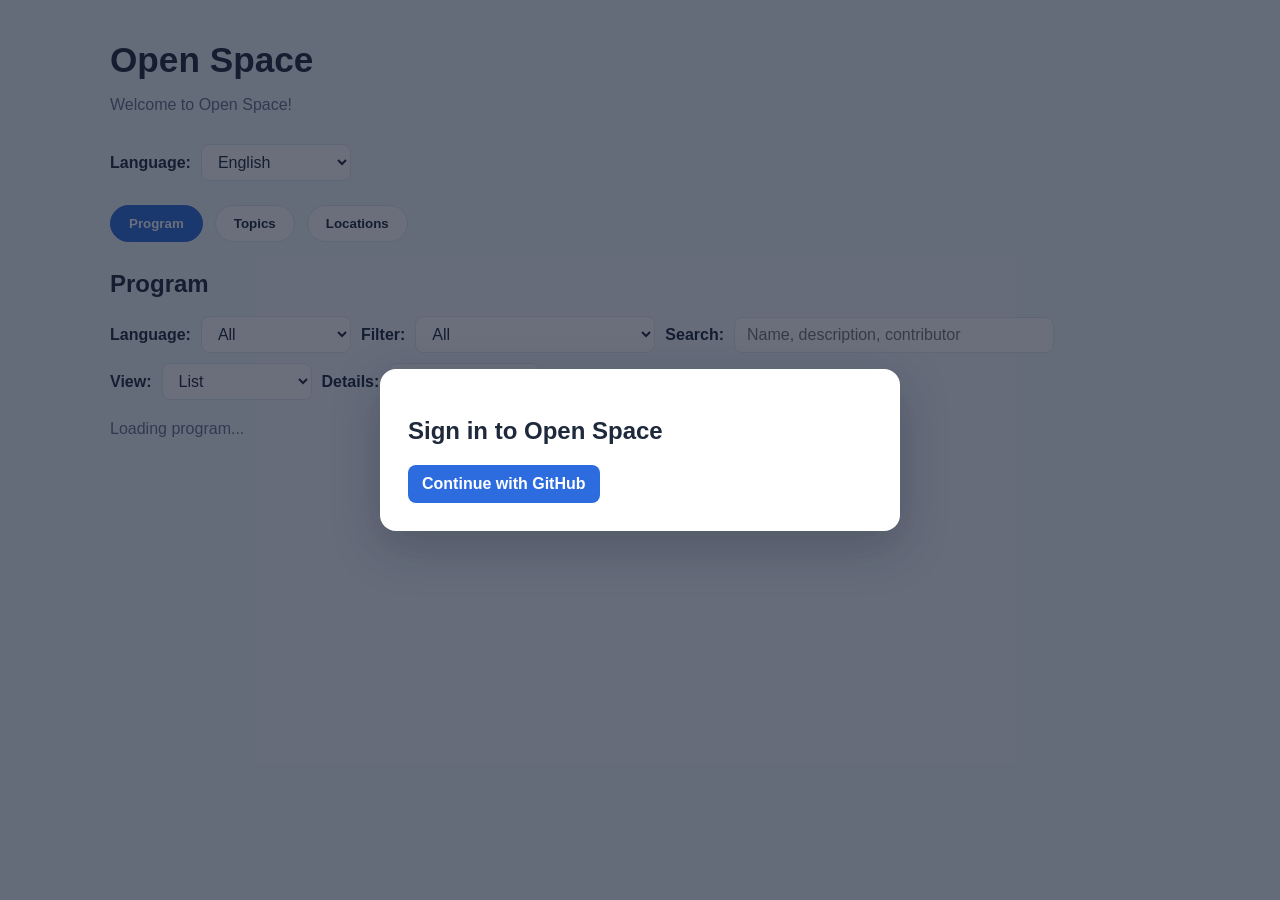
==== commit 0bcd90aa: "refact(all): optimized file structure" ====
--- a/src/index.html
+++ b/src/index.html
@@ -4,643 +4,7 @@
     <meta charset="UTF-8" />
     <meta name="viewport" content="width=device-width, initial-scale=1.0" />
     <title>Open Space</title>
-    <style>
-      :root {
-        --bg: #f4f7fb;
-        --panel: #ffffff;
-        --primary: #2d6cdf;
-        --primary-soft: #eaf1ff;
-        --text: #1e293b;
-        --muted: #64748b;
-        --border: #dfe7f3;
-        --success: #16a34a;
-      }
-
-      * { box-sizing: border-box; }
-
-      body {
-        margin: 0;
-        font-family: Arial, Helvetica, sans-serif;
-        background: var(--bg);
-        color: var(--text);
-      }
-
-      .container {
-        max-width: 1100px;
-        margin: 40px auto;
-        padding: 0 20px 40px;
-      }
-
-      h1 {
-        font-size: 2.2rem;
-        margin-bottom: 8px;
-      }
-
-      .subtitle {
-        color: var(--muted);
-        margin-bottom: 30px;
-      }
-
-      .tab-bar {
-        display: flex;
-        flex-wrap: wrap;
-        gap: 12px;
-        margin: 24px 0 28px;
-      }
-
-      .tab {
-        border: 1px solid var(--border);
-        background: #fff;
-        color: var(--text);
-        border-radius: 999px;
-        padding: 10px 18px;
-        cursor: pointer;
-        font-weight: 700;
-        transition: all 0.2s ease;
-      }
-
-      .tab.active {
-        background: var(--primary);
-        color: #fff;
-        border-color: var(--primary);
-      }
-
-      .section {
-        display: none;
-        margin-bottom: 40px;
-      }
-
-      .section.active {
-        display: block;
-      }
-
-      .section h2 {
-        font-size: 1.5rem;
-        margin-bottom: 18px;
-      }
-
-      .cards {
-        display: grid;
-        grid-template-columns: repeat(auto-fit, minmax(260px, 1fr));
-        gap: 20px;
-      }
-
-      .card {
-        background: var(--panel);
-        border: 1px solid var(--border);
-        border-radius: 14px;
-        padding: 20px;
-        box-shadow: 0 3px 12px rgba(15, 23, 42, 0.04);
-      }
-
-      .badge {
-        display: inline-block;
-        background: var(--primary-soft);
-        color: var(--primary);
-        border-radius: 999px;
-        padding: 6px 10px;
-        font-size: 0.75rem;
-        font-weight: 700;
-        margin-bottom: 12px;
-      }
-
-      .card h3 {
-        margin: 0 0 10px;
-        font-size: 1.2rem;
-      }
-
-      .card p {
-        margin: 8px 0;
-        color: var(--muted);
-        line-height: 1.5;
-      }
-
-      .filter-bar {
-        margin-bottom: 20px;
-        display: flex;
-        align-items: center;
-        gap: 10px;
-        flex-wrap: wrap;
-      }
-
-      .item-count {
-        margin: 0 0 12px;
-        color: var(--muted);
-        font-size: 0.9rem;
-      }
-
-      .filter-group {
-        display: flex;
-        align-items: center;
-        flex-wrap: nowrap;
-        flex: 0 0 auto;
-        gap: 10px;
-      }
-
-      #program-detail-filter-group[hidden] {
-        display: none;
-      }
-
-      .filter-bar label {
-        font-weight: 700;
-        white-space: nowrap;
-      }
-
-      .filter-bar select,
-      .filter-bar input {
-        border: 1px solid var(--border);
-        border-radius: 8px;
-        padding: 8px 12px;
-        background: white;
-        color: var(--text);
-        min-width: 150px;
-        font: inherit;
-      }
-
-      #program-search-filter,
-      #topics-search-filter {
-        width: 320px;
-      }
-
-      .save-status {
-        color: var(--muted);
-        font-size: 0.875rem;
-      }
-
-      .sort-bar {
-        margin-bottom: 20px;
-        display: flex;
-        align-items: center;
-        gap: 10px;
-        flex-wrap: wrap;
-      }
-
-      .sort-bar label {
-        font-weight: 700;
-        white-space: nowrap;
-      }
-
-      .sort-bar select {
-        border: 1px solid var(--border);
-        border-radius: 8px;
-        padding: 8px 12px;
-        background: white;
-        color: var(--text);
-        min-width: 180px;
-      }
-
-      .topic-create {
-        margin-bottom: 20px;
-      }
-
-      .topic-create summary {
-        color: var(--primary);
-        cursor: pointer;
-        font-weight: 700;
-        padding: 8px 0;
-      }
-
-      .topic-create form {
-        border-top: 1px solid var(--border);
-        padding-top: 16px;
-      }
-
-      .topic-create-fields {
-        display: grid;
-        grid-template-columns: repeat(auto-fit, minmax(220px, 1fr));
-        gap: 14px;
-        margin-bottom: 14px;
-      }
-
-      .topic-create-field {
-        display: grid;
-        gap: 6px;
-        min-width: 0;
-      }
-
-      .topic-create-field label {
-        font-weight: 700;
-      }
-
-      .topic-create-field input,
-      .topic-create-field select,
-      .topic-create-field textarea {
-        width: 100%;
-        min-width: 0;
-        border: 1px solid var(--border);
-        border-radius: 6px;
-        padding: 9px 10px;
-        background: white;
-        color: var(--text);
-        font: inherit;
-      }
-
-      .topic-create-field textarea {
-        resize: vertical;
-      }
-
-      .topic-create-description {
-        grid-column: 1 / -1;
-      }
-
-      .topic-create button {
-        border: 1px solid var(--primary);
-        border-radius: 6px;
-        padding: 9px 14px;
-        background: var(--primary);
-        color: white;
-        font: inherit;
-        font-weight: 700;
-        cursor: pointer;
-      }
-
-      .topic-create button:disabled {
-        cursor: wait;
-        opacity: 0.65;
-      }
-
-      .topic-create-status {
-        min-height: 1.2em;
-        margin: 4px 0 0;
-        color: var(--muted);
-      }
-
-      .delete-item {
-        border: 1px solid #b91c1c;
-        border-radius: 6px;
-        padding: 6px 10px;
-        background: white;
-        color: #b91c1c;
-        font: inherit;
-        cursor: pointer;
-      }
-
-      .delete-item:disabled {
-        cursor: wait;
-        opacity: 0.6;
-      }
-
-      .item-editor {
-        margin-top: 14px;
-      }
-
-      .item-editor summary {
-        color: var(--primary);
-        cursor: pointer;
-        font-weight: 700;
-      }
-
-      .item-editor-form {
-        display: grid;
-        gap: 12px;
-        padding-top: 12px;
-      }
-
-      .item-editor-fields {
-        display: grid;
-        grid-template-columns: repeat(auto-fit, minmax(190px, 1fr));
-        gap: 12px;
-      }
-
-      .item-editor-field {
-        display: grid;
-        gap: 6px;
-        min-width: 0;
-      }
-
-      .item-editor-field label,
-      .item-editor-move {
-        font-weight: 700;
-      }
-
-      .item-editor-field input,
-      .item-editor-field textarea,
-      .item-editor-field select {
-        width: 100%;
-        min-width: 0;
-        border: 1px solid var(--border);
-        border-radius: 6px;
-        padding: 9px 10px;
-        background: white;
-        color: var(--text);
-        font: inherit;
-      }
-
-      .item-editor-field textarea {
-        resize: vertical;
-      }
-
-      .item-editor-description {
-        grid-column: 1 / -1;
-      }
-
-      .item-editor-schedule {
-        display: grid;
-        grid-template-columns: repeat(auto-fit, minmax(140px, 1fr));
-        gap: 12px;
-      }
-
-      .item-editor-schedule[hidden] {
-        display: none;
-      }
-
-      .item-editor-form .save-item {
-        justify-self: start;
-        border: 1px solid var(--primary);
-        border-radius: 6px;
-        padding: 9px 14px;
-        background: var(--primary);
-        color: white;
-        font: inherit;
-        font-weight: 700;
-        cursor: pointer;
-      }
-
-      .item-editor-form .save-item:disabled {
-        cursor: wait;
-        opacity: 0.65;
-      }
-
-      .item-editor-status {
-        min-height: 1.2em;
-        margin: 0;
-        color: var(--muted);
-      }
-
-      @media (max-width: 480px) {
-        .container {
-          padding-right: 12px;
-          padding-left: 12px;
-        }
-
-        .filter-bar select,
-        .filter-bar input,
-        .sort-bar select {
-          width: min(145px, 40vw);
-          min-width: 0;
-        }
-
-        .filter-group-mobile-wide {
-          flex: 1 1 100%;
-          flex-direction: column;
-          align-items: stretch;
-          width: 100%;
-          gap: 6px;
-        }
-
-        .filter-group-mobile-wide select,
-        .filter-group-mobile-wide input {
-          width: 100%;
-        }
-
-        #program-search-filter,
-        #topics-search-filter {
-          width: 100%;
-        }
-      }
-
-      .meta {
-        display: flex;
-        flex-wrap: wrap;
-        gap: 8px;
-        margin-top: 14px;
-      }
-
-      .chip {
-        background: #f8fafc;
-        border: 1px solid var(--border);
-        color: var(--text);
-        border-radius: 999px;
-        padding: 6px 10px;
-        font-size: 0.8rem;
-      }
-
-      .chip-link {
-        display: inline-block;
-        text-decoration: none;
-        color: var(--primary);
-        cursor: pointer;
-      }
-
-      .chip-link:hover {
-        text-decoration: underline;
-      }
-
-      .likes {
-        color: var(--success);
-        font-weight: 700;
-      }
-
-      .like-actions {
-        display: flex;
-        align-items: center;
-        gap: 12px;
-        margin-top: 14px;
-      }
-
-      .like-toggle {
-        border: 1px solid var(--border);
-        border-radius: 6px;
-        padding: 6px 10px;
-        background: #fff;
-        color: var(--text);
-        font: inherit;
-        cursor: pointer;
-      }
-
-      .like-toggle[aria-pressed="true"] {
-        color: var(--success);
-        border-color: var(--success);
-      }
-
-      .like-toggle:disabled {
-        cursor: not-allowed;
-        opacity: 0.6;
-      }
-
-      .like-actions .likes {
-        margin: 0;
-      }
-
-      ul {
-        margin: 10px 0 0;
-        padding-left: 18px;
-        color: var(--text);
-      }
-
-      li {
-        margin: 4px 0;
-      }
-
-      .loading {
-        color: var(--muted);
-        font-size: 1rem;
-      }
-
-      .program-calendar {
-        display: grid;
-        grid-column: 1 / -1;
-        grid-template-columns: repeat(auto-fit, minmax(240px, 1fr));
-        gap: 16px;
-        align-items: start;
-      }
-
-      .calendar-day {
-        min-width: 0;
-        padding: 16px;
-        background: var(--panel);
-        border: 1px solid var(--border);
-        border-radius: 8px;
-      }
-
-      .calendar-day h3 {
-        margin: 0 0 14px;
-        font-size: 1rem;
-      }
-
-      .calendar-events {
-        display: grid;
-        gap: 10px;
-      }
-
-      .calendar-event {
-        display: grid;
-        gap: 5px;
-        padding: 10px;
-        border-left: 3px solid var(--primary);
-        background: var(--primary-soft);
-        border-radius: 4px;
-      }
-
-      .calendar-time {
-        color: var(--muted);
-        font-size: 0.85rem;
-        font-weight: 700;
-      }
-
-      .event-controls {
-        display: flex;
-        align-items: center;
-        flex-wrap: wrap;
-        gap: 12px;
-        margin: 20px 0;
-        padding: 14px;
-        border: 1px solid var(--border);
-        border-radius: 12px;
-        background: var(--panel);
-      }
-
-      .event-controls[hidden],
-      .setup-overlay[hidden] {
-        display: none;
-      }
-
-      .event-controls details {
-        margin-left: auto;
-      }
-
-      .setup-overlay {
-        position: fixed;
-        z-index: 10;
-        inset: 0;
-        display: grid;
-        place-items: center;
-        overflow-y: auto;
-        padding: 20px;
-        background: rgba(15, 23, 42, 0.62);
-      }
-
-      .setup-card {
-        width: min(100%, 520px);
-        padding: 28px;
-        border-radius: 16px;
-        background: var(--panel);
-        box-shadow: 0 16px 48px rgba(15, 23, 42, 0.25);
-      }
-
-      .setup-card form {
-        display: grid;
-        gap: 14px;
-      }
-
-      .setup-card label {
-        display: grid;
-        gap: 6px;
-        font-weight: 700;
-      }
-
-      .setup-card input,
-      .setup-card select {
-        width: 100%;
-        border: 1px solid var(--border);
-        border-radius: 8px;
-        padding: 10px 12px;
-        background: #fff;
-        color: var(--text);
-        font: inherit;
-      }
-
-      .setup-card button,
-      .event-controls button {
-        border: 0;
-        border-radius: 8px;
-        padding: 10px 14px;
-        background: var(--primary);
-        color: #fff;
-        cursor: pointer;
-        font: inherit;
-        font-weight: 700;
-      }
-
-      .setup-card button:disabled,
-      .event-controls button:disabled {
-        opacity: 0.6;
-        cursor: wait;
-      }
-
-      .setup-card .github-login-button {
-        display: inline-block;
-        border-radius: 8px;
-        padding: 10px 14px;
-        background: var(--primary);
-        color: #fff;
-        font-weight: 700;
-        text-decoration: none;
-      }
-
-      .github-login-button[hidden] {
-        display: none;
-      }
-
-      .auth-logout-button {
-        border: 1px solid var(--border);
-        border-radius: 6px;
-        padding: 7px 10px;
-        background: #fff;
-        color: var(--text);
-        font: inherit;
-        cursor: pointer;
-      }
-
-      #local-login-form[hidden] {
-        display: none;
-      }
-
-      .setup-card details {
-        margin-top: 20px;
-      }
-
-      .setup-card summary,
-      .event-controls summary {
-        cursor: pointer;
-        font-weight: 700;
-      }
-
-      .setup-status {
-        min-height: 1.4em;
-        color: #b91c1c;
-      }
-    </style>
+    <link rel="stylesheet" href="styles.css" />
   </head>
   <body>
     <div id="event-setup-overlay" class="setup-overlay" role="dialog" aria-modal="true" aria-labelledby="setup-heading">
@@ -711,7 +75,7 @@
             <option value="nds">Plattdüütsch</option>
             <option value="fy">Frysk</option>
             <option value="bar">Boarisch</option>
-            <option value="frk">Fränkisch</option>
+            <option value="frk">Frängisch</option>
             <option value="hes">Hessisch</option>
             <option value="ksh">Kölsch</option>
             <option value="ar">العربية</option>
@@ -879,1595 +243,66 @@
       </section>
     </div>
 
+    <script src="page-translations.js"></script>
+    <script src="form-translations.js"></script>
+    <script src="functions/translate.js"></script>
+    <script src="functions/getPageCollationLocale.js"></script>
+    <script src="functions/sortPageLanguageOptions.js"></script>
+    <script src="functions/applyPageTranslations.js"></script>
+    <script src="functions/initializePageLanguage.js"></script>
+    <script src="functions/currentUserKey.js"></script>
+    <script src="functions/eventApiUrl.js"></script>
+    <script src="functions/getEventContributorNames.js"></script>
+    <script src="functions/populateAuthorizedContributorOptions.js"></script>
+    <script src="functions/openEventChooser.js"></script>
+    <script src="functions/loadEventChoices.js"></script>
+    <script src="functions/activateEvent.js"></script>
+    <script src="functions/selectedEvent.js"></script>
+    <script src="functions/updateEventManagementForm.js"></script>
+    <script src="functions/renderAuthorizedUsers.js"></script>
+    <script src="functions/removeAuthorizedUser.js"></script>
+    <script src="functions/initializeEventFlow.js"></script>
+    <script src="functions/renderCurrentViews.js"></script>
+    <script src="functions/getItemLikeState.js"></script>
+    <script src="functions/renderLikeControl.js"></script>
+    <script src="functions/renderDeleteControl.js"></script>
+    <script src="functions/renderItemEditor.js"></script>
+    <script src="functions/saveItem.js"></script>
+    <script src="functions/attachItemEditorHandlers.js"></script>
+    <script src="functions/deleteItem.js"></script>
+    <script src="functions/attachDeleteHandlers.js"></script>
+    <script src="functions/toggleItemLike.js"></script>
+    <script src="functions/attachLikeHandlers.js"></script>
+    <script src="functions/initializeTopicCreation.js"></script>
+    <script src="functions/loadData.js"></script>
+    <script src="functions/populateLikerFilters.js"></script>
+    <script src="functions/populateLanguageFilters.js"></script>
+    <script src="functions/matchesSearch.js"></script>
+    <script src="functions/matchesLikedBy.js"></script>
+    <script src="functions/canManageItem.js"></script>
+    <script src="functions/canEditItem.js"></script>
+    <script src="functions/isCurrentEventCreator.js"></script>
+    <script src="functions/escapeAttributeValue.js"></script>
+    <script src="functions/getSortDateTimeValue.js"></script>
+    <script src="functions/formatProgramDate.js"></script>
+    <script src="functions/renderProgramCalendar.js"></script>
+    <script src="functions/renderProgram.js"></script>
+    <script src="functions/renderTopics.js"></script>
+    <script src="functions/renderLocationEditor.js"></script>
+    <script src="functions/saveLocation.js"></script>
+    <script src="functions/initializeLocationCreation.js"></script>
+    <script src="functions/attachLocationEditorHandlers.js"></script>
+    <script src="functions/renderLocations.js"></script>
+    <script src="functions/openLocationTab.js"></script>
+    <script src="functions/openProgramItem.js"></script>
     <script>
       const pageLanguageStorageKey = 'conni2-page-language';
-      const pageTranslations = {
-        en: {
-          openSpace: 'Open Space', welcome: 'Welcome to Open Space!', pageLanguage: 'Language:', yourName: 'Your name:', enterName: 'Enter your name', saved: 'Saved',
-          githubSignIn: 'Sign in to Open Space', githubLogin: 'Continue with GitHub', signOut: 'Sign out', changeLocalName: 'Change local name', localDevelopment: 'Local development', localDevelopmentUser: 'Local development ({name})', authLoadFailed: 'Could not verify the GitHub session.',
-          authorizedUsers: 'Authorized GitHub accounts', githubUsername: 'GitHub username', addAuthorizedUser: 'Grant access', removeAuthorizedUser: 'Remove access', authorizedUserAdded: 'Access granted.', authorizedUserRemoved: 'Access removed.', authorizedUserFailed: 'Could not update authorized accounts.', eventCreatedAddUsers: 'Event created. Add accounts or open the event.',
-          profileSetup: 'Tell us about yourself', favoriteLanguage: 'Favorite language', continueToEvents: 'Continue', chooseEvent: 'Choose an event',
-          selectEvent: 'Select an event', openEvent: 'Open event', createEvent: 'Create a new event', eventName: 'Event name', addEvent: 'Create event',
-          currentEvent: 'Current event:', switchEvent: 'Switch event', manageEvent: 'Manage event', saveEvent: 'Save event', deleteEvent: 'Delete event',
-          noEvents: 'No events yet. Create one to get started.', eventSaved: 'Event saved.', eventDeleted: 'Event deleted.',
-          eventSaveFailed: 'Could not save the event.', eventLoadFailed: 'Could not load events.', deleteEventConfirm: 'Delete "{name}" and all its program, topics, and locations?',
-          nameStorageUnavailable: 'Name storage is unavailable', likesSaveFailed: 'Could not save likes', program: 'Program', topics: 'Topics', locations: 'Locations',
-          language: 'Language:', all: 'All', filter: 'Filter:', allUsers: 'All users', myLikes: 'My likes', myContribution: 'My Contribution', myLikesAndContribution: 'My Likes + My Contribution', search: 'Search:',
-          searchPlaceholder: 'Name, description, contributor', details: 'Details:', full: 'Full', compact: 'Compact', view: 'View:', list: 'List', calendar: 'Calendar',
-          loadingProgram: 'Loading program...', loadingTopics: 'Loading topics...', loadingLocations: 'Loading locations...', show: 'Show:', allItems: 'All items',
-          topicsOnly: 'Topics only', sortBy: 'Sort by:', date: 'Date', likes: 'Likes', name: 'Name:', programBadge: 'Program', topicBadge: 'Topic',
-          likers: 'Likers:', contributors: 'Contributors:', programNoMatches: 'No program items match these filters.', itemsNoMatches: 'No program items or topics match these filters.', itemsShown: 'Showing {count} items',
-          dateNotSet: 'Date not set', likeAction: '♡ Like', unlikeAction: '♥ Liked', likeTitle: 'Like this item', unlikeTitle: 'Unlike this item',
-          setNameFirst: 'Set your name first', likesCount: '{count} likes', likedByTooltip: 'Liked by: {names}', noLikerNames: 'No liker names available',
-          capacity: 'Capacity:', facilities: 'Facilities:', programItems: 'Program items:', noProgramItems: 'No program items', locationBadge: 'Location', minutes: '{count} min', loadError: 'Could not load program data.'
-        },
-        de: {
-          openSpace: 'Open Space', welcome: 'Willkommen beim Open Space!', pageLanguage: 'Sprache:', yourName: 'Dein Name:', enterName: 'Namen eingeben', saved: 'Gespeichert',
-          profileSetup: 'Erzähl uns etwas über dich', favoriteLanguage: 'Lieblingssprache', continueToEvents: 'Weiter', chooseEvent: 'Veranstaltung auswählen',
-          selectEvent: 'Veranstaltung auswählen', openEvent: 'Veranstaltung öffnen', createEvent: 'Neue Veranstaltung erstellen', eventName: 'Veranstaltungsname', addEvent: 'Veranstaltung erstellen',
-          currentEvent: 'Aktuelle Veranstaltung:', switchEvent: 'Veranstaltung wechseln', manageEvent: 'Veranstaltung verwalten', saveEvent: 'Veranstaltung speichern', deleteEvent: 'Veranstaltung löschen',
-          noEvents: 'Noch keine Veranstaltungen. Erstelle eine, um zu beginnen.', eventSaved: 'Veranstaltung gespeichert.', eventDeleted: 'Veranstaltung gelöscht.',
-          eventSaveFailed: 'Veranstaltung konnte nicht gespeichert werden.', eventLoadFailed: 'Veranstaltungen konnten nicht geladen werden.', deleteEventConfirm: '„{name}“ und alle zugehörigen Programmpunkte, Themen und Orte löschen?',
-          nameStorageUnavailable: 'Name kann nicht gespeichert werden', likesSaveFailed: 'Likes konnten nicht gespeichert werden', program: 'Programm', topics: 'Themen', locations: 'Orte',
-          language: 'Sprache:', all: 'Alle', filter: 'Filter:', allUsers: 'Alle', myLikes: 'Meine Likes', myContribution: 'Meine Beiträge', myLikesAndContribution: 'Meine Likes + meine Beiträge', search: 'Suche:',
-          searchPlaceholder: 'Name, Beschreibung, Mitwirkende', details: 'Details:', full: 'Vollständig', compact: 'Kompakt', view: 'Ansicht:', list: 'Liste', calendar: 'Kalender',
-          loadingProgram: 'Programm wird geladen...', loadingTopics: 'Themen werden geladen...', loadingLocations: 'Orte werden geladen...', show: 'Anzeigen:', allItems: 'Alle Einträge',
-          topicsOnly: 'Nur Themen', sortBy: 'Sortieren nach:', date: 'Datum', likes: 'Likes', name: 'Name:', programBadge: 'Programm', topicBadge: 'Thema',
-          likers: 'Personen, denen es gefällt:', contributors: 'Mitwirkende:', programNoMatches: 'Keine Programmpunkte entsprechen diesen Filtern.', itemsNoMatches: 'Keine Programmpunkte oder Themen entsprechen diesen Filtern.', itemsShown: '{count} Einträge angezeigt',
-          dateNotSet: 'Kein Datum festgelegt', likeAction: '♡ Gefällt mir', unlikeAction: '♥ Gefällt mir', likeTitle: 'Eintrag liken', unlikeTitle: 'Like entfernen',
-          setNameFirst: 'Gib zuerst deinen Namen ein', likesCount: '{count} Likes', likedByTooltip: 'Gefällt: {names}', noLikerNames: 'Keine Namen verfügbar',
-          capacity: 'Kapazität:', facilities: 'Ausstattung:', programItems: 'Programmpunkte:', noProgramItems: 'Keine Programmpunkte', locationBadge: 'Ort', minutes: '{count} Min.', loadError: 'Programmdaten konnten nicht geladen werden.'
-        },
-        fr: {
-          openSpace: 'Espace ouvert', welcome: 'Bienvenue à l’Espace ouvert !', pageLanguage: 'Langue:', yourName: 'Votre nom :', enterName: 'Saisissez votre nom', saved: 'Enregistré',
-          profileSetup: 'Parlez-nous de vous', favoriteLanguage: 'Langue préférée', continueToEvents: 'Continuer', chooseEvent: 'Choisir un événement',
-          selectEvent: 'Sélectionner un événement', openEvent: 'Ouvrir l’événement', createEvent: 'Créer un événement', eventName: 'Nom de l’événement', addEvent: 'Créer l’événement',
-          currentEvent: 'Événement actuel :', switchEvent: 'Changer d’événement', manageEvent: 'Gérer l’événement', saveEvent: 'Enregistrer l’événement', deleteEvent: 'Supprimer l’événement',
-          noEvents: 'Aucun événement. Créez-en un pour commencer.', eventSaved: 'Événement enregistré.', eventDeleted: 'Événement supprimé.',
-          eventSaveFailed: 'Impossible d’enregistrer l’événement.', eventLoadFailed: 'Impossible de charger les événements.', deleteEventConfirm: 'Supprimer « {name} » et tout son programme, ses thèmes et ses lieux ?',
-          nameStorageUnavailable: 'Le nom ne peut pas être enregistré', likesSaveFailed: 'Impossible d’enregistrer les mentions J’aime', program: 'Programme', topics: 'Thèmes', locations: 'Lieux',
-          language: 'Langue :', all: 'Tout', filter: 'Filtre :', allUsers: 'Tout le monde', myLikes: 'Mes mentions J’aime', myContribution: 'Mes contributions', myLikesAndContribution: 'Mes mentions J’aime + mes contributions', search: 'Rechercher :',
-          searchPlaceholder: 'Nom, description, contributeur', details: 'Détails :', full: 'Complet', compact: 'Compact', view: 'Vue :', list: 'Liste', calendar: 'Calendrier',
-          loadingProgram: 'Chargement du programme...', loadingTopics: 'Chargement des thèmes...', loadingLocations: 'Chargement des lieux...', show: 'Afficher :', allItems: 'Tout',
-          topicsOnly: 'Thèmes uniquement', sortBy: 'Trier par :', date: 'Date', likes: 'Mentions J’aime', name: 'Nom :', programBadge: 'Programme', topicBadge: 'Thème',
-          likers: 'Personnes qui aiment :', contributors: 'Contributeurs :', programNoMatches: 'Aucun élément du programme ne correspond à ces filtres.', itemsNoMatches: 'Aucun élément du programme ou thème ne correspond à ces filtres.', itemsShown: '{count} éléments affichés',
-          dateNotSet: 'Date non définie', likeAction: '♡ J’aime', unlikeAction: '♥ Aimé', likeTitle: 'Aimer cet élément', unlikeTitle: 'Retirer la mention J’aime',
-          setNameFirst: 'Saisissez d’abord votre nom', likesCount: '{count} mentions J’aime', likedByTooltip: 'Aimé par : {names}', noLikerNames: 'Aucun nom disponible',
-          capacity: 'Capacité :', facilities: 'Équipements :', programItems: 'Éléments du programme :', noProgramItems: 'Aucun élément du programme', locationBadge: 'Lieu', minutes: '{count} min', loadError: 'Impossible de charger les données du programme.'
-        },
-        es: {
-          openSpace: 'Espacio abierto', welcome: '¡Te damos la bienvenida al Espacio abierto!', pageLanguage: 'Idioma:', yourName: 'Tu nombre:', enterName: 'Escribe tu nombre', saved: 'Guardado',
-          profileSetup: 'Cuéntanos sobre ti', favoriteLanguage: 'Idioma favorito', continueToEvents: 'Continuar', chooseEvent: 'Elige un evento',
-          selectEvent: 'Selecciona un evento', openEvent: 'Abrir evento', createEvent: 'Crear un evento', eventName: 'Nombre del evento', addEvent: 'Crear evento',
-          currentEvent: 'Evento actual:', switchEvent: 'Cambiar de evento', manageEvent: 'Gestionar evento', saveEvent: 'Guardar evento', deleteEvent: 'Eliminar evento',
-          noEvents: 'Todavía no hay eventos. Crea uno para empezar.', eventSaved: 'Evento guardado.', eventDeleted: 'Evento eliminado.',
-          eventSaveFailed: 'No se pudo guardar el evento.', eventLoadFailed: 'No se pudieron cargar los eventos.', deleteEventConfirm: '¿Eliminar «{name}» y todo su programa, temas y ubicaciones?',
-          nameStorageUnavailable: 'No se puede guardar el nombre', likesSaveFailed: 'No se pudieron guardar los Me gusta', program: 'Programa', topics: 'Temas', locations: 'Lugares',
-          language: 'Idioma:', all: 'Todos', filter: 'Filtro:', allUsers: 'Todos', myLikes: 'Mis Me gusta', myContribution: 'Mis contribuciones', myLikesAndContribution: 'Mis Me gusta + mis contribuciones', search: 'Buscar:',
-          searchPlaceholder: 'Nombre, descripción, colaborador', details: 'Detalles:', full: 'Completo', compact: 'Compacto', view: 'Vista:', list: 'Lista', calendar: 'Calendario',
-          loadingProgram: 'Cargando programa...', loadingTopics: 'Cargando temas...', loadingLocations: 'Cargando lugares...', show: 'Mostrar:', allItems: 'Todos los elementos',
-          topicsOnly: 'Solo temas', sortBy: 'Ordenar por:', date: 'Fecha', likes: 'Me gusta', name: 'Nombre:', programBadge: 'Programa', topicBadge: 'Tema',
-          likers: 'Personas a las que les gusta:', contributors: 'Colaboradores:', programNoMatches: 'Ningún elemento del programa coincide con estos filtros.', itemsNoMatches: 'Ningún elemento del programa o tema coincide con estos filtros.', itemsShown: '{count} elementos mostrados',
-          dateNotSet: 'Fecha no establecida', likeAction: '♡ Me gusta', unlikeAction: '♥ Me gusta', likeTitle: 'Me gusta este elemento', unlikeTitle: 'Quitar Me gusta',
-          setNameFirst: 'Primero escribe tu nombre', likesCount: '{count} Me gusta', likedByTooltip: 'Les gusta a: {names}', noLikerNames: 'No hay nombres disponibles',
-          capacity: 'Capacidad:', facilities: 'Instalaciones:', programItems: 'Elementos del programa:', noProgramItems: 'No hay elementos del programa', locationBadge: 'Lugar', minutes: '{count} min', loadError: 'No se pudieron cargar los datos del programa.'
-        },
-        it: {
-          openSpace: 'Spazio aperto', welcome: 'Benvenuti allo Spazio aperto!', pageLanguage: 'Lingua:', yourName: 'Il tuo nome:', enterName: 'Inserisci il tuo nome', saved: 'Salvato',
-          profileSetup: 'Parlaci di te', favoriteLanguage: 'Lingua preferita', continueToEvents: 'Continua', chooseEvent: 'Scegli un evento',
-          selectEvent: 'Seleziona un evento', openEvent: 'Apri evento', createEvent: 'Crea un evento', eventName: 'Nome evento', addEvent: 'Crea evento',
-          currentEvent: 'Evento attuale:', switchEvent: 'Cambia evento', manageEvent: 'Gestisci evento', saveEvent: 'Salva evento', deleteEvent: 'Elimina evento',
-          noEvents: 'Nessun evento. Creane uno per iniziare.', eventSaved: 'Evento salvato.', eventDeleted: 'Evento eliminato.',
-          eventSaveFailed: 'Impossibile salvare l’evento.', eventLoadFailed: 'Impossibile caricare gli eventi.', deleteEventConfirm: 'Eliminare «{name}» e tutto il programma, gli argomenti e le sedi?',
-          nameStorageUnavailable: 'Impossibile salvare il nome', likesSaveFailed: 'Impossibile salvare i Mi piace', program: 'Programma', topics: 'Temi', locations: 'Luoghi',
-          language: 'Lingua:', all: 'Tutti', filter: 'Filtro:', allUsers: 'Tutti', myLikes: 'I miei Mi piace', myContribution: 'I miei contributi', myLikesAndContribution: 'I miei Mi piace + i miei contributi', search: 'Cerca:',
-          searchPlaceholder: 'Nome, descrizione, collaboratore', details: 'Dettagli:', full: 'Completo', compact: 'Compatto', view: 'Vista:', list: 'Elenco', calendar: 'Calendario',
-          loadingProgram: 'Caricamento programma...', loadingTopics: 'Caricamento temi...', loadingLocations: 'Caricamento luoghi...', show: 'Mostra:', allItems: 'Tutti gli elementi',
-          topicsOnly: 'Solo temi', sortBy: 'Ordina per:', date: 'Data', likes: 'Mi piace', name: 'Nome:', programBadge: 'Programma', topicBadge: 'Tema',
-          likers: 'Persone a cui piace:', contributors: 'Collaboratori:', programNoMatches: 'Nessun elemento del programma corrisponde a questi filtri.', itemsNoMatches: 'Nessun elemento del programma o tema corrisponde a questi filtri.', itemsShown: '{count} elementi visualizzati',
-          dateNotSet: 'Data non impostata', likeAction: '♡ Mi piace', unlikeAction: '♥ Ti piace', likeTitle: 'Metti Mi piace', unlikeTitle: 'Rimuovi Mi piace',
-          setNameFirst: 'Inserisci prima il tuo nome', likesCount: '{count} Mi piace', likedByTooltip: 'Piace a: {names}', noLikerNames: 'Nessun nome disponibile',
-          capacity: 'Capienza:', facilities: 'Servizi:', programItems: 'Elementi del programma:', noProgramItems: 'Nessun elemento del programma', locationBadge: 'Luogo', minutes: '{count} min', loadError: 'Impossibile caricare i dati del programma.'
-        },
-        sq: {
-          openSpace: 'Hapësirë e hapur', welcome: 'Mirë se vini në Hapësirën e hapur!', pageLanguage: 'Gjuha:', yourName: 'Emri juaj:', enterName: 'Shkruani emrin tuaj', saved: 'U ruajt', currentEvent: 'Ngjarja aktuale:',
-          nameStorageUnavailable: 'Emri nuk mund të ruhet', likesSaveFailed: 'Pëlqimet nuk mund të ruhen', program: 'Programi', topics: 'Temat', locations: 'Vendndodhjet',
-          language: 'Gjuha:', all: 'Të gjitha', filter: 'Filtro:', allUsers: 'Të gjithë', myLikes: 'Pëlqimet e mia', myContribution: 'Kontributet e mia', myLikesAndContribution: 'Pëlqimet e mia + kontributet e mia', search: 'Kërko:',
-          searchPlaceholder: 'Emri, përshkrimi, kontribuesi', details: 'Detajet:', full: 'Të plota', compact: 'Të përmbledhura', view: 'Pamja:', list: 'Listë', calendar: 'Kalendar',
-          loadingProgram: 'Programi po ngarkohet...', loadingTopics: 'Temat po ngarkohen...', loadingLocations: 'Vendndodhjet po ngarkohen...', show: 'Shfaq:', allItems: 'Të gjithë elementet',
-          topicsOnly: 'Vetëm temat', sortBy: 'Rendit sipas:', date: 'Datës', likes: 'Pëlqimeve', name: 'Emrit:', programBadge: 'Program', topicBadge: 'Temë',
-          likers: 'Personat që e pëlqejnë:', contributors: 'Kontribuesit:', programNoMatches: 'Asnjë element i programit nuk përputhet me filtrat.', itemsNoMatches: 'Asnjë element i programit apo temë nuk përputhet me filtrat.', itemsShown: '{count} elemente të shfaqura',
-          dateNotSet: 'Data nuk është caktuar', likeAction: '♡ Pëlqeje', unlikeAction: '♥ E pëlqyer', likeTitle: 'Pëlqeje këtë element', unlikeTitle: 'Hiq pëlqimin',
-          setNameFirst: 'Shkruani fillimisht emrin tuaj', likesCount: '{count} pëlqime', likedByTooltip: 'Pëlqyer nga: {names}', noLikerNames: 'Nuk ka emra të disponueshëm',
-          capacity: 'Kapaciteti:', facilities: 'Pajisjet:', programItems: 'Elementet e programit:', noProgramItems: 'Nuk ka elemente programi', locationBadge: 'Vendndodhje', minutes: '{count} min', loadError: 'Të dhënat e programit nuk mund të ngarkohen.'
-        },
-        nds: {
-          openSpace: 'Open Ruum', welcome: 'Moin un willkamen bi’n Open Ruum!', pageLanguage: 'Spraak:', yourName: 'Dien Naam:', enterName: 'Naam ingeven', saved: 'Spiekert', currentEvent: 'Aktuelle Veranstaltung:',
-          nameStorageUnavailable: 'De Naam lett sik nich spiekern', likesSaveFailed: 'Likes kunn nich spiekert warrn', program: 'Programm', topics: 'Themen', locations: 'Öörd',
-          language: 'Spraak:', all: 'All', filter: 'Filter:', allUsers: 'All', myLikes: 'Mien Likes', myContribution: 'Mien Bidrääg', myLikesAndContribution: 'Mien Likes + mien Bidrääg', search: 'Söken:',
-          searchPlaceholder: 'Naam, Beschrieven, Mitwirkende', details: 'Details:', full: 'Vull', compact: 'Kort', view: 'Ansicht:', list: 'List', calendar: 'Kalender',
-          loadingProgram: 'Programm warrt laadt...', loadingTopics: 'Themen warrt laadt...', loadingLocations: 'Öörd warrt laadt...', show: 'Wiesen:', allItems: 'All Indrääg',
-          topicsOnly: 'Blots Themen', sortBy: 'Sorteren na:', date: 'Datum', likes: 'Likes', name: 'Naam:', programBadge: 'Programm', topicBadge: 'Thema',
-          likers: 'Lüüd, de dat möögt:', contributors: 'Mitwirkende:', programNoMatches: 'Keen Programmelement passt to disse Filter.', itemsNoMatches: 'Keen Programmelement un keen Thema passt to disse Filter.', itemsShown: '{count} Indrääg wiest',
-          dateNotSet: 'Datum nich fastleggt', likeAction: '♡ Gefallt mi', unlikeAction: '♥ Gefallt mi', likeTitle: 'Dit Element gefallt mi', unlikeTitle: 'Like torüchnemen',
-          setNameFirst: 'Giff eerst Dien Naam in', likesCount: '{count} Likes', likedByTooltip: 'Gefallt: {names}', noLikerNames: 'Keen Naam verföögbor',
-          capacity: 'Platz för:', facilities: 'Utstafferen:', programItems: 'Programmelemente:', noProgramItems: 'Keen Programmelemente', locationBadge: 'Steed', minutes: '{count} Min.', loadError: 'Programmdaten kunn nich laadt warrn.'
-        },
-        fy: {
-          openSpace: 'Iepen romte', welcome: 'Wolkom yn de Iepen romte!', pageLanguage: 'Taal:', yourName: 'Dyn namme:', enterName: 'Folje dyn namme yn', saved: 'Bewarre', currentEvent: 'Aktueel barren:',
-          nameStorageUnavailable: 'De namme kin net bewarre wurde', likesSaveFailed: 'Likes koene net bewarre wurde', program: 'Programma', topics: 'Tema’s', locations: 'Lokaasjes',
-          language: 'Taal:', all: 'Alles', filter: 'Filter:', allUsers: 'Elkenien', myLikes: 'Myn likes', myContribution: 'Myn bydragen', myLikesAndContribution: 'Myn likes + myn bydragen', search: 'Sykje:',
-          searchPlaceholder: 'Namme, beskriuwing, meiwurker', details: 'Details:', full: 'Folslein', compact: 'Koart', view: 'Werjefte:', list: 'List', calendar: 'Aginda',
-          loadingProgram: 'Programma wurdt laden...', loadingTopics: 'Tema’s wurde laden...', loadingLocations: 'Lokaasjes wurde laden...', show: 'Toan:', allItems: 'Alle items',
-          topicsOnly: 'Allinnich tema’s', sortBy: 'Sortearje op:', date: 'Datum', likes: 'Likes', name: 'Namme:', programBadge: 'Programma', topicBadge: 'Tema',
-          likers: 'Minsken dy’t it leuk fine:', contributors: 'Meiwurkers:', programNoMatches: 'Gjin programma-items passe by dizze filters.', itemsNoMatches: 'Gjin programma-items of tema’s passe by dizze filters.', itemsShown: '{count} items werjûn',
-          dateNotSet: 'Datum net ynsteld', likeAction: '♡ Like', unlikeAction: '♥ Liked', likeTitle: 'Like dit item', unlikeTitle: 'Like fuortsmite',
-          setNameFirst: 'Folje earst dyn namme yn', likesCount: '{count} likes', likedByTooltip: 'Liked troch: {names}', noLikerNames: 'Gjin nammen beskikber',
-          capacity: 'Kapasiteit:', facilities: 'Foarsjennings:', programItems: 'Programma-items:', noProgramItems: 'Gjin programma-items', locationBadge: 'Lokaasje', minutes: '{count} min.', loadError: 'Programmagegevens koene net laden wurde.'
-        },
-        bar: {
-          openSpace: 'Open Space', welcome: 'Griaß God beim Open Space!', pageLanguage: 'Sproch:', yourName: 'Dei Nam:', enterName: 'Gib dein Nam ei', saved: 'Gspeichert', currentEvent: 'Aktuelle Veranstaltung:',
-          nameStorageUnavailable: 'Da Nam ko ned gspeichert wern', likesSaveFailed: 'De Likes ham ned gspeichert wern kenna', program: 'Programm', topics: 'Themen', locations: 'Orte',
-          language: 'Sproch:', all: 'Olle', filter: 'Filter:', allUsers: 'Olle', myLikes: 'Mei Likes', myContribution: 'Mei Beiträge', myLikesAndContribution: 'Mei Likes + mei Beiträge', search: 'Suacha:',
-          searchPlaceholder: 'Nam, Beschreibung, Mitwirkende', details: 'Details:', full: 'Voll', compact: 'Kompakt', view: 'Ansicht:', list: 'Listn', calendar: 'Kalender',
-          loadingProgram: 'Programm werd glodn...', loadingTopics: 'Themen wern glodn...', loadingLocations: 'Orte wern glodn...', show: 'Zeig:', allItems: 'Olle Einträge',
-          topicsOnly: 'Bloß Themen', sortBy: 'Sortiern nach:', date: 'Datum', likes: 'Likes', name: 'Nam:', programBadge: 'Programm', topicBadge: 'Thema',
-          likers: 'Leit, den’s gfoit:', contributors: 'Mitwirkende:', programNoMatches: 'Koane Programmeinträge passn zu dera Auswahl.', itemsNoMatches: 'Koane Programmeinträge oder Themen passn zu dera Auswahl.', itemsShown: '{count} Einträge',
-          dateNotSet: 'Koans Datum oglegt', likeAction: '♡ Gfoit ma', unlikeAction: '♥ Gfoit ma', likeTitle: 'Des gfoit ma', unlikeTitle: 'Like zrucknehma',
-          setNameFirst: 'Gib erst dei Nam ei', likesCount: '{count} Likes', likedByTooltip: 'Gfoit: {names}', noLikerNames: 'Koane Namn do',
-          capacity: 'Platz fia:', facilities: 'Ausstattung:', programItems: 'Programmeinträge:', noProgramItems: 'Koane Programmeinträge', locationBadge: 'Ort', minutes: '{count} Min.', loadError: 'Programmdaten ham ned glodn wern kenna.'
-        },
-        frk: {
-          openSpace: 'Offner Raum', welcome: 'Grüß Gott beim Offnen Raum!', pageLanguage: 'Sproch:', yourName: 'Dei Nam:', enterName: 'Nam ei gebn', saved: 'Gspeichert', currentEvent: 'Aktuelle Veranstaltung:',
-          nameStorageUnavailable: 'Nam kon ned gspeichert wern', likesSaveFailed: 'Likes ham ned gspeichert wern kenna', program: 'Programm', topics: 'Themen', locations: 'Orte',
-          language: 'Sproch:', all: 'Olle', filter: 'Filter:', allUsers: 'Olle', myLikes: 'Mei Likes', myContribution: 'Mei Beiträge', myLikesAndContribution: 'Mei Likes + mei Beiträge', search: 'Suachn:',
-          searchPlaceholder: 'Nam, Beschreibung, Mitwirkende', details: 'Details:', full: 'Vollständig', compact: 'Kompakt', view: 'Ansicht:', list: 'Listn', calendar: 'Kalender',
-          loadingProgram: 'Programm werd glodn...', loadingTopics: 'Themen wern glodn...', loadingLocations: 'Orte wern glodn...', show: 'Zeign:', allItems: 'Olle Einträg',
-          topicsOnly: 'Bloß Themen', sortBy: 'Sortiern nach:', date: 'Datum', likes: 'Likes', name: 'Nam:', programBadge: 'Programm', topicBadge: 'Thema',
-          likers: 'Leit, den’s gfoit:', contributors: 'Mitwirkende:', programNoMatches: 'Koane Programmeinträge passn zu dera Auswahl.', itemsNoMatches: 'Koane Programmeinträge oder Themen passn zu dera Auswahl.', itemsShown: '{count} Einträg',
-          dateNotSet: 'Koans Datum oglegt', likeAction: '♡ Gfällt mer', unlikeAction: '♥ Gfällt mer', likeTitle: 'Des gfallt mer', unlikeTitle: 'Like zrucknehma',
-          setNameFirst: 'Gib erst dei Nam ei', likesCount: '{count} Likes', likedByTooltip: 'Gfällt: {names}', noLikerNames: 'Koane Namen do',
-          capacity: 'Platz für:', facilities: 'Ausstattung:', programItems: 'Programmeinträge:', noProgramItems: 'Koane Programmeinträge', locationBadge: 'Ort', minutes: '{count} Min.', loadError: 'Programmdaten ham ned glodn wern kenna.'
-        },
-        hes: {
-          openSpace: 'Open Space', welcome: 'Ei Gude zum Open Space!', pageLanguage: 'Sprooch:', yourName: 'Dein Name:', enterName: 'Name eingebe', saved: 'Gespeichert', currentEvent: 'Aktuelle Veranstaltung:',
-          nameStorageUnavailable: 'Name kann net gespeichert wern', likesSaveFailed: 'Likes konnte net gespeichert wern', program: 'Programm', topics: 'Themen', locations: 'Orte',
-          language: 'Sprooch:', all: 'Alle', filter: 'Filter:', allUsers: 'Alle', myLikes: 'Mei Likes', myContribution: 'Mei Beiträge', myLikesAndContribution: 'Mei Likes + mei Beiträge', search: 'Suche:',
-          searchPlaceholder: 'Name, Beschreibung, Mitwirkende', details: 'Details:', full: 'Vollständig', compact: 'Kompakt', view: 'Ansicht:', list: 'Liste', calendar: 'Kalender',
-          loadingProgram: 'Programm wird gelade...', loadingTopics: 'Themen werre gelade...', loadingLocations: 'Orte werre gelade...', show: 'Zeige:', allItems: 'Alle Einträge',
-          topicsOnly: 'Nur Themen', sortBy: 'Sortiere nach:', date: 'Datum', likes: 'Likes', name: 'Name:', programBadge: 'Programm', topicBadge: 'Thema',
-          likers: 'Leute, denen es gefällt:', contributors: 'Mitwirkende:', programNoMatches: 'Für die Auswahl gibt’s ka passende Programmpunkte.', itemsNoMatches: 'Für die Auswahl gibt’s ka passende Programmpunkte oder Themen.', itemsShown: '{count} Einträge',
-          dateNotSet: 'Kei Datum festgelegt', likeAction: '♡ Gefällt mer', unlikeAction: '♥ Gefällt mer', likeTitle: 'Des gefällt mer', unlikeTitle: 'Like zurücknehme',
-          setNameFirst: 'Gib erst dei Name ei', likesCount: '{count} Likes', likedByTooltip: 'Gefällt: {names}', noLikerNames: 'Kei Name vorhanden',
-          capacity: 'Platz für:', facilities: 'Ausstattung:', programItems: 'Programmpunkte:', noProgramItems: 'Kee Programmpunkte', locationBadge: 'Ort', minutes: '{count} Min.', loadError: 'Programmdaten konnte net gelade wern.'
-        },
-        ksh: {
-          openSpace: 'Offe Ruum', welcome: 'Jode Daach un willkumme em Offe Ruum!', pageLanguage: 'Sproch:', yourName: 'Ding Name:', enterName: 'Ding Name aanjävve', saved: 'Jespeschert', currentEvent: 'Aktuelle Veranstaltung:',
-          nameStorageUnavailable: 'Dä Name kunnt nit jeseschert wäde', likesSaveFailed: 'Ding Likes kunnte nit jeseschert wäde', program: 'Programm', topics: 'Themen', locations: 'Plätz',
-          language: 'Sproch:', all: 'Alles', filter: 'Filter:', allUsers: 'All Minsche', myLikes: 'Ming Likes', myContribution: 'Ming Beiträge', myLikesAndContribution: 'Ming Likes + ming Beiträge', search: 'Söke:',
-          searchPlaceholder: 'Name, Beschrievung, Metwirkende', details: 'Details:', full: 'Voll', compact: 'Kompakt', view: 'Ansicht:', list: 'Leß', calendar: 'Kalender',
-          loadingProgram: 'Programm weed jelade...', loadingTopics: 'Themen weed jelade...', loadingLocations: 'Plätz weed jelade...', show: 'Zeije:', allItems: 'All Einträge',
-          topicsOnly: 'Bloß Themen', sortBy: 'Sortere noh:', date: 'Datum', likes: 'Likes', name: 'Name:', programBadge: 'Programm', topicBadge: 'Thema',
-          likers: 'Lüüd, den et jefällt:', contributors: 'Metwirkende:', programNoMatches: 'Kein Programmpunkt paß op die Filter.', itemsNoMatches: 'Kein Programmpunkt un kein Thema paß op die Filter.', itemsShown: '{count} Einträg',
-          dateNotSet: 'Kein Datum aanjejovve', likeAction: '♡ Jefällt mer', unlikeAction: '♥ Jefällt mer', likeTitle: 'Dat jefällt mer', unlikeTitle: 'Like widder funnemme',
-          setNameFirst: 'Jiv erst ding Name aan', likesCount: '{count} Likes', likedByTooltip: 'Jefällt: {names}', noLikerNames: 'Kein Name do',
-          capacity: 'Platz för:', facilities: 'Ussstattung:', programItems: 'Programmpunkte:', noProgramItems: 'Kein Programmpunkt do', locationBadge: 'Platz', minutes: '{count} Min.', loadError: 'Programmdate kunnte nit jelade wäde.'
-        },
-        ar: {
-          openSpace: 'مساحة مفتوحة', welcome: 'مرحبًا بكم في المساحة المفتوحة!', pageLanguage: 'لغة الصفحة:', yourName: 'اسمك:', enterName: 'أدخل اسمك', saved: 'تم الحفظ', currentEvent: 'الفعالية الحالية:',
-          nameStorageUnavailable: 'تعذر حفظ الاسم', likesSaveFailed: 'تعذر حفظ الإعجابات', program: 'البرنامج', topics: 'المواضيع', locations: 'المواقع',
-          language: 'اللغة:', all: 'الكل', filter: 'تصفية:', allUsers: 'كل المستخدمين', myLikes: 'إعجاباتي', myContribution: 'مساهماتي', myLikesAndContribution: 'إعجاباتي + مساهماتي', search: 'بحث:',
-          searchPlaceholder: 'الاسم، الوصف، المساهم', details: 'التفاصيل:', full: 'كامل', compact: 'مختصر', view: 'العرض:', list: 'قائمة', calendar: 'تقويم',
-          loadingProgram: 'جارٍ تحميل البرنامج...', loadingTopics: 'جارٍ تحميل المواضيع...', loadingLocations: 'جارٍ تحميل المواقع...', show: 'عرض:', allItems: 'كل العناصر',
-          topicsOnly: 'المواضيع فقط', sortBy: 'ترتيب حسب:', date: 'التاريخ', likes: 'الإعجابات', name: 'الاسم:', programBadge: 'برنامج', topicBadge: 'موضوع',
-          likers: 'الأشخاص الذين أعجبهم:', contributors: 'المساهمون:', programNoMatches: 'لا توجد عناصر برنامج تطابق عوامل التصفية.', itemsNoMatches: 'لا توجد عناصر برنامج أو مواضيع تطابق عوامل التصفية.', itemsShown: 'عرض {count} من العناصر',
-          dateNotSet: 'التاريخ غير محدد', likeAction: '♡ أعجبني', unlikeAction: '♥ أعجبني', likeTitle: 'أعجبني هذا العنصر', unlikeTitle: 'إزالة الإعجاب',
-          setNameFirst: 'أدخل اسمك أولاً', likesCount: '{count} إعجابات', likedByTooltip: 'أعجب به: {names}', noLikerNames: 'لا توجد أسماء متاحة',
-          capacity: 'السعة:', facilities: 'التجهيزات:', programItems: 'عناصر البرنامج:', noProgramItems: 'لا توجد عناصر للبرنامج', locationBadge: 'موقع', minutes: '{count} دقيقة', loadError: 'تعذر تحميل بيانات البرنامج.'
-        },
-        he: {
-          openSpace: 'מרחב פתוח', welcome: 'ברוכים הבאים למרחב הפתוח!', pageLanguage: 'שפת האתר:', yourName: 'השם שלך:', enterName: 'הזן את שמך', saved: 'נשמר', currentEvent: 'האירוע הנוכחי:',
-          nameStorageUnavailable: 'לא ניתן לשמור את השם', likesSaveFailed: 'לא ניתן לשמור את הלייקים', program: 'תוכנית', topics: 'נושאים', locations: 'מיקומים',
-          language: 'שפה:', all: 'הכול', filter: 'סינון:', allUsers: 'כולם', myLikes: 'הלייקים שלי', myContribution: 'התרומות שלי', myLikesAndContribution: 'הלייקים שלי + התרומות שלי', search: 'חיפוש:',
-          searchPlaceholder: 'שם, תיאור, משתתף', details: 'פרטים:', full: 'מלא', compact: 'מצומצם', view: 'תצוגה:', list: 'רשימה', calendar: 'לוח שנה',
-          loadingProgram: 'התוכנית נטענת...', loadingTopics: 'הנושאים נטענים...', loadingLocations: 'המיקומים נטענים...', show: 'הצגה:', allItems: 'כל הפריטים',
-          topicsOnly: 'נושאים בלבד', sortBy: 'מיון לפי:', date: 'תאריך', likes: 'לייקים', name: 'שם:', programBadge: 'תוכנית', topicBadge: 'נושא',
-          likers: 'אנשים שאהבו:', contributors: 'משתתפים:', programNoMatches: 'אין פריטי תוכנית התואמים למסננים האלה.', itemsNoMatches: 'אין פריטי תוכנית או נושאים התואמים למסננים האלה.', itemsShown: 'מוצגים {count} פריטים',
-          dateNotSet: 'התאריך לא הוגדר', likeAction: '♡ אהבתי', unlikeAction: '♥ אהבתי', likeTitle: 'אהבתי את הפריט הזה', unlikeTitle: 'ביטול הלייק',
-          setNameFirst: 'יש להזין שם תחילה', likesCount: '{count} לייקים', likedByTooltip: 'אהבו על ידי: {names}', noLikerNames: 'אין שמות זמינים',
-          capacity: 'קיבולת:', facilities: 'מתקנים:', programItems: 'פריטי תוכנית:', noProgramItems: 'אין פריטי תוכנית', locationBadge: 'מיקום', minutes: '{count} דקות', loadError: 'לא ניתן לטעון את נתוני התוכנית.'
-        }
-      };
-
-      const topicFormTranslations = {
-        en: { topicDescription: 'Description:', createTopic: 'Create a topic', addTopic: 'Add topic', topicSaved: 'Topic created.', topicCreateError: 'Could not create the topic.', deleteItem: 'Delete', deleteConfirm: 'Delete "{name}" permanently?', itemDeleted: 'Item deleted.', deleteFailed: 'Could not delete the item.', editItem: 'Edit', saveItem: 'Save changes', itemSaved: 'Changes saved.', itemSaveFailed: 'Could not save changes.', moveToProgram: 'Schedule in program', location: 'Location', startTime: 'Start time', endTime: 'End time' },
-        de: { topicDescription: 'Beschreibung:', createTopic: 'Thema erstellen', addTopic: 'Thema hinzufügen', topicSaved: 'Thema erstellt.', topicCreateError: 'Thema konnte nicht erstellt werden.', deleteItem: 'Löschen', editItem: 'Bearbeiten', deleteConfirm: '„{name}“ dauerhaft löschen?', itemDeleted: 'Eintrag gelöscht.', deleteFailed: 'Eintrag konnte nicht gelöscht werden.', saveItem: 'Änderungen speichern', moveToProgram: 'Ins Programm aufnehmen', location: 'Ort', startTime: 'Startzeit', endTime: 'Endzeit' },
-        fr: { topicDescription: 'Description :', createTopic: 'Créer un thème', addTopic: 'Ajouter le thème', topicSaved: 'Thème créé.', topicCreateError: 'Impossible de créer le thème.', deleteItem: 'Supprimer', editItem: 'Modifier', deleteConfirm: 'Supprimer définitivement « {name} » ?', itemDeleted: 'Élément supprimé.', deleteFailed: 'Impossible de supprimer cet élément.', saveItem: 'Enregistrer les modifications', moveToProgram: 'Ajouter au programme', location: 'Lieu', startTime: 'Heure de début', endTime: 'Heure de fin' },
-        es: { topicDescription: 'Descripción:', createTopic: 'Crear un tema', addTopic: 'Añadir tema', topicSaved: 'Tema creado.', topicCreateError: 'No se pudo crear el tema.', deleteItem: 'Eliminar', editItem: 'Editar', deleteConfirm: '¿Eliminar «{name}» permanentemente?', itemDeleted: 'Elemento eliminado.', deleteFailed: 'No se pudo eliminar el elemento.', saveItem: 'Guardar cambios', moveToProgram: 'Añadir al programa', location: 'Ubicación', startTime: 'Hora de inicio', endTime: 'Hora de fin' },
-        it: { topicDescription: 'Descrizione:', createTopic: 'Crea un tema', addTopic: 'Aggiungi tema', topicSaved: 'Tema creato.', topicCreateError: 'Impossibile creare il tema.', deleteItem: 'Elimina', editItem: 'Modifica', deleteConfirm: 'Eliminare definitivamente «{name}»?', itemDeleted: 'Elemento eliminato.', deleteFailed: 'Impossibile eliminare l’elemento.', saveItem: 'Salva modifiche', moveToProgram: 'Inserisci nel programma', location: 'Luogo', startTime: 'Ora di inizio', endTime: 'Ora di fine' },
-        sq: { topicDescription: 'Përshkrimi:', createTopic: 'Krijo temë', addTopic: 'Shto temën', topicSaved: 'Tema u krijua.', topicCreateError: 'Tema nuk mund të krijohej.', deleteItem: 'Fshi', editItem: 'Redakto', deleteConfirm: 'Ta fshij përgjithmonë “{name}”?', itemDeleted: 'Elementi u fshi.', deleteFailed: 'Elementi nuk mund të fshihej.', saveItem: 'Ruaj ndryshimet', moveToProgram: 'Shtoje në program', location: 'Vendndodhja', startTime: 'Ora e fillimit', endTime: 'Ora e përfundimit' },
-        nds: { topicDescription: 'Beschrieven:', createTopic: 'Thema opstellen', addTopic: 'Thema tofögen', topicSaved: 'Thema is opstellt.', topicCreateError: 'Thema kunn nich opstellt warrn.', deleteItem: 'Wegdoon', editItem: 'Ännern', deleteConfirm: '„{name}“ för immer wegdoon?', itemDeleted: 'Indrag is wegdaan.', deleteFailed: 'Indrag kunn nich wegdaan warrn.', saveItem: 'Ännerungen spiekern', moveToProgram: 'In’t Programm opnehmen', location: 'Steed', startTime: 'Starttiet', endTime: 'Endtiet' },
-        fy: { topicDescription: 'Beskriuwing:', createTopic: 'Tema oanmeitsje', addTopic: 'Tema tafoegje', topicSaved: 'Tema oanmakke.', topicCreateError: 'De tema koe net oanmakke wurde.', deleteItem: 'Fuortsmite', editItem: 'Bewurkje', deleteConfirm: '“{name}” permanint fuortsmite?', itemDeleted: 'Item fuorthelle.', deleteFailed: 'It item koe net fuorthelle wurde.', saveItem: 'Bewurkingen bewarje', moveToProgram: 'Tafoegje oan it programma', location: 'Lokaasje', startTime: 'Begjintiid', endTime: 'Eintiid' },
-        bar: { topicDescription: 'Beschreibung:', createTopic: 'Thema erstoin', addTopic: 'Thema dazua doa', topicSaved: 'Thema is erstoid.', topicCreateError: 'Des Thema hod ned erstoid wean kenna.', deleteItem: 'Löschen', editItem: 'Bearbeiten', deleteConfirm: '„{name}“ endgültig löschen?', itemDeleted: 'Eintrag is glöscht.', deleteFailed: 'Eintrag hod ned glöscht wern kenna.', saveItem: 'Änderungen speichern', moveToProgram: 'Ins Programm aufnehmen', location: 'Ort', startTime: 'Startzeit', endTime: 'Endzeit' },
-        frk: { topicDescription: 'Beschreibung:', createTopic: 'Thema erstella', addTopic: 'Thema dazua doa', topicSaved: 'Thema is erstellt.', topicCreateError: 'Thema kon ned erstellt wern.', deleteItem: 'Löschen', editItem: 'Bearbeite', deleteConfirm: '„{name}“ endgültig löschen?', itemDeleted: 'Eintrag is gelöscht.', deleteFailed: 'Eintrag kon ned gelöscht wern.', saveItem: 'Änderunge speichere', moveToProgram: 'Ins Programm aufnehmen', location: 'Ort', startTime: 'Startzeit', endTime: 'Endzeit' },
-        hes: { topicDescription: 'Beschreibung:', createTopic: 'Thema erstelle', addTopic: 'Thema dazu', topicSaved: 'Thema is erstellt.', topicCreateError: 'Thema kon net erstellt wern.', deleteItem: 'Löschen', editItem: 'Bearbeite', deleteConfirm: '„{name}“ endgültig lösche?', itemDeleted: 'Eintrag is gelöscht.', deleteFailed: 'Eintrag kon net gelöscht wern.', saveItem: 'Änderunge speichere', moveToProgram: 'Ins Programm aufnehmen', location: 'Ort', startTime: 'Startzeit', endTime: 'Endzeit' },
-        ksh: { topicDescription: 'Beschrievung:', createTopic: 'En Thema aanlääje', addTopic: 'Thema dobei donn', topicSaved: 'Thema es aanjelääsch.', topicCreateError: 'Dat Thema kunnt nit aanjelääsch wäde.', deleteItem: 'Weg damit', editItem: 'Ändere', deleteConfirm: '„{name}“ för immer fottschmieße?', itemDeleted: 'Dä Entraach es fott.', deleteFailed: 'Dä Entraach kunnt nit fottjemaht wäde.', saveItem: 'Änderunge avspeichere', moveToProgram: 'Em Programm enndraare', location: 'Platz', startTime: 'Startzick', endTime: 'Endzick' },
-        ar: { topicDescription: 'الوصف:', createTopic: 'إنشاء موضوع', addTopic: 'إضافة موضوع', topicSaved: 'تم إنشاء الموضوع.', topicCreateError: 'تعذر إنشاء الموضوع.', deleteItem: 'حذف', editItem: 'تعديل', deleteConfirm: 'هل تريد حذف «{name}» نهائيًا؟', itemDeleted: 'تم حذف العنصر.', deleteFailed: 'تعذر حذف العنصر.', saveItem: 'حفظ التغييرات', moveToProgram: 'إدراجه في البرنامج', location: 'الموقع', startTime: 'وقت البدء', endTime: 'وقت الانتهاء' },
-        he: { topicDescription: 'תיאור:', createTopic: 'יצירת נושא', addTopic: 'הוספת נושא', topicSaved: 'הנושא נוצר.', topicCreateError: 'לא ניתן ליצור את הנושא.', deleteItem: 'מחיקה', editItem: 'עריכה', deleteConfirm: 'למחוק את „{name}” לצמיתות?', itemDeleted: 'הפריט נמחק.', deleteFailed: 'לא ניתן למחוק את הפריט.', saveItem: 'שמירת השינויים', moveToProgram: 'הוספה לתוכנית', location: 'מיקום', startTime: 'שעת התחלה', endTime: 'שעת סיום' }
-      };
-
-      const locationFormTranslations = {
-        en: { createLocation: 'Create a location', addLocation: 'Add location', saveLocation: 'Save location', locationSaved: 'Location saved.', locationSaveFailed: 'Could not save the location.' },
-        de: { createLocation: 'Ort erstellen', addLocation: 'Ort hinzufügen', saveLocation: 'Ort speichern', locationSaved: 'Ort gespeichert.', locationSaveFailed: 'Ort konnte nicht gespeichert werden.' },
-        fr: { createLocation: 'Créer un lieu', addLocation: 'Ajouter le lieu', saveLocation: 'Enregistrer le lieu', locationSaved: 'Lieu enregistré.', locationSaveFailed: 'Impossible d’enregistrer le lieu.' },
-        es: { createLocation: 'Crear una ubicación', addLocation: 'Añadir ubicación', saveLocation: 'Guardar ubicación', locationSaved: 'Ubicación guardada.', locationSaveFailed: 'No se pudo guardar la ubicación.' },
-        it: { createLocation: 'Crea un luogo', addLocation: 'Aggiungi luogo', saveLocation: 'Salva luogo', locationSaved: 'Luogo salvato.', locationSaveFailed: 'Impossibile salvare il luogo.' },
-        sq: { createLocation: 'Krijo vendndodhje', addLocation: 'Shto vendndodhjen', saveLocation: 'Ruaj vendndodhjen', locationSaved: 'Vendndodhja u ruajt.', locationSaveFailed: 'Vendndodhja nuk mund të ruhej.' },
-        nds: { createLocation: 'Steed opstellen', addLocation: 'Steed tofögen', saveLocation: 'Steed spiekern', locationSaved: 'Steed is spiekert.', locationSaveFailed: 'Steed kunn nich spiekert warrn.' },
-        fy: { createLocation: 'Lokaasje oanmeitsje', addLocation: 'Lokaasje tafoegje', saveLocation: 'Lokaasje bewarje', locationSaved: 'Lokaasje bewarre.', locationSaveFailed: 'De lokaasje koe net bewarre wurde.' },
-        bar: { createLocation: 'Ort erstellen', addLocation: 'Ort hinzufügen', saveLocation: 'Ort speichern', locationSaved: 'Ort gespeichert.', locationSaveFailed: 'Ort konnte ned gspeichert wern.' },
-        frk: { createLocation: 'Ort erstella', addLocation: 'Ort dazua doa', saveLocation: 'Ort speichere', locationSaved: 'Ort is gespeichert.', locationSaveFailed: 'Ort kon ned gespeichert wern.' },
-        hes: { createLocation: 'Ort erstelle', addLocation: 'Ort dazu', saveLocation: 'Ort speichere', locationSaved: 'Ort is gespeichert.', locationSaveFailed: 'Ort kon net gespeichert wern.' },
-        ksh: { createLocation: 'En Platz aanlääje', addLocation: 'Platz dobei donn', saveLocation: 'Platz aanlääje', locationSaved: 'Dä Platz es jeseschert.', locationSaveFailed: 'Dä Platz kunnt nit jeseschert wäde.' },
-        ar: { createLocation: 'إنشاء موقع', addLocation: 'إضافة موقع', saveLocation: 'حفظ الموقع', locationSaved: 'تم حفظ الموقع.', locationSaveFailed: 'تعذر حفظ الموقع.' },
-        he: { createLocation: 'יצירת מיקום', addLocation: 'הוספת מיקום', saveLocation: 'שמירת מיקום', locationSaved: 'המיקום נשמר.', locationSaveFailed: 'לא ניתן לשמור את המיקום.' }
-      };
-
       let currentPageLanguage = 'en';
       let currentUserName = '';
       let currentUserId = '';
       let currentEventId = '';
       let currentEvent = null;
-
-      function translate(key, values = {}) {
-        const pageText = (pageTranslations[currentPageLanguage] || pageTranslations.en)[key];
-        const topicText = topicFormTranslations[currentPageLanguage]?.[key] || topicFormTranslations.en[key];
-        const locationText = locationFormTranslations[currentPageLanguage]?.[key] || locationFormTranslations.en[key];
-        let text = pageText || topicText || locationText || pageTranslations.en[key] || key;
-        Object.entries(values).forEach(([name, value]) => {
-          text = text.replaceAll(`{${name}}`, value);
-        });
-        return text;
-      }
-
-      function getPageCollationLocale() {
-        if (['bar', 'frk', 'hes', 'ksh', 'nds'].includes(currentPageLanguage)) return 'de-DE';
-        if (currentPageLanguage === 'fy') return 'nl-NL';
-        return currentPageLanguage;
-      }
-
-      function sortPageLanguageOptions() {
-        const selector = document.getElementById('page-language-filter');
-        const selectedLanguage = selector.value;
-        const collator = new Intl.Collator(getPageCollationLocale(), { sensitivity: 'base' });
-        const options = Array.from(selector.options).sort((a, b) => collator.compare(a.textContent, b.textContent));
-        options.forEach(option => selector.append(option));
-        selector.value = selectedLanguage;
-      }
-
-      function applyPageTranslations() {
-        document.documentElement.lang = currentPageLanguage;
-        document.documentElement.dir = ['ar', 'he'].includes(currentPageLanguage) ? 'rtl' : 'ltr';
-        sortPageLanguageOptions();
-        document.querySelectorAll('[data-i18n]').forEach(element => {
-          element.textContent = translate(element.dataset.i18n);
-        });
-        document.querySelectorAll('[data-i18n-placeholder]').forEach(element => {
-          element.placeholder = translate(element.dataset.i18nPlaceholder);
-        });
-
-        ['program-language-filter', 'topics-language-filter'].forEach(id => {
-          const allOption = document.getElementById(id).querySelector('option[value="all"]');
-          if (allOption) allOption.textContent = translate('all');
-        });
-
-        const programLikedFilter = document.getElementById('program-liked-filter');
-        const topicsLikedFilter = document.getElementById('topics-liked-filter');
-        const selectedProgramLikes = programLikedFilter.value;
-        const selectedTopicLikes = topicsLikedFilter.value;
-        populateLikerFilters();
-        if (Array.from(programLikedFilter.options).some(option => option.value === selectedProgramLikes)) {
-          programLikedFilter.value = selectedProgramLikes;
-        }
-        if (Array.from(topicsLikedFilter.options).some(option => option.value === selectedTopicLikes)) {
-          topicsLikedFilter.value = selectedTopicLikes;
-        }
-
-        document.getElementById('user-name-status').textContent = '';
-
-        if (window.allProgramItems) {
-          renderCurrentViews();
-          renderLocations(window.allLocations || []);
-        }
-      }
-
-      function initializePageLanguage() {
-        const selector = document.getElementById('page-language-filter');
-        try {
-          const savedLanguage = localStorage.getItem(pageLanguageStorageKey);
-          if (pageTranslations[savedLanguage]) {
-            currentPageLanguage = savedLanguage;
-          }
-        } catch {
-          currentPageLanguage = 'en';
-        }
-        selector.value = currentPageLanguage;
-        selector.addEventListener('change', () => {
-          currentPageLanguage = selector.value;
-          try {
-            localStorage.setItem(pageLanguageStorageKey, currentPageLanguage);
-          } catch {}
-          applyPageTranslations();
-        });
-        applyPageTranslations();
-      }
-
-      function currentUserKey() {
-        return currentUserName.trim().toLocaleLowerCase();
-      }
-
-      function eventApiUrl(path) {
-        return `${path}?eventId=${encodeURIComponent(currentEventId)}`;
-      }
-
-      function getEventContributorNames(event) {
-        const names = new Map();
-        const addName = value => {
-          if (typeof value !== 'string' || !value.trim()) return;
-          const name = value.trim();
-          const key = name.toLocaleLowerCase();
-          if (!names.has(key)) names.set(key, name);
-        };
-
-        addName(event.creatorLogin);
-        if (String(event.creatorId || '') === currentUserId || currentUserId === 'local-development') {
-          addName(currentUserName);
-        }
-        (event.authorizedUsers || []).forEach(authorizedUser => {
-          addName(typeof authorizedUser === 'string' ? authorizedUser : authorizedUser?.login);
-        });
-        return Array.from(names.values());
-      }
-
-      function populateAuthorizedContributorOptions() {
-        const select = document.getElementById('new-topic-contributors');
-        select.replaceChildren(...(window.eventContributorNames || []).map(name => {
-          const option = document.createElement('option');
-          option.value = name;
-          option.textContent = name;
-          return option;
-        }));
-      }
-
       let availableEvents = [];
-
-      function openEventChooser() {
-        document.getElementById('event-setup-overlay').hidden = false;
-        document.getElementById('profile-setup-step').hidden = true;
-        document.getElementById('event-setup-step').hidden = false;
-        document.getElementById('event-setup-status').textContent = '';
-        loadEventChoices();
-      }
-
-      async function loadEventChoices() {
-        const status = document.getElementById('event-setup-status');
-        const selector = document.getElementById('event-select');
-        try {
-          const response = await fetch('/api/events');
-          if (!response.ok) throw new Error(translate('eventLoadFailed'));
-          const result = await response.json();
-          availableEvents = result.events;
-          selector.replaceChildren();
-          document.getElementById('event-manage-panel').hidden = true;
-          if (!availableEvents.length) {
-            const option = document.createElement('option');
-            option.value = '';
-            option.textContent = translate('noEvents');
-            selector.append(option);
-            selector.disabled = true;
-            document.querySelector('#event-select-form button[type="submit"]').disabled = true;
-            return;
-          }
-
-          availableEvents.forEach(event => {
-            const option = document.createElement('option');
-            option.value = event.id;
-            option.textContent = event.name;
-            selector.append(option);
-          });
-          selector.disabled = false;
-          document.querySelector('#event-select-form button[type="submit"]').disabled = false;
-          try {
-            const previousEventId = localStorage.getItem('conni2-event-id');
-            if (availableEvents.some(event => event.id === previousEventId)) {
-              selector.value = previousEventId;
-            }
-          } catch {}
-          updateEventManagementForm();
-          status.textContent = '';
-        } catch (error) {
-          status.textContent = error.message || translate('eventLoadFailed');
-        }
-      }
-
-      async function activateEvent(event) {
-        currentEventId = event.id;
-        currentEvent = null;
-        document.getElementById('current-event-name').textContent = event.name;
-        document.getElementById('active-event-label').hidden = false;
-        try {
-          localStorage.setItem('conni2-event-id', currentEventId);
-        } catch {}
-        document.getElementById('event-setup-overlay').hidden = true;
-        await loadData();
-      }
-
-      function selectedEvent() {
-        return availableEvents.find(event => event.id === document.getElementById('event-select').value);
-      }
-
-      function updateEventManagementForm() {
-        const event = selectedEvent();
-        const panel = document.getElementById('event-manage-panel');
-        const canManage = event && event.creatorId === currentUserId;
-        panel.hidden = !canManage;
-        document.getElementById('event-manage-status').textContent = '';
-        if (canManage) {
-          document.getElementById('managed-event-name').value = event.name;
-          renderAuthorizedUsers();
-        }
-      }
-
-      function renderAuthorizedUsers() {
-        const event = selectedEvent();
-        const list = document.getElementById('authorized-user-list');
-        list.replaceChildren();
-        (event?.authorizedUsers || []).forEach(user => {
-          const login = typeof user === 'string' ? user : user.login;
-          const userId = typeof user === 'string' ? '' : user.id;
-          const item = document.createElement('li');
-          const loginLabel = document.createElement('span');
-          loginLabel.textContent = `@${login}`;
-          const removeButton = document.createElement('button');
-          removeButton.type = 'button';
-          removeButton.textContent = translate('removeAuthorizedUser');
-          removeButton.addEventListener('click', () => removeAuthorizedUser(userId, login));
-          item.append(loginLabel, removeButton);
-          list.append(item);
-        });
-      }
-
-      async function removeAuthorizedUser(userId, login) {
-        const status = document.getElementById('authorized-user-status');
-        status.textContent = '';
-        try {
-          const response = await fetch('/api/events/authorized-users', {
-            method: 'DELETE',
-            headers: { 'Content-Type': 'application/json' },
-            body: JSON.stringify({ eventId: selectedEvent().id, userId, login })
-          });
-          const result = await response.json();
-          if (!response.ok) throw new Error(result.error || translate('authorizedUserFailed'));
-          selectedEvent().authorizedUsers = result.authorizedUsers;
-          renderAuthorizedUsers();
-          status.textContent = translate('authorizedUserRemoved');
-        } catch (error) {
-          status.textContent = error.message || translate('authorizedUserFailed');
-        }
-      }
-
-      async function initializeEventFlow() {
-        document.getElementById('event-select-form').addEventListener('submit', event => {
-          event.preventDefault();
-          const chosenEvent = availableEvents.find(candidate =>
-            candidate.id === document.getElementById('event-select').value
-          );
-          if (chosenEvent) activateEvent(chosenEvent);
-        });
-
-        document.getElementById('event-select').addEventListener('change', updateEventManagementForm);
-
-        document.getElementById('event-create-form').addEventListener('submit', async event => {
-          event.preventDefault();
-          const form = event.currentTarget;
-          const submitButton = form.querySelector('button[type="submit"]');
-          const status = document.getElementById('event-setup-status');
-          submitButton.disabled = true;
-          status.textContent = '';
-          try {
-            const response = await fetch('/api/events', {
-              method: 'POST',
-              headers: { 'Content-Type': 'application/json' },
-              body: JSON.stringify({ name: new FormData(form).get('name') })
-            });
-            const result = await response.json();
-            if (!response.ok) throw new Error(result.error || translate('eventSaveFailed'));
-            form.reset();
-            await loadEventChoices();
-            document.getElementById('event-select').value = result.event.id;
-            updateEventManagementForm();
-            document.getElementById('event-manage-panel').open = true;
-            document.getElementById('event-manage-status').textContent = translate('eventCreatedAddUsers');
-          } catch (error) {
-            status.textContent = error.message || translate('eventSaveFailed');
-          } finally {
-            submitButton.disabled = false;
-          }
-        });
-
-        document.getElementById('event-rename-form').addEventListener('submit', async event => {
-          event.preventDefault();
-          const form = event.currentTarget;
-          const status = document.getElementById('event-manage-status');
-          const submitButton = form.querySelector('button[type="submit"]');
-          submitButton.disabled = true;
-          status.textContent = '';
-          try {
-            const response = await fetch('/api/events', {
-              method: 'PUT',
-              headers: { 'Content-Type': 'application/json' },
-              body: JSON.stringify({
-                eventId: selectedEvent().id,
-                name: new FormData(form).get('name')
-              })
-            });
-            const result = await response.json();
-            if (!response.ok) throw new Error(result.error || translate('eventSaveFailed'));
-            const managedEvent = selectedEvent();
-            managedEvent.name = result.event.name;
-            document.getElementById('event-select').selectedOptions[0].textContent = result.event.name;
-            document.getElementById('managed-event-name').value = result.event.name;
-            status.textContent = translate('eventSaved');
-          } catch (error) {
-            status.textContent = error.message || translate('eventSaveFailed');
-          } finally {
-            submitButton.disabled = false;
-          }
-        });
-
-        document.getElementById('delete-event-button').addEventListener('click', async event => {
-          const managedEvent = selectedEvent();
-          if (!managedEvent || !window.confirm(translate('deleteEventConfirm', { name: managedEvent.name }))) return;
-          const button = event.currentTarget;
-          const status = document.getElementById('event-manage-status');
-          button.disabled = true;
-          status.textContent = '';
-          try {
-            const response = await fetch('/api/events', {
-              method: 'DELETE',
-              headers: { 'Content-Type': 'application/json' },
-              body: JSON.stringify({ eventId: managedEvent.id })
-            });
-            const result = await response.json();
-            if (!response.ok) throw new Error(result.error || translate('eventSaveFailed'));
-            availableEvents = availableEvents.filter(candidate => candidate.id !== managedEvent.id);
-            if (document.getElementById('event-select').value === managedEvent.id) {
-              document.getElementById('event-select').selectedIndex = 0;
-            }
-            try { localStorage.removeItem('conni2-event-id'); } catch {}
-            await loadEventChoices();
-          } catch (error) {
-            status.textContent = error.message || translate('eventSaveFailed');
-          } finally {
-            button.disabled = false;
-          }
-        });
-
-        document.getElementById('authorized-user-form').addEventListener('submit', async event => {
-          event.preventDefault();
-          const form = event.currentTarget;
-          const button = form.querySelector('button[type="submit"]');
-          const status = document.getElementById('authorized-user-status');
-          button.disabled = true;
-          status.textContent = '';
-          try {
-            const response = await fetch('/api/events/authorized-users', {
-              method: 'POST',
-              headers: { 'Content-Type': 'application/json' },
-              body: JSON.stringify({
-                eventId: selectedEvent().id,
-                login: new FormData(form).get('login')
-              })
-            });
-            const result = await response.json();
-            if (!response.ok) throw new Error(result.error || translate('authorizedUserFailed'));
-            selectedEvent().authorizedUsers = result.authorizedUsers;
-            renderAuthorizedUsers();
-            form.reset();
-            status.textContent = translate('authorizedUserAdded');
-          } catch (error) {
-            status.textContent = error.message || translate('authorizedUserFailed');
-          } finally {
-            button.disabled = false;
-          }
-        });
-
-        document.getElementById('logout-button').addEventListener('click', async () => {
-          await fetch('/auth/logout', { method: 'POST' });
-          window.location.reload();
-        });
-
-        document.getElementById('local-login-form').addEventListener('submit', async event => {
-          event.preventDefault();
-          const form = event.currentTarget;
-          const button = form.querySelector('button[type="submit"]');
-          const status = document.getElementById('local-login-status');
-          button.disabled = true;
-          status.textContent = '';
-          try {
-            const response = await fetch('/auth/local-login', {
-              method: 'POST',
-              headers: { 'Content-Type': 'application/json' },
-              body: JSON.stringify({ name: new FormData(form).get('name') })
-            });
-            const result = response.status === 204 ? {} : await response.json();
-            if (!response.ok) throw new Error(result.error || translate('authLoadFailed'));
-            window.location.reload();
-          } catch (error) {
-            status.textContent = error.message || translate('authLoadFailed');
-          } finally {
-            button.disabled = false;
-          }
-        });
-
-        const profileStep = document.getElementById('profile-setup-step');
-        const eventStep = document.getElementById('event-setup-step');
-        const githubLoginLink = document.getElementById('github-login-link');
-        const localLoginForm = document.getElementById('local-login-form');
-        try {
-          const response = await fetch('/api/me');
-          if (response.status === 401) {
-            profileStep.hidden = false;
-            eventStep.hidden = true;
-            githubLoginLink.hidden = false;
-            localLoginForm.hidden = true;
-            return;
-          }
-          if (!response.ok) throw new Error(translate('authLoadFailed'));
-          const result = await response.json();
-          currentUserId = result.user.id;
-          currentUserName = result.user.login;
-          if (result.user.local && !currentUserName) {
-            githubLoginLink.hidden = true;
-            localLoginForm.hidden = false;
-            document.getElementById('local-user-name').focus();
-            profileStep.hidden = false;
-            eventStep.hidden = true;
-            return;
-          }
-          githubLoginLink.hidden = true;
-          localLoginForm.hidden = true;
-          document.getElementById('github-user-name').textContent = result.user.local
-            ? translate('localDevelopmentUser', { name: currentUserName })
-            : `@${currentUserName}`;
-          document.getElementById('github-user-name').hidden = false;
-          document.getElementById('logout-button').textContent = result.user.local
-            ? translate('changeLocalName')
-            : translate('signOut');
-          document.getElementById('logout-button').hidden = false;
-          profileStep.hidden = true;
-          openEventChooser();
-        } catch (error) {
-          profileStep.hidden = false;
-          eventStep.hidden = true;
-          githubLoginLink.hidden = false;
-          localLoginForm.hidden = true;
-          document.getElementById('event-setup-status').textContent = error.message || translate('authLoadFailed');
-        }
-      }
-
-      function renderCurrentViews() {
-        if (!window.allProgramItems) return;
-
-        renderProgram(
-          window.allProgramItems,
-          document.getElementById('program-language-filter').value,
-          document.getElementById('program-detail-filter').value,
-          document.getElementById('program-search-filter').value,
-          document.getElementById('program-liked-filter').value
-        );
-        renderTopics(
-          window.allTopics || [],
-          document.getElementById('topics-language-filter').value,
-          document.getElementById('topics-sort-select').value,
-          document.getElementById('topics-type-filter').value === 'topics-only',
-          document.getElementById('topics-detail-filter').value,
-          document.getElementById('topics-search-filter').value,
-          document.getElementById('topics-liked-filter').value
-        );
-      }
-
-      function getItemLikeState(item, itemType) {
-        const nameKey = currentUserKey();
-        const likers = item.likers || [];
-        const likeCount = Number(item.likeCount);
-        const liked = !!nameKey && likers.some(liker => liker.toLocaleLowerCase() === nameKey);
-        return { liked, likeCount: Number.isFinite(likeCount) ? likeCount : likers.length, likers };
-      }
-
-      function renderLikeControl(item, itemType) {
-        const state = getItemLikeState(item, itemType);
-        const likerNames = state.likers.join(', ') || translate('noLikerNames');
-        const tooltip = escapeAttributeValue(translate('likedByTooltip', { names: likerNames }));
-        const buttonTitle = currentUserName
-          ? translate(state.liked ? 'unlikeTitle' : 'likeTitle')
-          : translate('setNameFirst');
-
-        return `
-          <div class="like-actions">
-            <button
-              class="like-toggle"
-              type="button"
-              data-like-type="${itemType}"
-              data-like-name="${escapeAttributeValue(item.name)}"
-              aria-pressed="${state.liked}"
-              title="${escapeAttributeValue(buttonTitle)}"
-              ${currentUserName ? '' : 'disabled'}
-            >${translate(state.liked ? 'unlikeAction' : 'likeAction')}</button>
-            <p class="likes" title="${tooltip}">♥ ${translate('likesCount', { count: state.likeCount })}</p>
-          </div>
-        `;
-      }
-
-      function renderDeleteControl(item, itemType) {
-        if (!canManageItem(item)) return '';
-
-        const label = translate('deleteItem');
-        return `
-          <button
-            class="delete-item"
-            type="button"
-            data-delete-type="${itemType}"
-            data-delete-name="${escapeAttributeValue(item.name)}"
-            aria-label="${escapeAttributeValue(label)}: ${escapeAttributeValue(item.name)}"
-            title="${escapeAttributeValue(label)}"
-          >${label}</button>
-        `;
-      }
-
-      function renderItemEditor(item, itemType) {
-        if (!canEditItem(item)) return '';
-
-        const isProgram = itemType === 'program';
-        const existingContributors = item.contributers || [];
-        const allowedContributors = window.eventContributorNames || [];
-        const contributorNames = [...new Set([...allowedContributors, ...existingContributors])];
-        const contributors = contributorNames.map(contributor => {
-          const isAuthorized = allowedContributors.some(name => name.toLocaleLowerCase() === contributor.toLocaleLowerCase());
-          const isSelected = existingContributors.some(name => name.toLocaleLowerCase() === contributor.toLocaleLowerCase());
-          return `<option value="${escapeAttributeValue(contributor)}" ${isSelected ? 'selected' : ''} ${isAuthorized ? '' : 'disabled'}>${escapeAttributeValue(contributor)}</option>`;
-        }).join('');
-        const locations = (window.allLocations || []).map(location => `
-          <option value="${escapeAttributeValue(location.name)}" ${item.location === location.name ? 'selected' : ''}>${escapeAttributeValue(location.capacity != null
-            ? `${location.name} (${translate('capacity')} ${new Intl.NumberFormat(getPageCollationLocale()).format(location.capacity)})`
-            : location.name)}</option>
-        `).join('');
-        return `
-          <details class="item-editor">
-            <summary>${translate('editItem')}</summary>
-            <form class="item-editor-form" data-edit-type="${itemType}" data-edit-name="${escapeAttributeValue(item.name)}">
-              <div class="item-editor-fields">
-                <div class="item-editor-field">
-                  <label>${translate('name')}</label>
-                  <input name="name" type="text" maxlength="160" value="${escapeAttributeValue(item.name)}" required />
-                </div>
-                <div class="item-editor-field">
-                  <label>${translate('contributors')}</label>
-                  <select name="contributors" multiple size="4">${contributors}</select>
-                </div>
-                <div class="item-editor-field">
-                  <label>${translate('language')}</label>
-                  <input name="languages" type="text" value="${escapeAttributeValue((item.languages || []).join(', '))}" />
-                </div>
-                <div class="item-editor-field item-editor-description">
-                  <label>${translate('topicDescription')}</label>
-                  <textarea name="description" rows="3" maxlength="4000">${escapeAttributeValue(item.desc || '')}</textarea>
-                </div>
-              </div>
-              ${isProgram ? '' : `
-                <label class="item-editor-move">
-                  <input type="checkbox" name="moveToProgram" /> ${translate('moveToProgram')}
-                </label>
-              `}
-              <div class="item-editor-schedule" ${isProgram ? '' : 'hidden'}>
-                <div class="item-editor-field">
-                  <label>${translate('location')}</label>
-                  <select name="location" ${isProgram ? 'required' : ''}>
-                    <option value=""></option>${locations}
-                  </select>
-                </div>
-                <div class="item-editor-field">
-                  <label>${translate('date')}</label>
-                  <input name="date" type="date" value="${escapeAttributeValue(item.date || '')}" ${isProgram ? 'required' : ''} />
-                </div>
-                <div class="item-editor-field">
-                  <label>${translate('startTime')}</label>
-                  <input name="start" type="time" value="${escapeAttributeValue(item.start || '')}" ${isProgram ? 'required' : ''} />
-                </div>
-                <div class="item-editor-field">
-                  <label>${translate('endTime')}</label>
-                  <input name="end" type="time" value="${escapeAttributeValue(item.end || '')}" ${isProgram ? 'required' : ''} />
-                </div>
-              </div>
-              <button class="save-item" type="submit">${translate('saveItem')}</button>
-              <p class="item-editor-status" role="status" aria-live="polite"></p>
-            </form>
-          </details>
-        `;
-      }
-
-      async function saveItem(form) {
-        const sourceType = form.dataset.editType;
-        const itemName = form.dataset.editName;
-        const formData = new FormData(form);
-        const splitValues = value => value.split(',').map(part => part.trim()).filter(Boolean);
-        const selectedContributors = Array.from(form.querySelectorAll('select[name="contributors"] option:checked'), option => option.value);
-        const moveToProgram = formData.get('moveToProgram') === 'on';
-        const targetType = sourceType === 'topics' && !moveToProgram ? 'topics' : 'program';
-        const status = form.querySelector('.item-editor-status');
-        const saveButton = form.querySelector('.save-item');
-        saveButton.disabled = true;
-        status.textContent = '';
-
-        try {
-          const response = await fetch(eventApiUrl('/api/items'), {
-            method: 'PUT',
-            headers: { 'Content-Type': 'application/json' },
-            body: JSON.stringify({
-              itemType: sourceType,
-              targetType,
-              itemName,
-              name: formData.get('name'),
-              description: formData.get('description'),
-              contributors: selectedContributors,
-              languages: splitValues(formData.get('languages')),
-              location: formData.get('location'),
-              date: formData.get('date'),
-              start: formData.get('start'),
-              end: formData.get('end')
-            })
-          });
-          const result = await response.json();
-          if (!response.ok) throw new Error(result.error || translate('itemSaveFailed'));
-
-          const sourceItems = sourceType === 'program' ? window.allProgramItems : window.allTopics;
-          const targetItems = targetType === 'program' ? window.allProgramItems : window.allTopics;
-          const remainingItems = sourceItems.filter(item => item.name !== itemName);
-          if (sourceType === targetType) {
-            const index = sourceItems.findIndex(item => item.name === itemName);
-            sourceItems[index] = result.item;
-          } else {
-            window[sourceType === 'program' ? 'allProgramItems' : 'allTopics'] = remainingItems;
-            targetItems.push(result.item);
-          }
-
-          populateLanguageFilters(window.allProgramItems || [], window.allTopics || []);
-          renderCurrentViews();
-          renderLocations(window.allLocations || []);
-          document.getElementById('user-name-status').textContent = translate('itemSaved');
-        } catch (error) {
-          status.textContent = error.message || translate('itemSaveFailed');
-        } finally {
-          if (saveButton.isConnected) saveButton.disabled = false;
-        }
-      }
-
-      function attachItemEditorHandlers(root) {
-        root.querySelectorAll('.item-editor-form').forEach(form => {
-          const moveToggle = form.querySelector('[name="moveToProgram"]');
-          const scheduleFields = form.querySelector('.item-editor-schedule');
-          if (moveToggle) {
-            moveToggle.addEventListener('change', () => {
-              scheduleFields.hidden = !moveToggle.checked;
-              scheduleFields.querySelectorAll('input, select').forEach(field => {
-                field.required = moveToggle.checked;
-              });
-            });
-          }
-          form.addEventListener('submit', event => {
-            event.preventDefault();
-            saveItem(form);
-          });
-        });
-      }
-
-      async function deleteItem(itemType, itemName) {
-        try {
-          const response = await fetch(eventApiUrl('/api/items'), {
-            method: 'DELETE',
-            headers: { 'Content-Type': 'application/json' },
-            body: JSON.stringify({ itemType, itemName })
-          });
-          if (!response.ok) throw new Error('Delete failed');
-
-          const result = await response.json();
-          const programLanguage = document.getElementById('program-language-filter').value;
-          const programLikedBy = document.getElementById('program-liked-filter').value;
-          const topicsLanguage = document.getElementById('topics-language-filter').value;
-          const topicsLikedBy = document.getElementById('topics-liked-filter').value;
-
-          if (result.itemType === 'program') {
-            window.allProgramItems = (window.allProgramItems || []).filter(item => item.name !== result.item.name);
-          } else {
-            window.allTopics = (window.allTopics || []).filter(item => item.name !== result.item.name);
-          }
-
-          populateLanguageFilters(window.allProgramItems || [], window.allTopics || []);
-          const restoreSelection = (id, value) => {
-            const select = document.getElementById(id);
-            if (Array.from(select.options).some(option => option.value === value)) select.value = value;
-          };
-          restoreSelection('program-language-filter', programLanguage);
-          restoreSelection('program-liked-filter', programLikedBy);
-          restoreSelection('topics-language-filter', topicsLanguage);
-          restoreSelection('topics-liked-filter', topicsLikedBy);
-          renderCurrentViews();
-          if (result.itemType === 'program') renderLocations(window.allLocations || []);
-          document.getElementById('user-name-status').textContent = translate('itemDeleted');
-          return true;
-        } catch {
-          document.getElementById('user-name-status').textContent = translate('deleteFailed');
-          return false;
-        }
-      }
-
-      function attachDeleteHandlers(root) {
-        root.querySelectorAll('.delete-item').forEach(button => {
-          button.addEventListener('click', async () => {
-            const itemName = button.dataset.deleteName;
-            if (!window.confirm(translate('deleteConfirm', { name: itemName }))) return;
-
-            button.disabled = true;
-            await deleteItem(button.dataset.deleteType, itemName);
-            if (button.isConnected) button.disabled = false;
-          });
-        });
-      }
-
-      async function toggleItemLike(itemType, itemName) {
-        if (!currentUserName) return;
-        const items = itemType === 'program' ? window.allProgramItems || [] : window.allTopics || [];
-        const item = items.find(candidate => candidate.name === itemName);
-        if (!item) return;
-
-        try {
-          const response = await fetch(eventApiUrl('/api/like'), {
-            method: 'POST',
-            headers: { 'Content-Type': 'application/json' },
-            body: JSON.stringify({
-              itemType,
-              itemName,
-              userName: currentUserName,
-              liked: !getItemLikeState(item, itemType).liked
-            })
-          });
-          if (!response.ok) throw new Error('Could not save like');
-
-          const result = await response.json();
-          const updatedItems = result.itemType === 'program' ? window.allProgramItems : window.allTopics;
-          const updatedItem = updatedItems.find(candidate => candidate.name === result.item.name);
-          if (updatedItem) Object.assign(updatedItem, result.item);
-
-          document.getElementById('user-name-status').textContent = translate('saved');
-          renderCurrentViews();
-        } catch {
-          document.getElementById('user-name-status').textContent = translate('likesSaveFailed');
-        }
-      }
-
-      function attachLikeHandlers(root) {
-        root.querySelectorAll('.like-toggle').forEach(button => {
-          button.addEventListener('click', async () => {
-            button.disabled = true;
-            await toggleItemLike(button.dataset.likeType, button.dataset.likeName);
-            if (button.isConnected) button.disabled = !currentUserName;
-          });
-        });
-      }
-
-      function initializeTopicCreation() {
-        const form = document.getElementById('create-topic-form');
-        const submitButton = form.querySelector('button[type="submit"]');
-        const status = document.getElementById('topic-create-status');
-
-        form.addEventListener('submit', async event => {
-          event.preventDefault();
-          submitButton.disabled = true;
-          status.textContent = '';
-
-          const previousProgramLanguage = document.getElementById('program-language-filter').value;
-          const previousProgramLikedBy = document.getElementById('program-liked-filter').value;
-          const formData = new FormData(form);
-          const splitValues = value => value.split(',').map(part => part.trim()).filter(Boolean);
-          const selectedContributors = Array.from(form.querySelectorAll('select[name="contributors"] option:checked'), option => option.value);
-
-          try {
-            const response = await fetch(eventApiUrl('/api/topics'), {
-              method: 'POST',
-              headers: { 'Content-Type': 'application/json' },
-              body: JSON.stringify({
-                name: formData.get('name'),
-                description: formData.get('description'),
-                contributors: selectedContributors,
-                languages: splitValues(formData.get('languages'))
-              })
-            });
-            if (!response.ok) throw new Error('Topic creation failed');
-
-            const result = await response.json();
-            window.allTopics.push(result.topic);
-            populateLanguageFilters(window.allProgramItems || [], window.allTopics);
-
-            const programLanguageFilter = document.getElementById('program-language-filter');
-            if (Array.from(programLanguageFilter.options).some(option => option.value === previousProgramLanguage)) {
-              programLanguageFilter.value = previousProgramLanguage;
-            }
-            document.getElementById('program-liked-filter').value = previousProgramLikedBy;
-            document.getElementById('topics-language-filter').value = 'all';
-            document.getElementById('topics-liked-filter').value = 'all';
-            document.getElementById('topics-search-filter').value = '';
-            document.getElementById('topics-type-filter').value = 'topics-only';
-
-            form.reset();
-            renderCurrentViews();
-            status.textContent = translate('topicSaved');
-            form.closest('details').open = false;
-          } catch {
-            status.textContent = translate('topicCreateError');
-          } finally {
-            submitButton.disabled = false;
-          }
-        });
-      }
-
-      async function loadData() {
-        try {
-          const response = await fetch(`/api/event?eventId=${encodeURIComponent(currentEventId)}`);
-          if (!response.ok) {
-            throw new Error('Could not load event data');
-          }
-
-          const data = await response.json();
-          currentEvent = data.event;
-          window.allProgramItems = data.event.program || [];
-          window.allTopics = data.event.topics || [];
-          window.allLocations = data.event.locations || [];
-          window.eventContributorNames = getEventContributorNames(data.event);
-          populateAuthorizedContributorOptions();
-          populateLanguageFilters(window.allProgramItems, window.allTopics);
-          renderProgram(window.allProgramItems);
-          renderTopics(window.allTopics);
-          renderLocations(window.allLocations);
-        } catch (error) {
-          document.getElementById('program-cards').innerHTML = `<p class="loading">${translate('loadError')}</p>`;
-          document.getElementById('topics-cards').innerHTML = `<p class="loading">${translate('loadError')}</p>`;
-          document.getElementById('locations-cards').innerHTML = `<p class="loading">${translate('loadError')}</p>`;
-        }
-      }
-
-      function populateLikerFilters() {
-        const personalizedOptionState = currentUserName ? '' : 'disabled';
-        const likerOptions = [
-          `<option value="my-likes-and-contribution" ${personalizedOptionState}>${translate('myLikesAndContribution')}</option>`,
-          `<option value="my-likes" ${personalizedOptionState}>${translate('myLikes')}</option>`,
-          `<option value="my-contribution" ${personalizedOptionState}>${translate('myContribution')}</option>`,
-          `<option value="all">${translate('all')}</option>`
-        ]
-          .join('');
-
-        const programLikedFilter = document.getElementById('program-liked-filter');
-        const topicsLikedFilter = document.getElementById('topics-liked-filter');
-        const selectedProgramFilter = programLikedFilter.value;
-        const selectedTopicsFilter = topicsLikedFilter.value;
-        programLikedFilter.innerHTML = likerOptions;
-        topicsLikedFilter.innerHTML = likerOptions;
-        programLikedFilter.value = Array.from(programLikedFilter.options)
-          .some(option => option.value === selectedProgramFilter && !option.disabled)
-          ? selectedProgramFilter
-          : 'all';
-        topicsLikedFilter.value = Array.from(topicsLikedFilter.options)
-          .some(option => option.value === selectedTopicsFilter && !option.disabled)
-          ? selectedTopicsFilter
-          : 'all';
-      }
-
-      function populateLanguageFilters(programItems, topicItems) {
-        const allLanguages = new Set();
-        [...programItems, ...topicItems].forEach(item => {
-          (item.languages || []).forEach(language => allLanguages.add(language));
-        });
-
-        const programSelect = document.getElementById('program-language-filter');
-        const programLikedFilter = document.getElementById('program-liked-filter');
-        const programSearch = document.getElementById('program-search-filter');
-        const programDetailFilter = document.getElementById('program-detail-filter');
-        const programViewFilter = document.getElementById('program-view-filter');
-        const topicSelect = document.getElementById('topics-language-filter');
-        const topicsLikedFilter = document.getElementById('topics-liked-filter');
-        const topicsSearch = document.getElementById('topics-search-filter');
-        const topicsDetailFilter = document.getElementById('topics-detail-filter');
-        const topicsTypeFilter = document.getElementById('topics-type-filter');
-        const topicsSortSelect = document.getElementById('topics-sort-select');
-
-        const collator = new Intl.Collator(getPageCollationLocale(), { sensitivity: 'base' });
-        const languages = Array.from(allLanguages).sort((a, b) => collator.compare(a, b));
-        const options = [`<option value="all">${translate('all')}</option>`]
-          .concat(languages.map(language => `<option value="${escapeAttributeValue(language)}">${escapeAttributeValue(language)}</option>`))
-          .join('');
-
-        programSelect.innerHTML = options;
-        topicSelect.innerHTML = options;
-        populateLikerFilters();
-
-        programSelect.onchange = () => renderProgram(programItems, programSelect.value, programDetailFilter.value, programSearch.value, programLikedFilter.value);
-        programLikedFilter.onchange = () => renderProgram(programItems, programSelect.value, programDetailFilter.value, programSearch.value, programLikedFilter.value);
-        programSearch.oninput = () => renderProgram(programItems, programSelect.value, programDetailFilter.value, programSearch.value, programLikedFilter.value);
-        programDetailFilter.onchange = () => renderProgram(programItems, programSelect.value, programDetailFilter.value, programSearch.value, programLikedFilter.value);
-        programViewFilter.onchange = () => renderProgram(programItems, programSelect.value, programDetailFilter.value, programSearch.value, programLikedFilter.value);
-        topicSelect.onchange = () => renderTopics(topicItems, topicSelect.value, topicsSortSelect.value, topicsTypeFilter.value === 'topics-only', topicsDetailFilter.value, topicsSearch.value, topicsLikedFilter.value);
-        topicsLikedFilter.onchange = () => renderTopics(topicItems, topicSelect.value, topicsSortSelect.value, topicsTypeFilter.value === 'topics-only', topicsDetailFilter.value, topicsSearch.value, topicsLikedFilter.value);
-        topicsSearch.oninput = () => renderTopics(topicItems, topicSelect.value, topicsSortSelect.value, topicsTypeFilter.value === 'topics-only', topicsDetailFilter.value, topicsSearch.value, topicsLikedFilter.value);
-        topicsDetailFilter.onchange = () => renderTopics(topicItems, topicSelect.value, topicsSortSelect.value, topicsTypeFilter.value === 'topics-only', topicsDetailFilter.value, topicsSearch.value, topicsLikedFilter.value);
-        topicsTypeFilter.onchange = () => renderTopics(topicItems, topicSelect.value, topicsSortSelect.value, topicsTypeFilter.value === 'topics-only', topicsDetailFilter.value, topicsSearch.value, topicsLikedFilter.value);
-        topicsSortSelect.onchange = () => renderTopics(topicItems, topicSelect.value, topicsSortSelect.value, topicsTypeFilter.value === 'topics-only', topicsDetailFilter.value, topicsSearch.value, topicsLikedFilter.value);
-      }
-
-      function matchesSearch(item, query) {
-        const normalizedQuery = query.trim().toLocaleLowerCase();
-        if (!normalizedQuery) return true;
-
-        const searchableText = [item.name, item.desc, ...(item.contributers || [])]
-          .filter(Boolean)
-          .join(' ')
-          .toLocaleLowerCase();
-        return searchableText.includes(normalizedQuery);
-      }
-
-      function matchesLikedBy(item, likedBy, itemType) {
-        if (likedBy === 'all') return true;
-        if (!currentUserName) return false;
-
-        const userKey = currentUserKey();
-        const liked = getItemLikeState(item, itemType).liked;
-        if (likedBy === 'my-likes') return liked;
-
-        const contributed = (item.contributers || []).some(contributor =>
-          contributor.trim().toLocaleLowerCase() === userKey
-        );
-        if (likedBy === 'my-contribution') return contributed;
-        return likedBy === 'my-likes-and-contribution' && (liked || contributed);
-      }
-
-      function canManageItem(item) {
-        if (!currentUserName) return false;
-
-        const userKey = currentUserKey();
-        return (item.contributers || []).some(contributor =>
-          contributor.trim().toLocaleLowerCase() === userKey
-        );
-      }
-
-      function canEditItem(item) {
-        return isCurrentEventCreator() || canManageItem(item);
-      }
-
-      function isCurrentEventCreator() {
-        if (!currentUserName || !currentEvent) return false;
-
-        const creatorId = currentEvent.creatorId == null ? '' : String(currentEvent.creatorId);
-        if (creatorId === currentUserId) return true;
-        if (/^\d+$/.test(creatorId)) return false;
-
-        return typeof currentEvent.creatorLogin === 'string'
-          && currentEvent.creatorLogin.trim().toLocaleLowerCase() === currentUserKey();
-      }
-
-      function escapeAttributeValue(value) {
-        return String(value).replace(/[&<>"']/g, character => ({
-          '&': '&amp;',
-          '<': '&lt;',
-          '>': '&gt;',
-          '"': '&quot;',
-          "'": '&#39;'
-        })[character]);
-      }
-
-      function getSortDateTimeValue(item) {
-        const date = item.date || '0000-00-00';
-        const time = item.start || '00:00';
-        const normalizedDate = date.split('.').reverse().join('-');
-        const [hour = '00', minute = '00'] = time.split(':');
-        return `${normalizedDate}T${hour.padStart(2, '0')}:${minute.padStart(2, '0')}:00`;
-      }
-
-      function formatProgramDate(dateValue) {
-        const [year, month, day] = (dateValue || '').split('-').map(Number);
-        if (!year || !month || !day) return dateValue || 'Date not set';
-
-        const germanDialects = ['bar', 'frk', 'hes', 'ksh', 'nds'];
-        const fallbackLocale = currentPageLanguage === 'fy' ? 'nl-NL' : 'de-DE';
-        const dateLocale = germanDialects.includes(currentPageLanguage)
-          ? 'de-DE'
-          : Intl.DateTimeFormat.supportedLocalesOf([currentPageLanguage]).length
-            ? currentPageLanguage
-            : fallbackLocale;
-        return new Intl.DateTimeFormat(dateLocale, {
-          weekday: 'long',
-          month: 'long',
-          day: 'numeric',
-          year: 'numeric'
-        }).format(new Date(year, month - 1, day));
-      }
-
-      function renderProgramCalendar(items) {
-        const days = new Map();
-        items.forEach(item => {
-          const date = item.date || translate('dateNotSet');
-          if (!days.has(date)) days.set(date, []);
-          days.get(date).push(item);
-        });
-
-        return `
-          <div class="program-calendar">
-            ${Array.from(days, ([date, dayItems]) => `
-              <section class="calendar-day">
-                <h3>${formatProgramDate(date)}</h3>
-                <div class="calendar-events">
-                  ${dayItems.map(item => `
-                    <article class="calendar-event" data-program-name="${escapeAttributeValue(item.name)}">
-                      <span class="calendar-time">${escapeAttributeValue(item.start || '')}${item.end ? ` - ${escapeAttributeValue(item.end)}` : ''}</span>
-                      <strong>${escapeAttributeValue(item.name)}</strong>
-                      ${item.location ? `<a href="#" class="chip-link" data-location="${escapeAttributeValue(item.location)}">${escapeAttributeValue(item.location)}</a>` : ''}
-                      ${renderLikeControl(item, 'program')}
-                      ${renderItemEditor(item, 'program')}
-                      ${renderDeleteControl(item, 'program')}
-                    </article>
-                  `).join('')}
-                </div>
-              </section>
-            `).join('')}
-          </div>
-        `;
-      }
-
-      function renderProgram(items, selectedLanguage = 'all', detailMode = 'full', searchText = '', likedBy = 'all') {
-        const root = document.getElementById('program-cards');
-        const viewMode = document.getElementById('program-view-filter').value;
-        document.getElementById('program-detail-filter-group').hidden = viewMode === 'calendar';
-        const filteredItems = (selectedLanguage === 'all'
-          ? items
-          : items.filter(item => (item.languages || []).includes(selectedLanguage)))
-          .filter(item => matchesSearch(item, searchText))
-          .filter(item => matchesLikedBy(item, likedBy, 'program'))
-          .slice()
-          .sort((a, b) => new Date(getSortDateTimeValue(a)) - new Date(getSortDateTimeValue(b)));
-
-        document.getElementById('program-item-count').textContent = translate('itemsShown', {
-          count: new Intl.NumberFormat(getPageCollationLocale()).format(filteredItems.length)
-        });
-
-        root.innerHTML = filteredItems.length
-          ? viewMode === 'calendar'
-            ? renderProgramCalendar(filteredItems)
-            : filteredItems.map(item => `
-              <article class="card" data-program-name="${escapeAttributeValue(item.name)}">
-                <span class="badge">${translate('programBadge')}</span>
-                <h3>${escapeAttributeValue(item.name)}</h3>
-                ${detailMode === 'full' ? `<p>${escapeAttributeValue(item.desc || '')}</p>` : ''}
-                <div class="meta">
-                  <a href="#" class="chip chip-link" data-location="${escapeAttributeValue(item.location || '')}">${escapeAttributeValue(item.location || '')}</a>
-                  <span class="chip">${formatProgramDate(item.date)}</span>
-                  <span class="chip">${item.start} - ${item.end}</span>
-                  <span class="chip">${translate('minutes', { count: item.duration })}</span>
-                </div>
-                ${detailMode === 'full' ? `
-                  <div class="meta">
-                    ${(item.languages || []).map(lang => `<span class="chip">${escapeAttributeValue(lang)}</span>`).join('')}
-                  </div>
-                  <p><strong>${translate('contributors')}</strong></p>
-                  <ul>${(item.contributers || []).map(name => `<li>${escapeAttributeValue(name)}</li>`).join('')}</ul>
-                ` : ''}
-                ${renderLikeControl(item, 'program')}
-                ${renderItemEditor(item, 'program')}
-                ${renderDeleteControl(item, 'program')}
-              </article>
-            `).join('')
-          : `<p class="loading">${translate('programNoMatches')}</p>`;
-
-        attachLikeHandlers(root);
-        attachItemEditorHandlers(root);
-        attachDeleteHandlers(root);
-        document.querySelectorAll('[data-location]').forEach(link => {
-          link.addEventListener('click', (event) => {
-            event.preventDefault();
-            const name = event.currentTarget.dataset.location;
-            openLocationTab(name);
-          });
-        });
-      }
-
-      function renderTopics(items, selectedLanguage = 'all', sortMode = 'date', showOnlyTopics = false, detailMode = 'full', searchText = '', likedBy = 'all') {
-        const root = document.getElementById('topics-cards');
-        const topicItems = (selectedLanguage === 'all'
-          ? items
-          : items.filter(item => (item.languages || []).includes(selectedLanguage)))
-          .filter(item => matchesSearch(item, searchText))
-          .filter(item => matchesLikedBy(item, likedBy, 'topics'))
-          .slice();
-
-        const programItems = (selectedLanguage === 'all'
-          ? window.allProgramItems || []
-          : (window.allProgramItems || []).filter(item => (item.languages || []).includes(selectedLanguage)))
-          .filter(item => matchesSearch(item, searchText))
-          .filter(item => matchesLikedBy(item, likedBy, 'program'))
-          .slice();
-
-        const mergedItems = showOnlyTopics ? topicItems : [...programItems, ...topicItems];
-
-        const sortedItems = mergedItems.slice().sort((a, b) => {
-          if (sortMode === 'likes') {
-            const typeA = a.date ? 'program' : 'topics';
-            const typeB = b.date ? 'program' : 'topics';
-            return getItemLikeState(b, typeB).likeCount - getItemLikeState(a, typeA).likeCount || a.name.localeCompare(b.name);
-          }
-
-          if (sortMode === 'name') {
-            return a.name.localeCompare(b.name);
-          }
-
-          const dateA = a.date || '0000-00-00';
-          const dateB = b.date || '0000-00-00';
-          const timeA = a.start || '00:00';
-          const timeB = b.start || '00:00';
-          const sortA = `${dateA}T${timeA}:00`;
-          const sortB = `${dateB}T${timeB}:00`;
-          return new Date(sortA) - new Date(sortB);
-        });
-
-        document.getElementById('topics-item-count').textContent = translate('itemsShown', {
-          count: new Intl.NumberFormat(getPageCollationLocale()).format(sortedItems.length)
-        });
-
-        root.innerHTML = sortedItems.length
-          ? sortedItems.map(item => {
-              const isProgram = !!item.date;
-              return `
-                <article class="card">
-                  <span class="badge">${translate(isProgram ? 'programBadge' : 'topicBadge')}</span>
-                  <h3>${escapeAttributeValue(item.name)}</h3>
-                  ${detailMode === 'full' ? `<p>${escapeAttributeValue(item.desc || '')}</p>` : ''}
-                  ${isProgram ? `
-                    <div class="meta">
-                      <a href="#" class="chip chip-link" data-location="${escapeAttributeValue(item.location || '')}">${escapeAttributeValue(item.location || '')}</a>
-                      <span class="chip">${formatProgramDate(item.date)}</span>
-                      <span class="chip">${item.start} - ${item.end}</span>
-                      <span class="chip">${translate('minutes', { count: item.duration })}</span>
-                    </div>
-                  ` : ''}
-                  ${detailMode === 'full' ? `
-                    <div class="meta">
-                      ${(item.languages || []).map(lang => `<span class="chip">${escapeAttributeValue(lang)}</span>`).join('')}
-                    </div>
-                    <p><strong>${translate('likers')}</strong></p>
-                    <ul>${(item.contributers || []).map(name => `<li>${escapeAttributeValue(name)}</li>`).join('')}</ul>
-                  ` : ''}
-                  ${renderLikeControl(item, isProgram ? 'program' : 'topics')}
-                  ${renderItemEditor(item, isProgram ? 'program' : 'topics')}
-                  ${renderDeleteControl(item, isProgram ? 'program' : 'topics')}
-                </article>
-              `;
-            }).join('')
-          : `<p class="loading">${translate('itemsNoMatches')}</p>`;
-
-        attachLikeHandlers(root);
-        attachItemEditorHandlers(root);
-        attachDeleteHandlers(root);
-        document.querySelectorAll('[data-location]').forEach(link => {
-          link.addEventListener('click', (event) => {
-            event.preventDefault();
-            const name = event.currentTarget.dataset.location;
-            openLocationTab(name);
-          });
-        });
-      }
-
-      function renderLocationEditor(location) {
-        return `
-          <details class="item-editor">
-            <summary>${translate('editItem')}</summary>
-            <form class="item-editor-form location-editor-form" data-location-name="${escapeAttributeValue(location.name)}">
-              <div class="item-editor-fields">
-                <div class="item-editor-field">
-                  <label>${translate('name')}</label>
-                  <input name="name" type="text" maxlength="160" value="${escapeAttributeValue(location.name)}" required />
-                </div>
-                <div class="item-editor-field">
-                  <label>${translate('capacity')}</label>
-                  <input name="capacity" type="number" min="1" max="100000" step="1" value="${location.capacity ?? ''}" />
-                </div>
-                <div class="item-editor-field item-editor-description">
-                  <label>${translate('topicDescription')}</label>
-                  <textarea name="description" rows="3" maxlength="4000" required>${escapeAttributeValue(location.desc || '')}</textarea>
-                </div>
-                <div class="item-editor-field item-editor-description">
-                  <label>${translate('facilities')}</label>
-                  <input name="facilities" type="text" value="${escapeAttributeValue((location.facilities || []).join(', '))}" />
-                </div>
-              </div>
-              <button class="save-item" type="submit">${translate('saveLocation')}</button>
-              <p class="item-editor-status" role="status" aria-live="polite"></p>
-            </form>
-          </details>
-        `;
-      }
-
-      async function saveLocation(form) {
-        const formData = new FormData(form);
-        const status = form.querySelector('.item-editor-status');
-        const saveButton = form.querySelector('.save-item');
-        const splitValues = value => value.split(',').map(part => part.trim()).filter(Boolean);
-        saveButton.disabled = true;
-        status.textContent = '';
-
-        try {
-          const response = await fetch(eventApiUrl('/api/locations'), {
-            method: 'PUT',
-            headers: { 'Content-Type': 'application/json' },
-            body: JSON.stringify({
-              itemName: form.dataset.locationName,
-              name: formData.get('name'),
-              description: formData.get('description'),
-              capacity: formData.get('capacity') ? Number(formData.get('capacity')) : null,
-              facilities: splitValues(formData.get('facilities'))
-            })
-          });
-          const result = await response.json();
-          if (!response.ok) throw new Error(result.error || translate('locationSaveFailed'));
-
-          window.allLocations = (window.allLocations || []).map(location =>
-            location.name === result.previousName ? result.location : location
-          );
-          window.allProgramItems = (window.allProgramItems || []).map(item =>
-            item.location === result.previousName
-              ? { ...item, location: result.location.name }
-              : item
-          );
-          renderCurrentViews();
-          renderLocations(window.allLocations);
-          document.getElementById('user-name-status').textContent = translate('locationSaved');
-        } catch (error) {
-          status.textContent = error.message || translate('locationSaveFailed');
-        } finally {
-          if (saveButton.isConnected) saveButton.disabled = false;
-        }
-      }
-
-      function initializeLocationCreation() {
-        const form = document.getElementById('create-location-form');
-        const submitButton = form.querySelector('button[type="submit"]');
-        const status = document.getElementById('location-create-status');
-
-        form.addEventListener('submit', async event => {
-          event.preventDefault();
-          submitButton.disabled = true;
-          status.textContent = '';
-          const formData = new FormData(form);
-          const splitValues = value => value.split(',').map(part => part.trim()).filter(Boolean);
-
-          try {
-            const response = await fetch(eventApiUrl('/api/locations'), {
-              method: 'POST',
-              headers: { 'Content-Type': 'application/json' },
-              body: JSON.stringify({
-                name: formData.get('name'),
-                description: formData.get('description'),
-                capacity: formData.get('capacity') ? Number(formData.get('capacity')) : null,
-                facilities: splitValues(formData.get('facilities'))
-              })
-            });
-            const result = await response.json();
-            if (!response.ok) throw new Error(result.error || translate('locationSaveFailed'));
-
-            window.allLocations.push(result.location);
-            renderLocations(window.allLocations);
-            form.reset();
-            status.textContent = translate('locationSaved');
-            form.closest('details').open = false;
-          } catch (error) {
-            status.textContent = error.message || translate('locationSaveFailed');
-          } finally {
-            submitButton.disabled = false;
-          }
-        });
-      }
-
-      function attachLocationEditorHandlers(root) {
-        root.querySelectorAll('.location-editor-form').forEach(form => {
-          form.addEventListener('submit', event => {
-            event.preventDefault();
-            saveLocation(form);
-          });
-        });
-      }
-
-      function renderLocations(items) {
-        const root = document.getElementById('locations-cards');
-        const programItems = window.allProgramItems || [];
-        root.innerHTML = items.map(location => {
-          const matchingItems = programItems.filter(programItem => programItem.location === location.name);
-          const programNames = matchingItems.length
-            ? matchingItems.map(programItem => `
-                <li>
-                  <a href="#" class="program-item-link" data-program-item="${escapeAttributeValue(programItem.name)}">${escapeAttributeValue(programItem.name)}</a><br>
-                  ${escapeAttributeValue(programItem.date || '')} • ${escapeAttributeValue(programItem.start || '')} - ${escapeAttributeValue(programItem.end || '')}
-                </li>
-              `).join('')
-            : `<li>${translate('noProgramItems')}</li>`;
-
-          return `
-            <article id="location-${escapeAttributeValue(location.name)}" class="card">
-              <span class="badge">${translate('locationBadge')}</span>
-              <h3>${escapeAttributeValue(location.name)}</h3>
-              <p>${escapeAttributeValue(location.desc || '')}</p>
-              ${location.capacity != null ? `<p><strong>${translate('capacity')}</strong> ${location.capacity}</p>` : ''}
-              ${(location.facilities || []).length ? `
-                <p><strong>${translate('facilities')}</strong></p>
-                <div class="meta">
-                  ${location.facilities.map(facility => `<span class="chip">${escapeAttributeValue(facility)}</span>`).join('')}
-                </div>
-              ` : ''}
-              ${renderLocationEditor(location)}
-              <p><strong>${translate('programItems')}</strong></p>
-              <ul>${programNames}</ul>
-            </article>
-          `;
-        }).join('');
-
-        attachLocationEditorHandlers(root);
-        root.onclick = event => {
-          const link = event.target.closest('[data-program-item]');
-          if (!link) return;
-
-          event.preventDefault();
-          openProgramItem(link.dataset.programItem);
-        };
-      }
-
-      function openLocationTab(locationName) {
-        const tabs = document.querySelectorAll('.tab');
-        const sections = document.querySelectorAll('.section');
-
-        tabs.forEach(tab => tab.classList.toggle('active', tab.dataset.tab === 'locations'));
-        sections.forEach(section => {
-          section.classList.toggle('active', section.id === 'locations-section');
-        });
-
-        const target = document.getElementById(`location-${locationName}`);
-        if (target) {
-          target.scrollIntoView({ behavior: 'smooth', block: 'start' });
-        }
-      }
-
-      function openProgramItem(programName) {
-        const programLanguageFilter = document.getElementById('program-language-filter');
-        const programLikedFilter = document.getElementById('program-liked-filter');
-        const programSearch = document.getElementById('program-search-filter');
-        programLanguageFilter.value = 'all';
-        programLikedFilter.value = 'all';
-        programSearch.value = '';
-        renderProgram(window.allProgramItems || [], 'all', document.getElementById('program-detail-filter').value, '', 'all');
-
-        document.querySelectorAll('.tab').forEach(tab => tab.classList.toggle('active', tab.dataset.tab === 'program'));
-        document.querySelectorAll('.section').forEach(section => {
-          section.classList.toggle('active', section.id === 'program-section');
-        });
-
-        const target = Array.from(document.querySelectorAll('[data-program-name]'))
-          .find(card => card.dataset.programName === programName);
-        if (target) {
-          target.scrollIntoView({ behavior: 'smooth', block: 'center' });
-        }
-      }
 
       document.querySelectorAll('.tab').forEach(button => {
         button.addEventListener('click', () => {
--- a/src/styles.css
+++ b/src/styles.css
@@ -0,0 +1,635 @@
+:root {
+  --bg: #f4f7fb;
+  --panel: #ffffff;
+  --primary: #2d6cdf;
+  --primary-soft: #eaf1ff;
+  --text: #1e293b;
+  --muted: #64748b;
+  --border: #dfe7f3;
+  --success: #16a34a;
+}
+
+* { box-sizing: border-box; }
+
+body {
+  margin: 0;
+  font-family: Arial, Helvetica, sans-serif;
+  background: var(--bg);
+  color: var(--text);
+}
+
+.container {
+  max-width: 1100px;
+  margin: 40px auto;
+  padding: 0 20px 40px;
+}
+
+h1 {
+  font-size: 2.2rem;
+  margin-bottom: 8px;
+}
+
+.subtitle {
+  color: var(--muted);
+  margin-bottom: 30px;
+}
+
+.tab-bar {
+  display: flex;
+  flex-wrap: wrap;
+  gap: 12px;
+  margin: 24px 0 28px;
+}
+
+.tab {
+  border: 1px solid var(--border);
+  background: #fff;
+  color: var(--text);
+  border-radius: 999px;
+  padding: 10px 18px;
+  cursor: pointer;
+  font-weight: 700;
+  transition: all 0.2s ease;
+}
+
+.tab.active {
+  background: var(--primary);
+  color: #fff;
+  border-color: var(--primary);
+}
+
+.section {
+  display: none;
+  margin-bottom: 40px;
+}
+
+.section.active {
+  display: block;
+}
+
+.section h2 {
+  font-size: 1.5rem;
+  margin-bottom: 18px;
+}
+
+.cards {
+  display: grid;
+  grid-template-columns: repeat(auto-fit, minmax(260px, 1fr));
+  gap: 20px;
+}
+
+.card {
+  background: var(--panel);
+  border: 1px solid var(--border);
+  border-radius: 14px;
+  padding: 20px;
+  box-shadow: 0 3px 12px rgba(15, 23, 42, 0.04);
+}
+
+.badge {
+  display: inline-block;
+  background: var(--primary-soft);
+  color: var(--primary);
+  border-radius: 999px;
+  padding: 6px 10px;
+  font-size: 0.75rem;
+  font-weight: 700;
+  margin-bottom: 12px;
+}
+
+.card h3 {
+  margin: 0 0 10px;
+  font-size: 1.2rem;
+}
+
+.card p {
+  margin: 8px 0;
+  color: var(--muted);
+  line-height: 1.5;
+}
+
+.filter-bar {
+  margin-bottom: 20px;
+  display: flex;
+  align-items: center;
+  gap: 10px;
+  flex-wrap: wrap;
+}
+
+.item-count {
+  margin: 0 0 12px;
+  color: var(--muted);
+  font-size: 0.9rem;
+}
+
+.filter-group {
+  display: flex;
+  align-items: center;
+  flex-wrap: nowrap;
+  flex: 0 0 auto;
+  gap: 10px;
+}
+
+#program-detail-filter-group[hidden] {
+  display: none;
+}
+
+.filter-bar label {
+  font-weight: 700;
+  white-space: nowrap;
+}
+
+.filter-bar select,
+.filter-bar input {
+  border: 1px solid var(--border);
+  border-radius: 8px;
+  padding: 8px 12px;
+  background: white;
+  color: var(--text);
+  min-width: 150px;
+  font: inherit;
+}
+
+#program-search-filter,
+#topics-search-filter {
+  width: 320px;
+}
+
+.save-status {
+  color: var(--muted);
+  font-size: 0.875rem;
+}
+
+.sort-bar {
+  margin-bottom: 20px;
+  display: flex;
+  align-items: center;
+  gap: 10px;
+  flex-wrap: wrap;
+}
+
+.sort-bar label {
+  font-weight: 700;
+  white-space: nowrap;
+}
+
+.sort-bar select {
+  border: 1px solid var(--border);
+  border-radius: 8px;
+  padding: 8px 12px;
+  background: white;
+  color: var(--text);
+  min-width: 180px;
+}
+
+.topic-create {
+  margin-bottom: 20px;
+}
+
+.topic-create summary {
+  color: var(--primary);
+  cursor: pointer;
+  font-weight: 700;
+  padding: 8px 0;
+}
+
+.topic-create form {
+  border-top: 1px solid var(--border);
+  padding-top: 16px;
+}
+
+.topic-create-fields {
+  display: grid;
+  grid-template-columns: repeat(auto-fit, minmax(220px, 1fr));
+  gap: 14px;
+  margin-bottom: 14px;
+}
+
+.topic-create-field {
+  display: grid;
+  gap: 6px;
+  min-width: 0;
+}
+
+.topic-create-field label {
+  font-weight: 700;
+}
+
+.topic-create-field input,
+.topic-create-field select,
+.topic-create-field textarea {
+  width: 100%;
+  min-width: 0;
+  border: 1px solid var(--border);
+  border-radius: 6px;
+  padding: 9px 10px;
+  background: white;
+  color: var(--text);
+  font: inherit;
+}
+
+.topic-create-field textarea {
+  resize: vertical;
+}
+
+.topic-create-description {
+  grid-column: 1 / -1;
+}
+
+.topic-create button {
+  border: 1px solid var(--primary);
+  border-radius: 6px;
+  padding: 9px 14px;
+  background: var(--primary);
+  color: white;
+  font: inherit;
+  font-weight: 700;
+  cursor: pointer;
+}
+
+.topic-create button:disabled {
+  cursor: wait;
+  opacity: 0.65;
+}
+
+.topic-create-status {
+  min-height: 1.2em;
+  margin: 4px 0 0;
+  color: var(--muted);
+}
+
+.delete-item {
+  border: 1px solid #b91c1c;
+  border-radius: 6px;
+  padding: 6px 10px;
+  background: white;
+  color: #b91c1c;
+  font: inherit;
+  cursor: pointer;
+}
+
+.delete-item:disabled {
+  cursor: wait;
+  opacity: 0.6;
+}
+
+.item-editor {
+  margin-top: 14px;
+}
+
+.item-editor summary {
+  color: var(--primary);
+  cursor: pointer;
+  font-weight: 700;
+}
+
+.item-editor-form {
+  display: grid;
+  gap: 12px;
+  padding-top: 12px;
+}
+
+.item-editor-fields {
+  display: grid;
+  grid-template-columns: repeat(auto-fit, minmax(190px, 1fr));
+  gap: 12px;
+}
+
+.item-editor-field {
+  display: grid;
+  gap: 6px;
+  min-width: 0;
+}
+
+.item-editor-field label,
+.item-editor-move {
+  font-weight: 700;
+}
+
+.item-editor-field input,
+.item-editor-field textarea,
+.item-editor-field select {
+  width: 100%;
+  min-width: 0;
+  border: 1px solid var(--border);
+  border-radius: 6px;
+  padding: 9px 10px;
+  background: white;
+  color: var(--text);
+  font: inherit;
+}
+
+.item-editor-field textarea {
+  resize: vertical;
+}
+
+.item-editor-description {
+  grid-column: 1 / -1;
+}
+
+.item-editor-schedule {
+  display: grid;
+  grid-template-columns: repeat(auto-fit, minmax(140px, 1fr));
+  gap: 12px;
+}
+
+.item-editor-schedule[hidden] {
+  display: none;
+}
+
+.item-editor-form .save-item {
+  justify-self: start;
+  border: 1px solid var(--primary);
+  border-radius: 6px;
+  padding: 9px 14px;
+  background: var(--primary);
+  color: white;
+  font: inherit;
+  font-weight: 700;
+  cursor: pointer;
+}
+
+.item-editor-form .save-item:disabled {
+  cursor: wait;
+  opacity: 0.65;
+}
+
+.item-editor-status {
+  min-height: 1.2em;
+  margin: 0;
+  color: var(--muted);
+}
+
+@media (max-width: 480px) {
+  .container {
+    padding-right: 12px;
+    padding-left: 12px;
+  }
+
+  .filter-bar select,
+  .filter-bar input,
+  .sort-bar select {
+    width: min(145px, 40vw);
+    min-width: 0;
+  }
+
+  .filter-group-mobile-wide {
+    flex: 1 1 100%;
+    flex-direction: column;
+    align-items: stretch;
+    width: 100%;
+    gap: 6px;
+  }
+
+  .filter-group-mobile-wide select,
+  .filter-group-mobile-wide input {
+    width: 100%;
+  }
+
+  #program-search-filter,
+  #topics-search-filter {
+    width: 100%;
+  }
+}
+
+.meta {
+  display: flex;
+  flex-wrap: wrap;
+  gap: 8px;
+  margin-top: 14px;
+}
+
+.chip {
+  background: #f8fafc;
+  border: 1px solid var(--border);
+  color: var(--text);
+  border-radius: 999px;
+  padding: 6px 10px;
+  font-size: 0.8rem;
+}
+
+.chip-link {
+  display: inline-block;
+  text-decoration: none;
+  color: var(--primary);
+  cursor: pointer;
+}
+
+.chip-link:hover {
+  text-decoration: underline;
+}
+
+.likes {
+  color: var(--success);
+  font-weight: 700;
+}
+
+.like-actions {
+  display: flex;
+  align-items: center;
+  gap: 12px;
+  margin-top: 14px;
+}
+
+.like-toggle {
+  border: 1px solid var(--border);
+  border-radius: 6px;
+  padding: 6px 10px;
+  background: #fff;
+  color: var(--text);
+  font: inherit;
+  cursor: pointer;
+}
+
+.like-toggle[aria-pressed="true"] {
+  color: var(--success);
+  border-color: var(--success);
+}
+
+.like-toggle:disabled {
+  cursor: not-allowed;
+  opacity: 0.6;
+}
+
+.like-actions .likes {
+  margin: 0;
+}
+
+ul {
+  margin: 10px 0 0;
+  padding-left: 18px;
+  color: var(--text);
+}
+
+li {
+  margin: 4px 0;
+}
+
+.loading {
+  color: var(--muted);
+  font-size: 1rem;
+}
+
+.program-calendar {
+  display: grid;
+  grid-column: 1 / -1;
+  grid-template-columns: repeat(auto-fit, minmax(240px, 1fr));
+  gap: 16px;
+  align-items: start;
+}
+
+.calendar-day {
+  min-width: 0;
+  padding: 16px;
+  background: var(--panel);
+  border: 1px solid var(--border);
+  border-radius: 8px;
+}
+
+.calendar-day h3 {
+  margin: 0 0 14px;
+  font-size: 1rem;
+}
+
+.calendar-events {
+  display: grid;
+  gap: 10px;
+}
+
+.calendar-event {
+  display: grid;
+  gap: 5px;
+  padding: 10px;
+  border-left: 3px solid var(--primary);
+  background: var(--primary-soft);
+  border-radius: 4px;
+}
+
+.calendar-time {
+  color: var(--muted);
+  font-size: 0.85rem;
+  font-weight: 700;
+}
+
+.event-controls {
+  display: flex;
+  align-items: center;
+  flex-wrap: wrap;
+  gap: 12px;
+  margin: 20px 0;
+  padding: 14px;
+  border: 1px solid var(--border);
+  border-radius: 12px;
+  background: var(--panel);
+}
+
+.event-controls[hidden],
+.setup-overlay[hidden] {
+  display: none;
+}
+
+.event-controls details {
+  margin-left: auto;
+}
+
+.setup-overlay {
+  position: fixed;
+  z-index: 10;
+  inset: 0;
+  display: grid;
+  place-items: center;
+  overflow-y: auto;
+  padding: 20px;
+  background: rgba(15, 23, 42, 0.62);
+}
+
+.setup-card {
+  width: min(100%, 520px);
+  padding: 28px;
+  border-radius: 16px;
+  background: var(--panel);
+  box-shadow: 0 16px 48px rgba(15, 23, 42, 0.25);
+}
+
+.setup-card form {
+  display: grid;
+  gap: 14px;
+}
+
+.setup-card label {
+  display: grid;
+  gap: 6px;
+  font-weight: 700;
+}
+
+.setup-card input,
+.setup-card select {
+  width: 100%;
+  border: 1px solid var(--border);
+  border-radius: 8px;
+  padding: 10px 12px;
+  background: #fff;
+  color: var(--text);
+  font: inherit;
+}
+
+.setup-card button,
+.event-controls button {
+  border: 0;
+  border-radius: 8px;
+  padding: 10px 14px;
+  background: var(--primary);
+  color: #fff;
+  cursor: pointer;
+  font: inherit;
+  font-weight: 700;
+}
+
+.setup-card button:disabled,
+.event-controls button:disabled {
+  opacity: 0.6;
+  cursor: wait;
+}
+
+.setup-card .github-login-button {
+  display: inline-block;
+  border-radius: 8px;
+  padding: 10px 14px;
+  background: var(--primary);
+  color: #fff;
+  font-weight: 700;
+  text-decoration: none;
+}
+
+.github-login-button[hidden] {
+  display: none;
+}
+
+.auth-logout-button {
+  border: 1px solid var(--border);
+  border-radius: 6px;
+  padding: 7px 10px;
+  background: #fff;
+  color: var(--text);
+  font: inherit;
+  cursor: pointer;
+}
+
+#local-login-form[hidden] {
+  display: none;
+}
+
+.setup-card details {
+  margin-top: 20px;
+}
+
+.setup-card summary,
+.event-controls summary {
+  cursor: pointer;
+  font-weight: 700;
+}
+
+.setup-status {
+  min-height: 1.4em;
+  color: #b91c1c;
+}
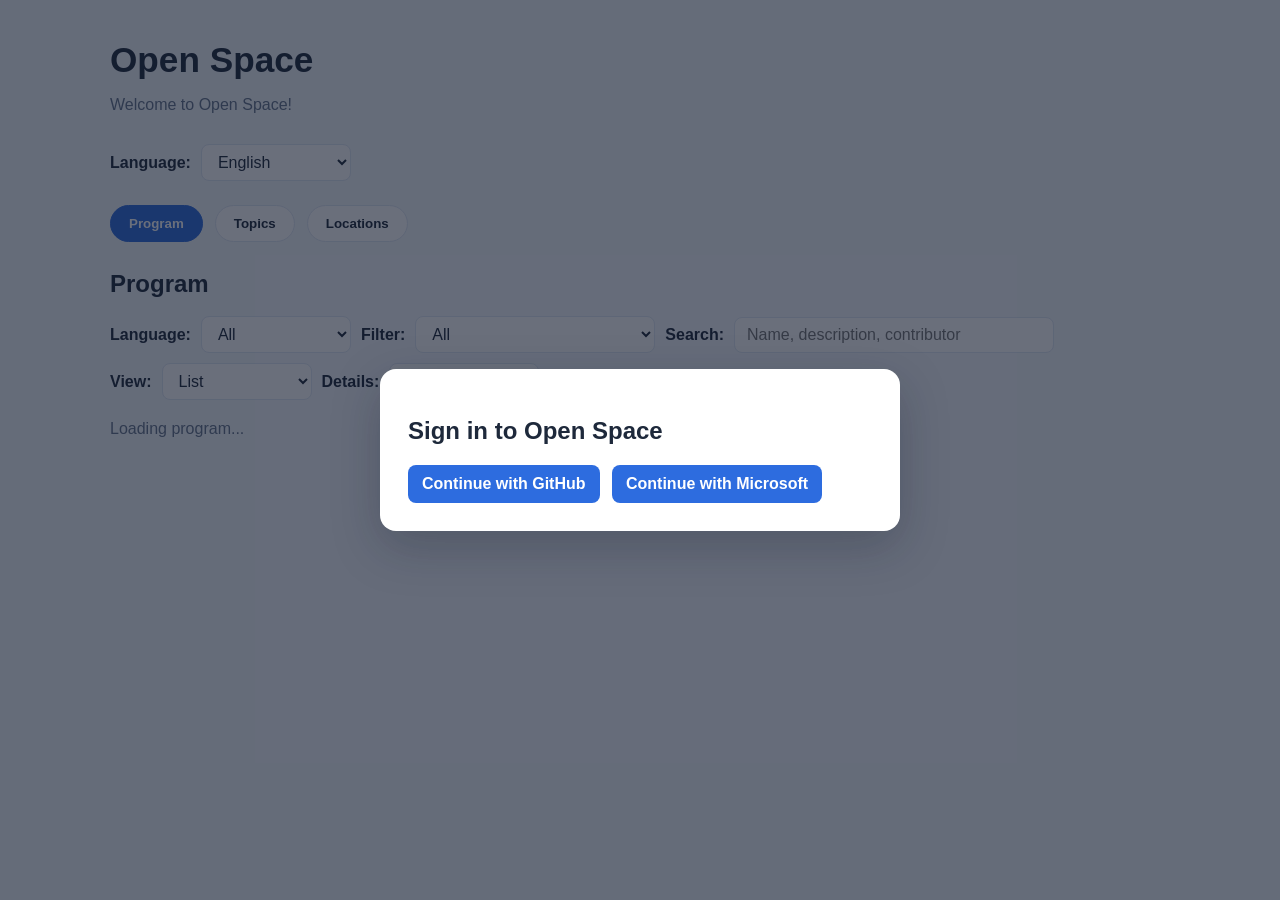
==== commit 06fa25b3: "feat(login): added ms entra" ====
--- a/src/index.html
+++ b/src/index.html
@@ -12,6 +12,7 @@
         <section id="profile-setup-step">
           <h2 id="setup-heading" data-i18n="githubSignIn">Sign in to Open Space</h2>
           <a id="github-login-link" class="github-login-button" href="/auth/login" data-i18n="githubLogin">Continue with GitHub</a>
+          <a id="microsoft-login-link" class="microsoft-login-button" href="/auth/microsoft/login" data-i18n="microsoftLogin">Continue with Microsoft</a>
           <form id="local-login-form" hidden>
             <label for="local-user-name" data-i18n="yourName">Your name</label>
             <input id="local-user-name" name="name" type="text" maxlength="120" autocomplete="name" required />
@@ -36,10 +37,10 @@
               <p id="event-manage-status" class="setup-status" role="status" aria-live="polite"></p>
             </form>
             <section class="authorized-users-panel" aria-labelledby="authorized-users-heading">
-              <h3 id="authorized-users-heading" data-i18n="authorizedUsers">Authorized GitHub accounts</h3>
+              <h3 id="authorized-users-heading" data-i18n="authorizedUsers">Authorized accounts</h3>
               <form id="authorized-user-form">
-                <label for="authorized-user-login" data-i18n="githubUsername">GitHub username</label>
-                <input id="authorized-user-login" name="login" type="text" maxlength="39" autocomplete="off" required />
+                <label for="authorized-user-login" data-i18n="githubUsername">GitHub username or Microsoft email</label>
+                <input id="authorized-user-login" name="login" type="text" maxlength="254" autocomplete="off" required />
                 <button type="submit" data-i18n="addAuthorizedUser">Grant access</button>
               </form>
               <ul id="authorized-user-list"></ul>
--- a/src/styles.css
+++ b/src/styles.css
@@ -591,7 +591,8 @@
   cursor: wait;
 }
 
-.setup-card .github-login-button {
+.setup-card .github-login-button,
+.setup-card .microsoft-login-button {
   display: inline-block;
   border-radius: 8px;
   padding: 10px 14px;
@@ -605,6 +606,14 @@
   display: none;
 }
 
+.microsoft-login-button {
+  margin-left: 8px;
+}
+
+.microsoft-login-button[hidden] {
+  display: none;
+}
+
 .auth-logout-button {
   border: 1px solid var(--border);
   border-radius: 6px;
